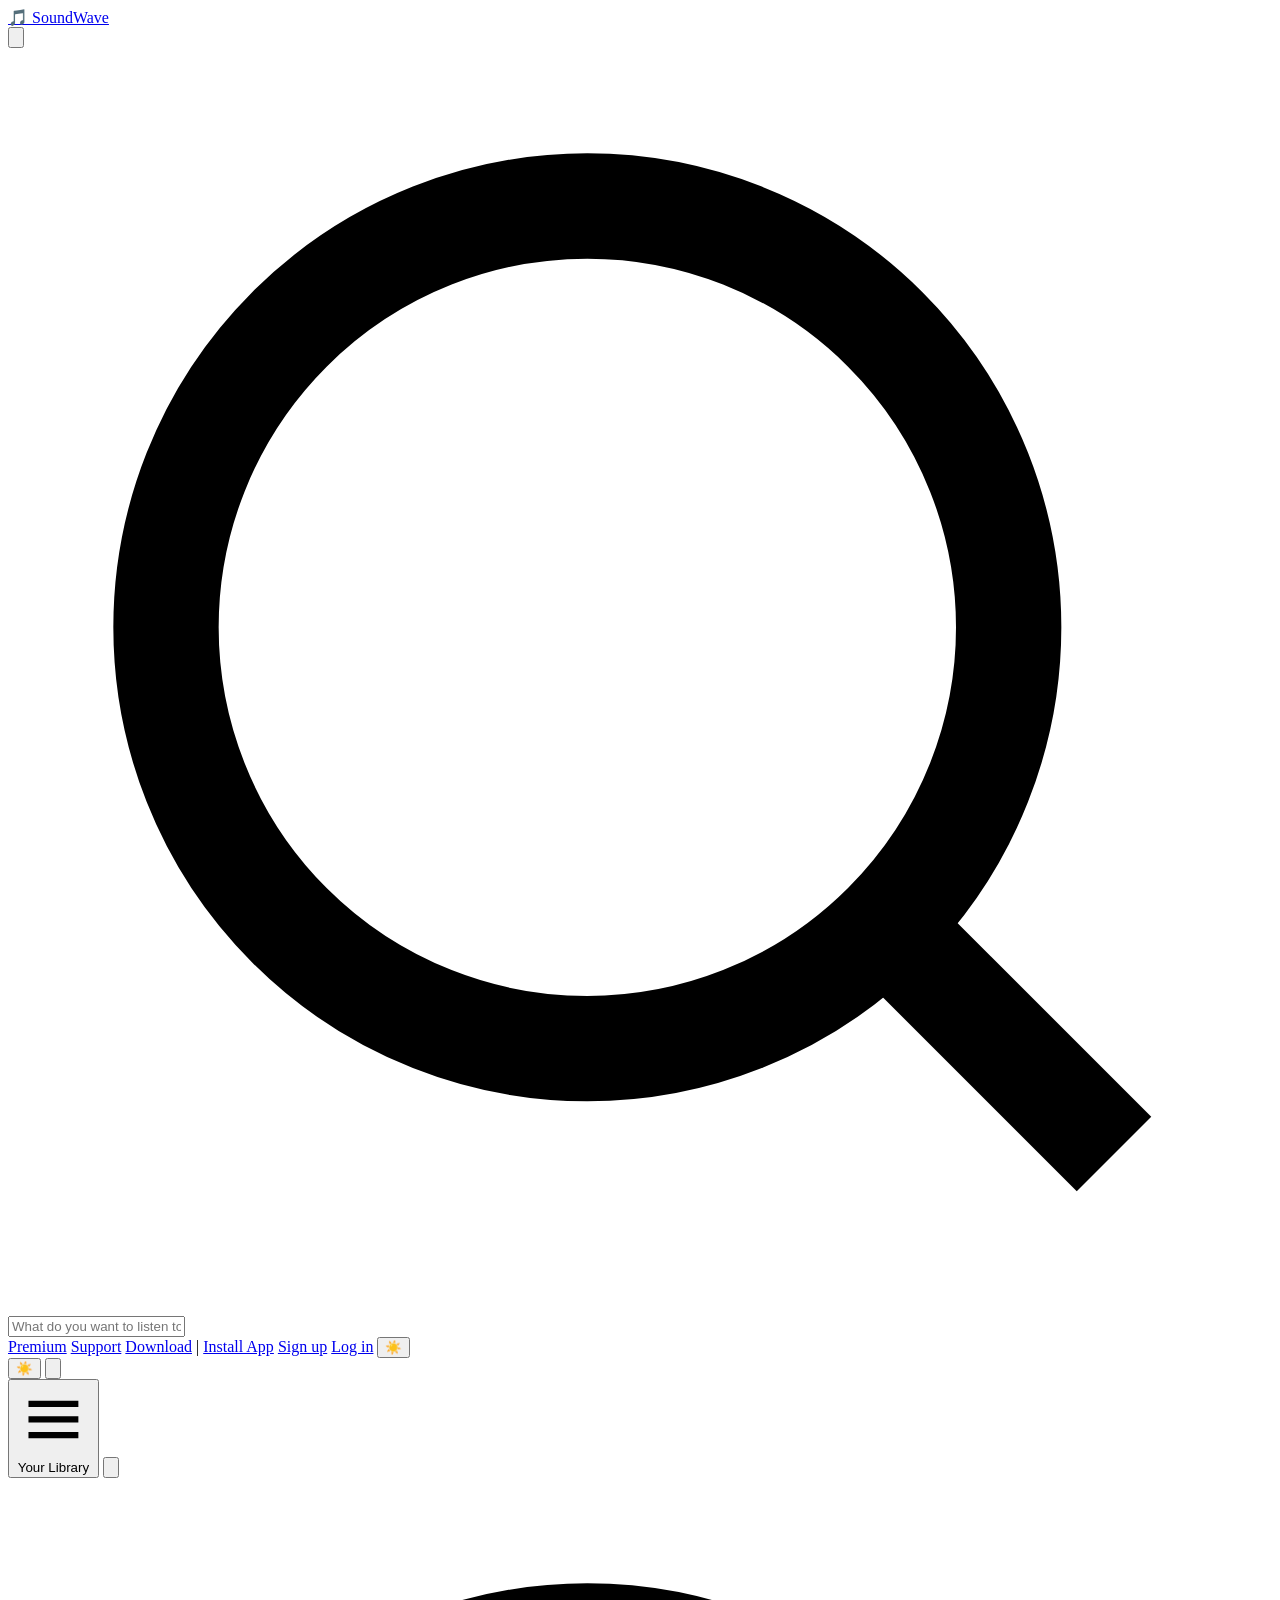
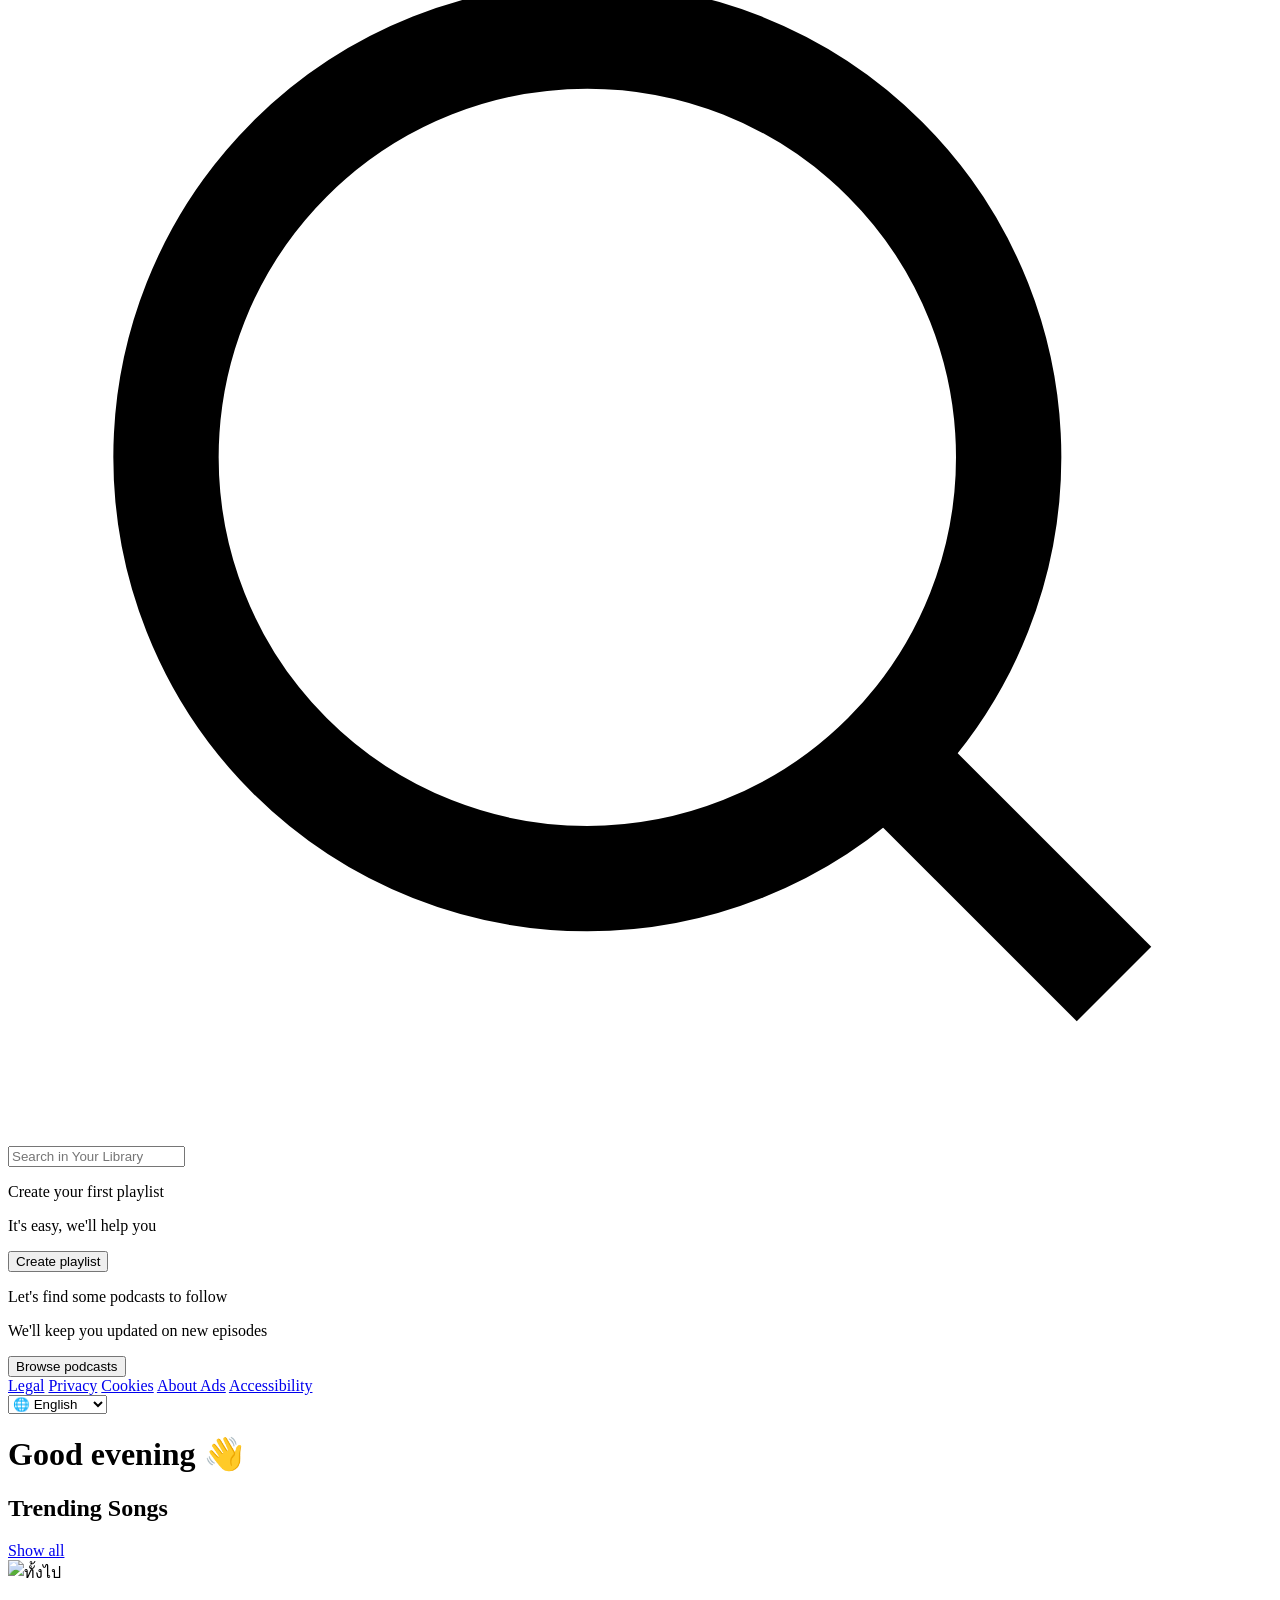
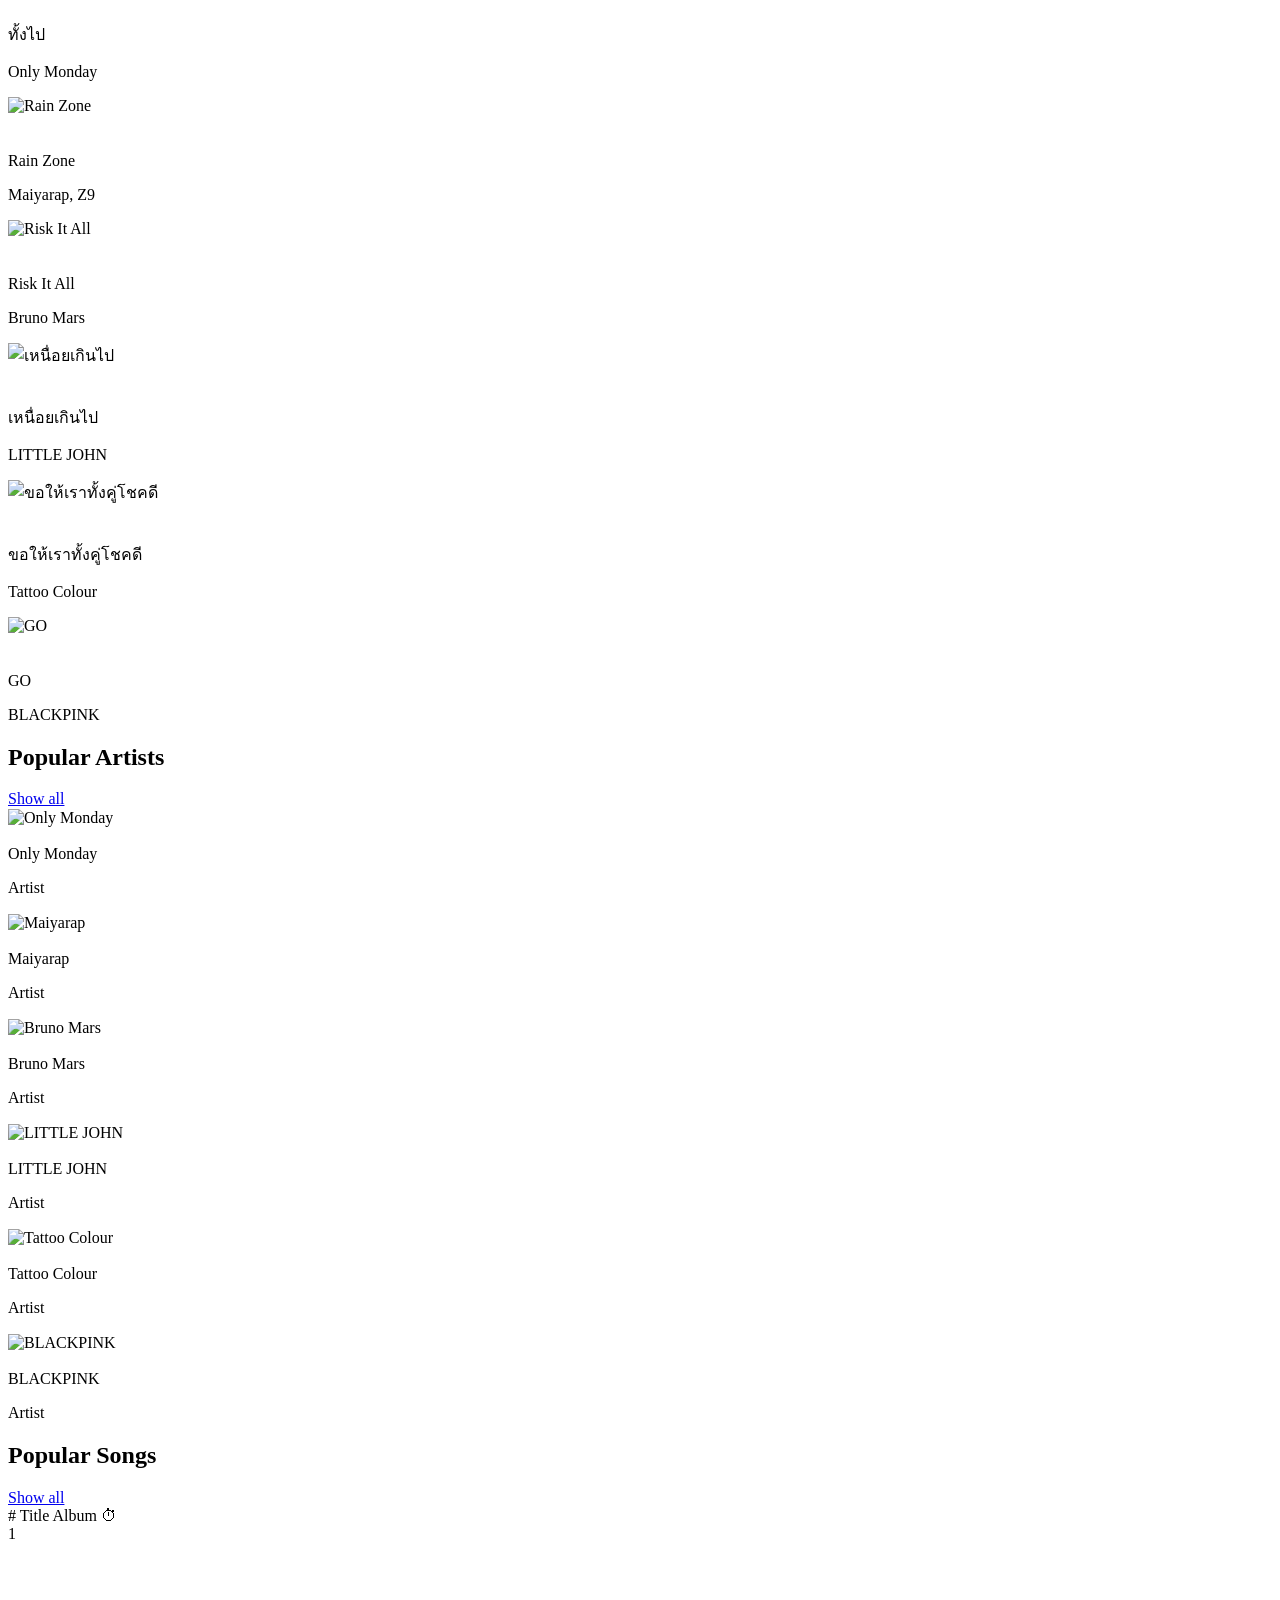
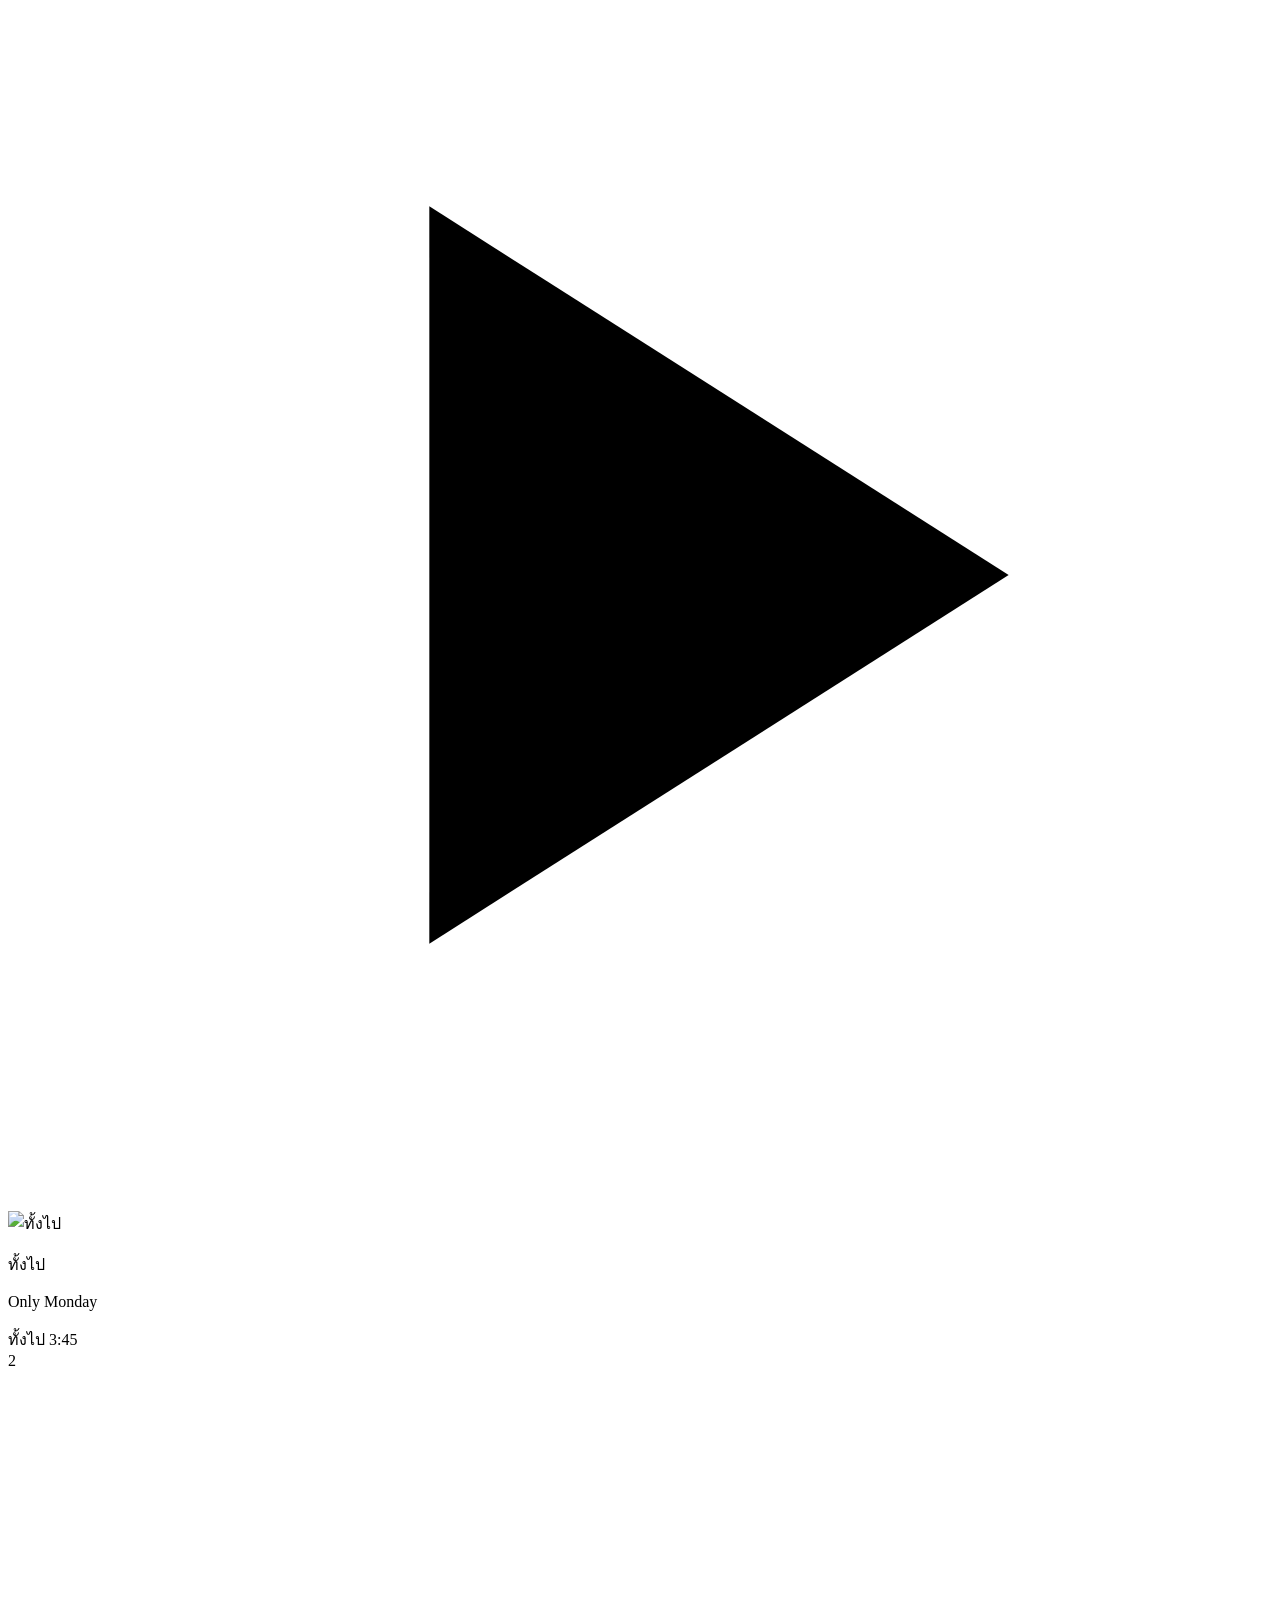
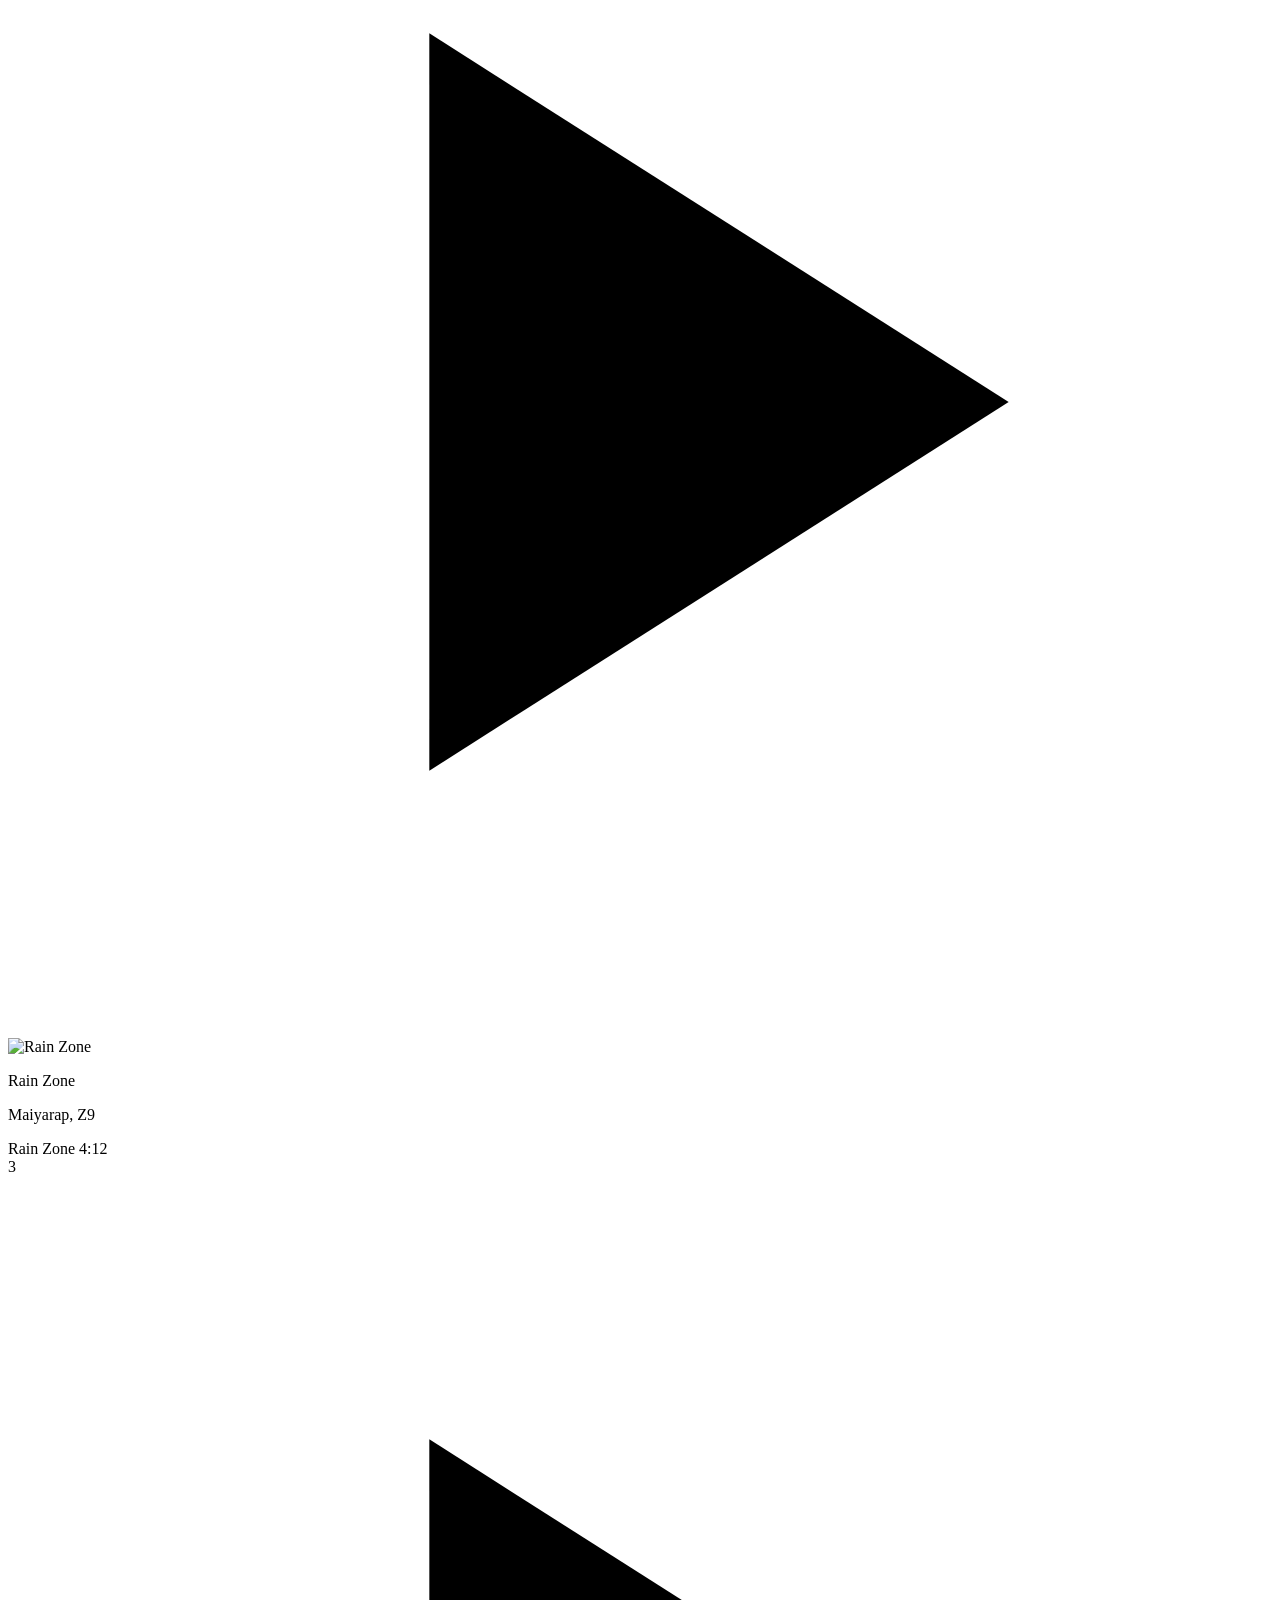
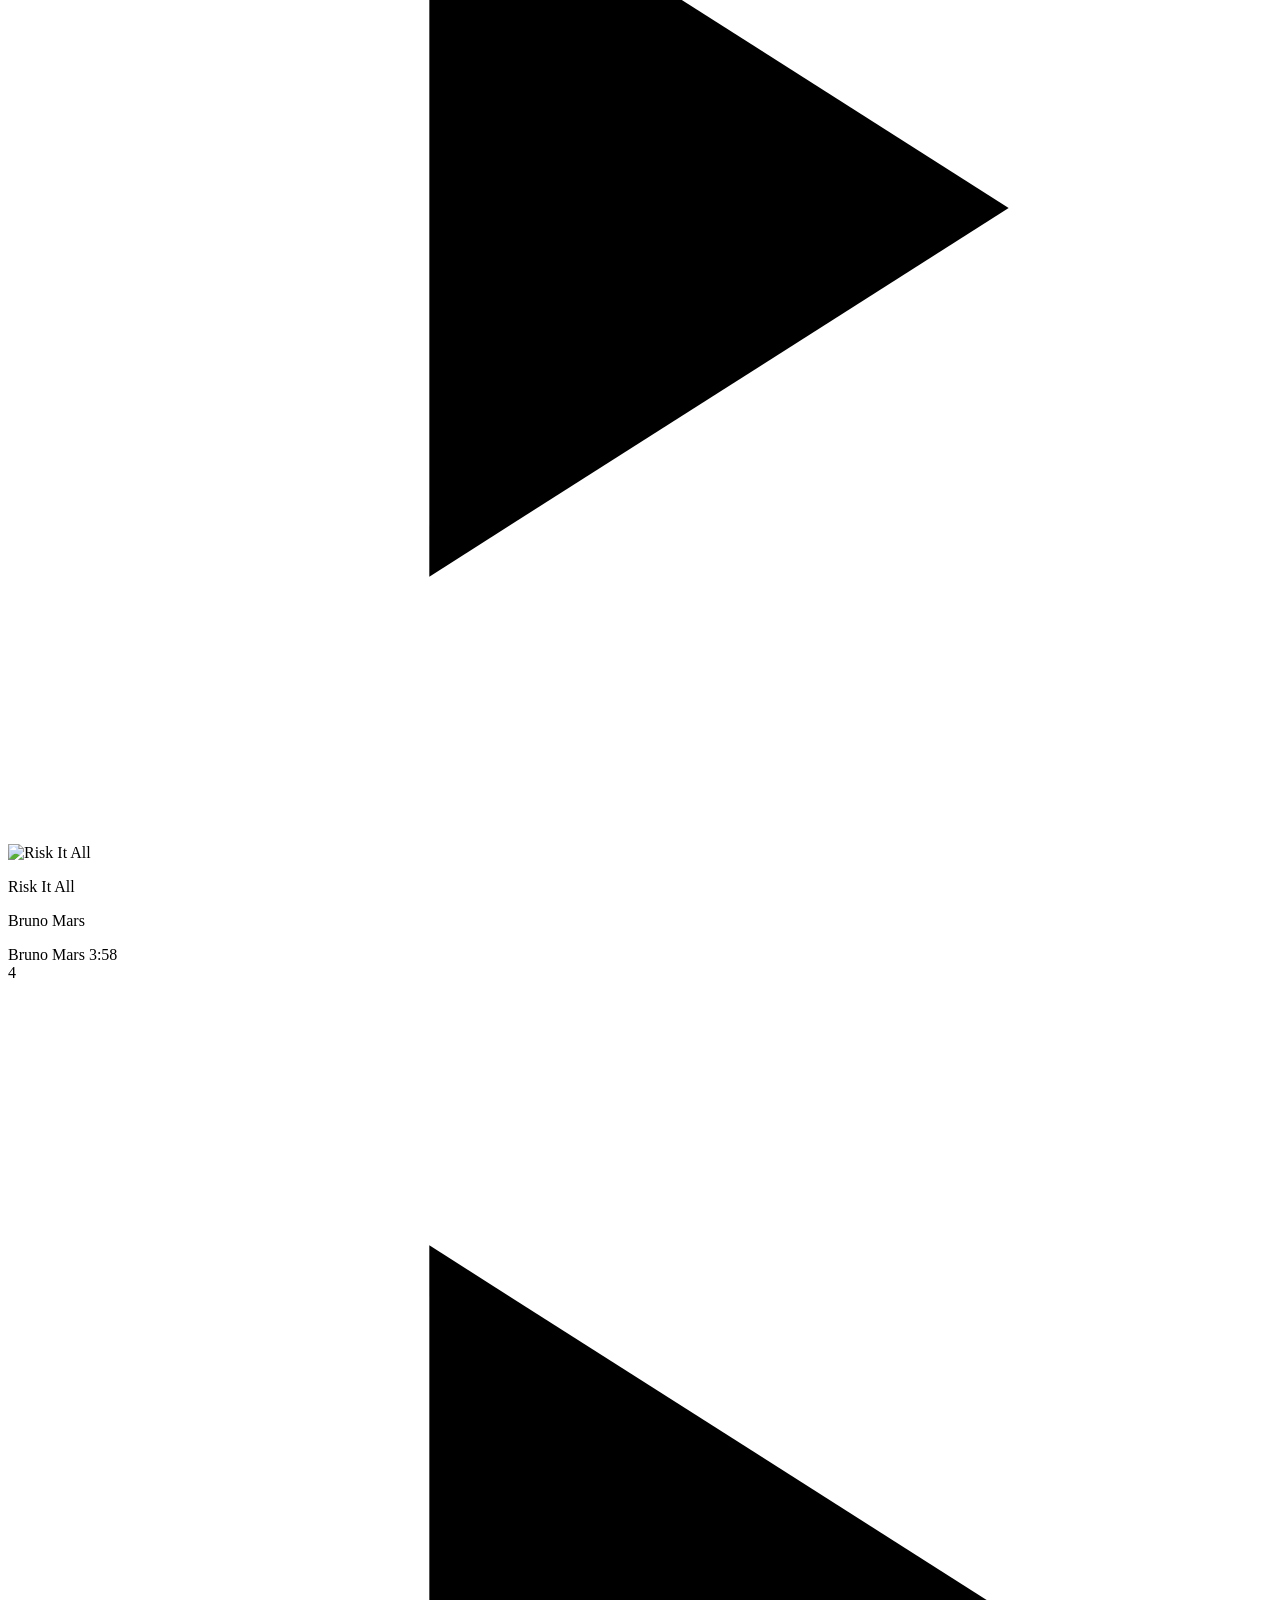
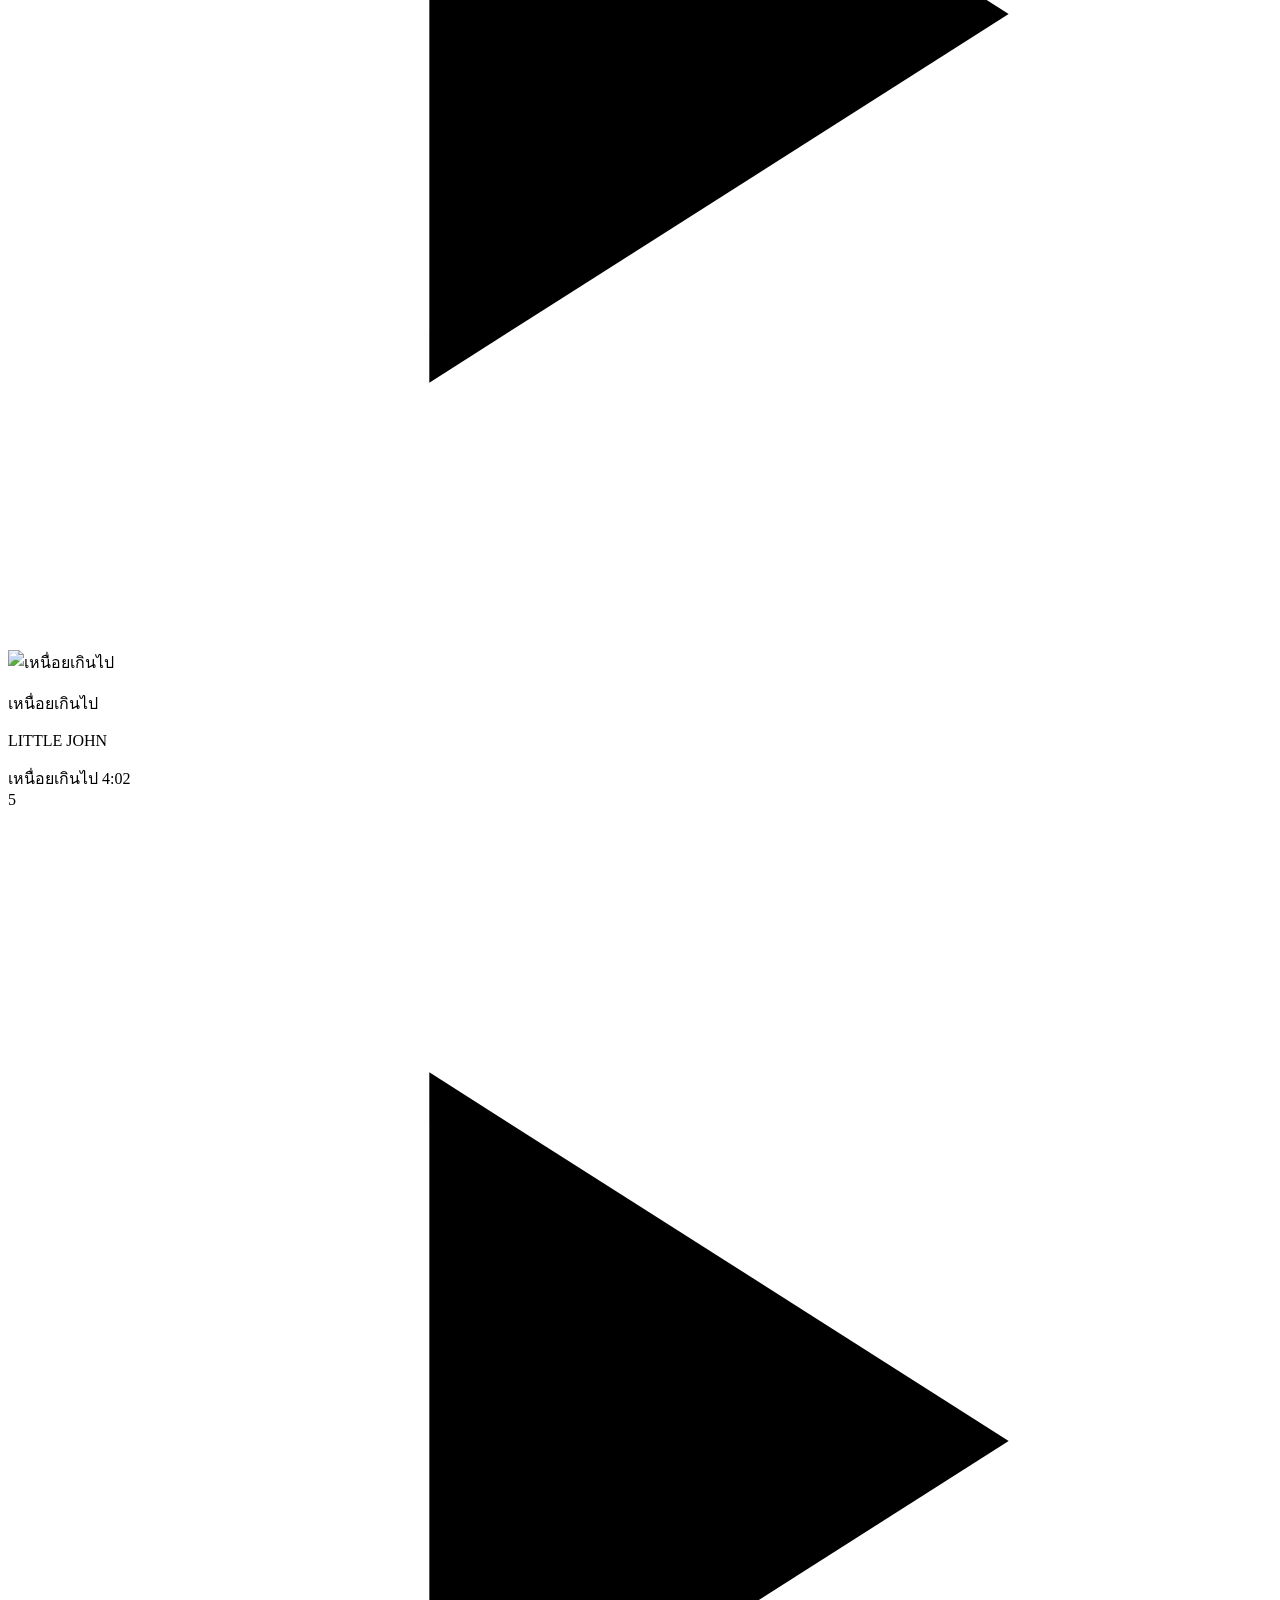
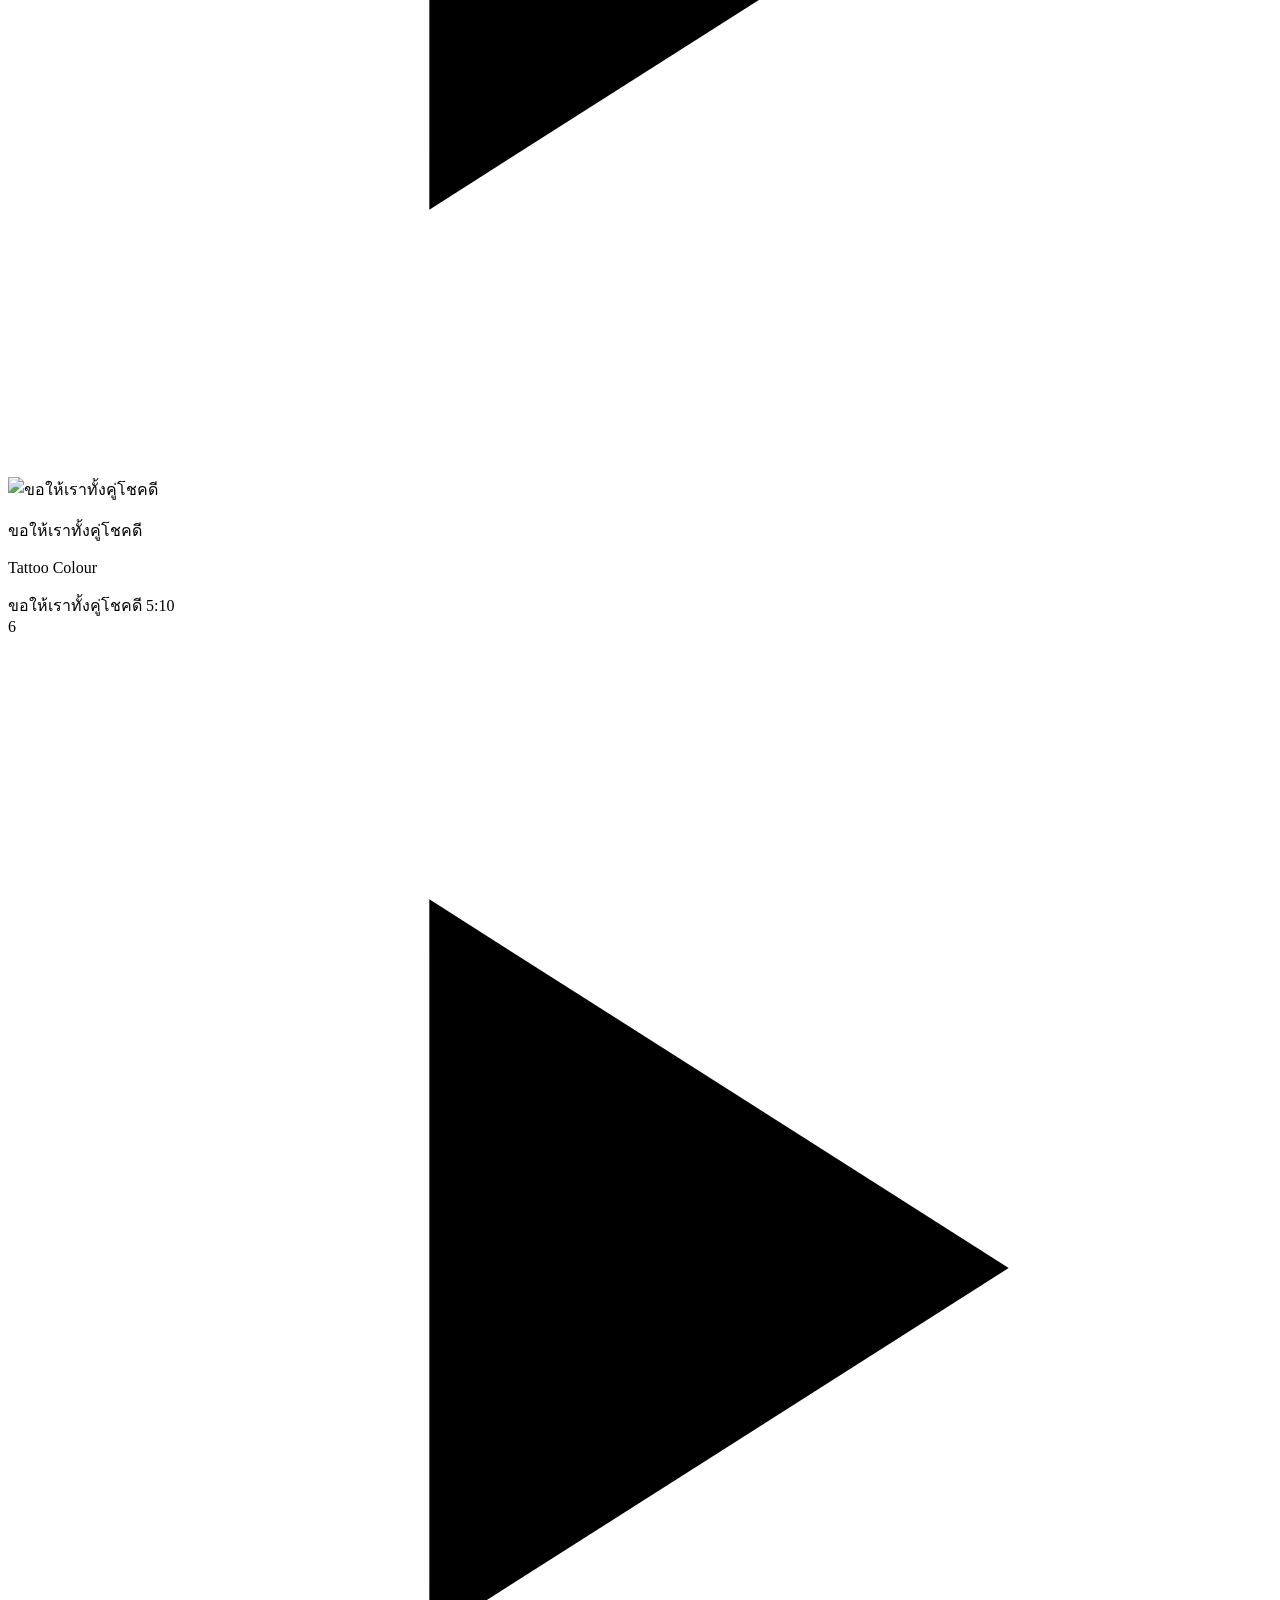
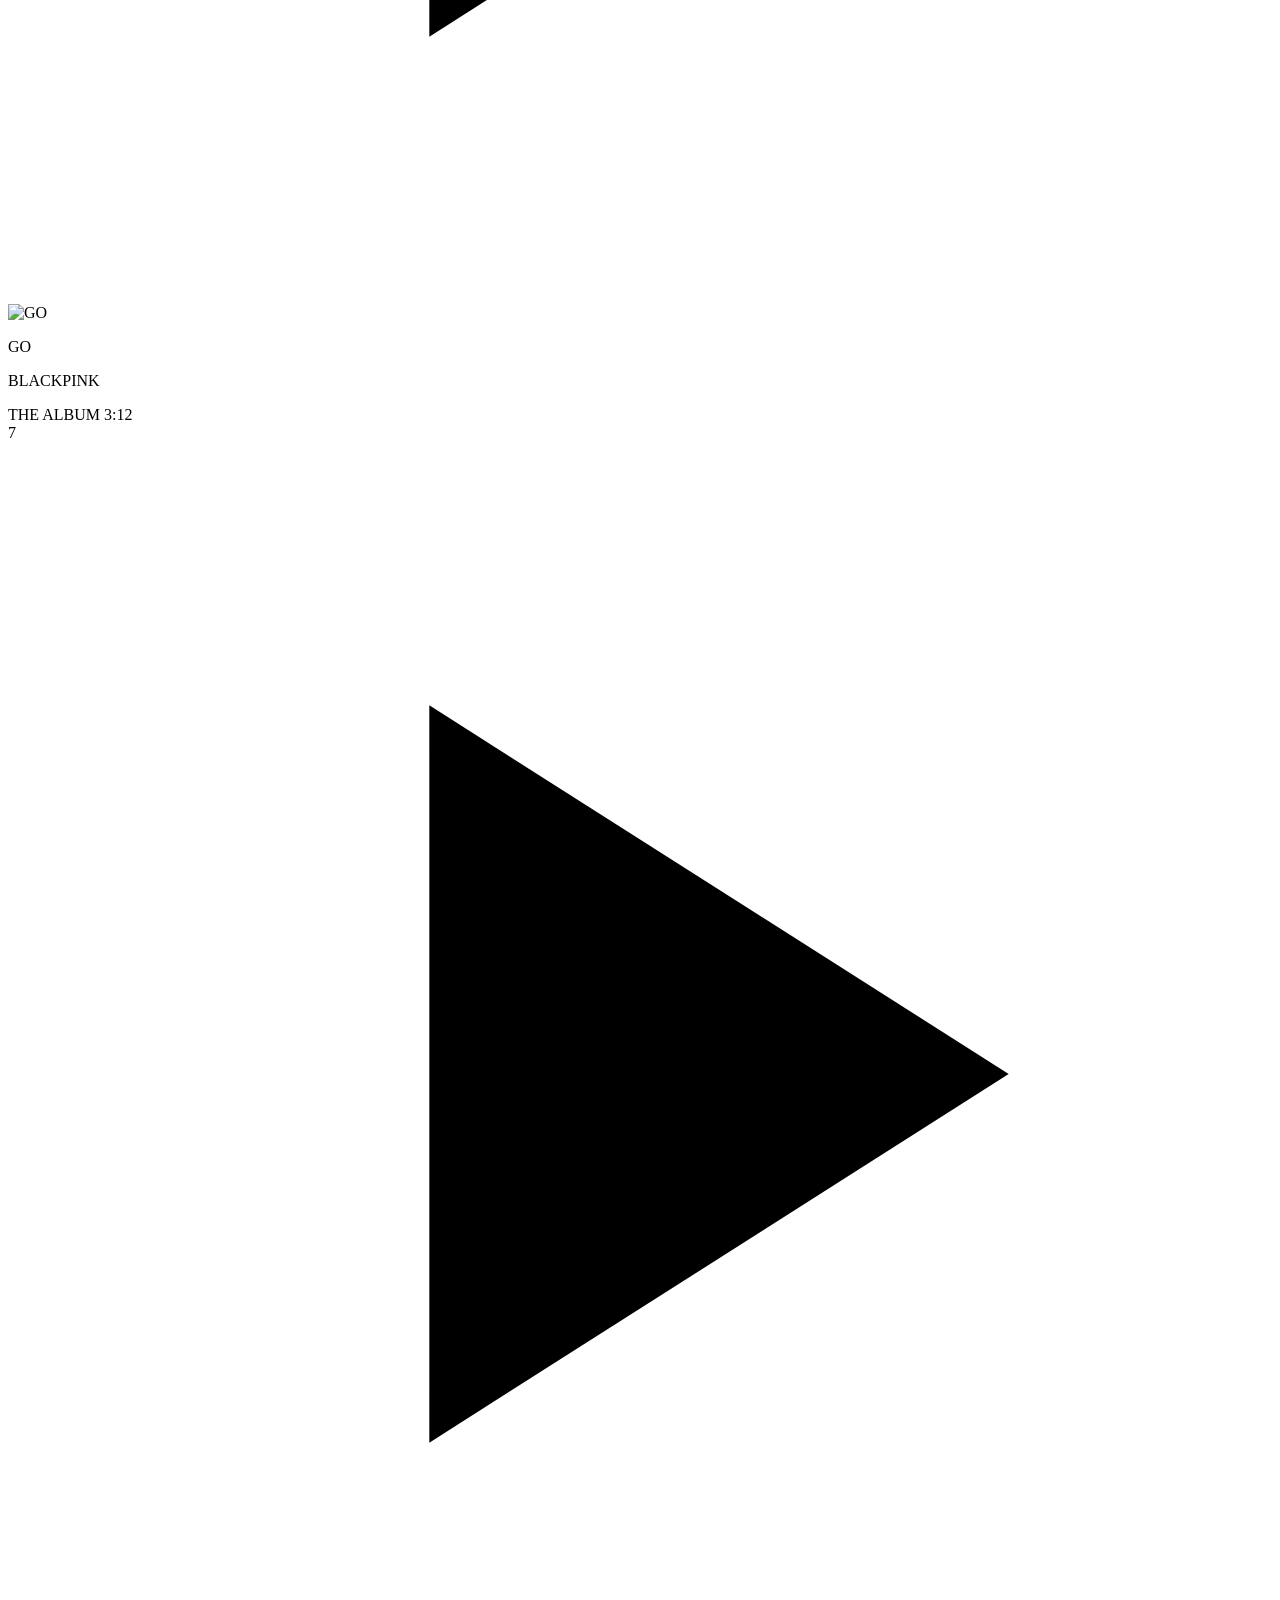
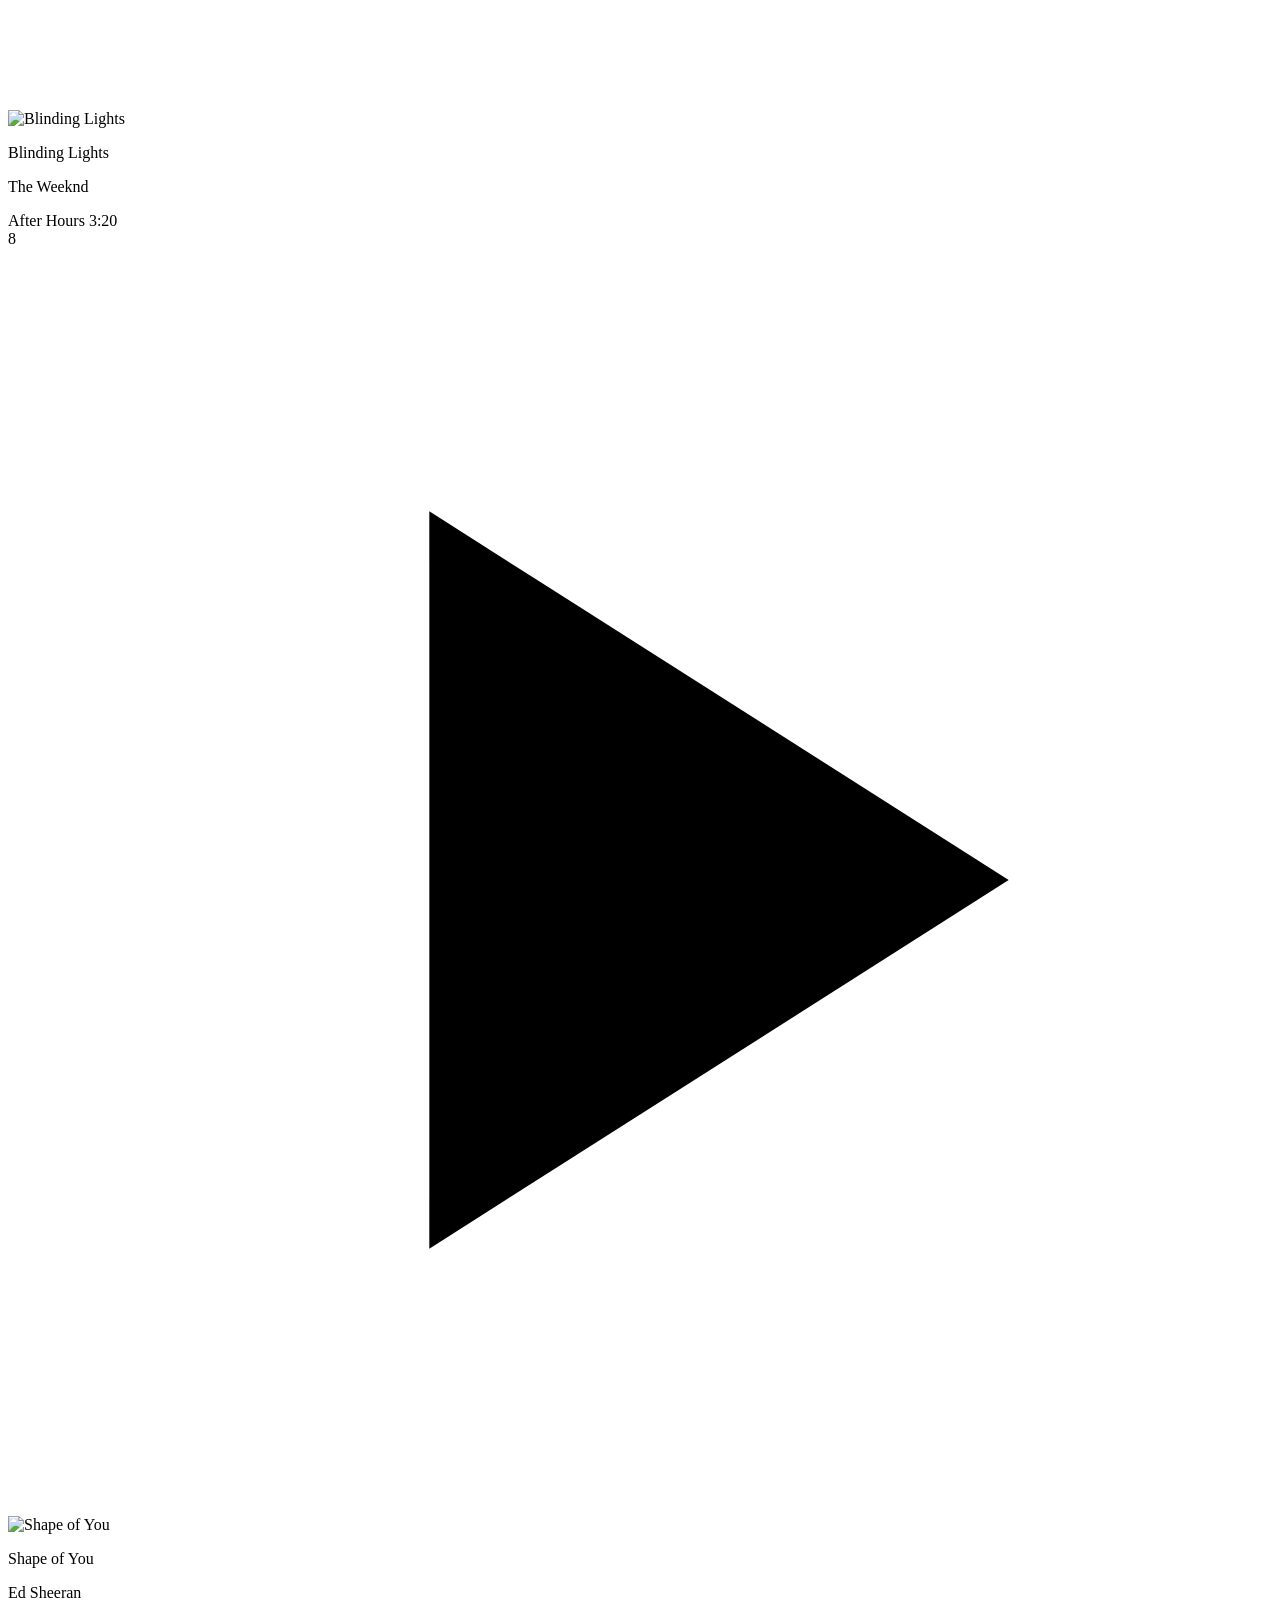
==== index.html @ 981ab018 "Add SoundWave music streaming app (3 standalone HTML pages) - index.html: Full landing page with nav" ====
<!DOCTYPE html>
<html lang="en" class="dark">
<head>
  <meta charset="UTF-8" />
  <meta name="viewport" content="width=device-width, initial-scale=1.0" />
  <title>SoundWave – Music for Everyone</title>
  <script src="https://cdn.tailwindcss.com"></script>
  <script>
    tailwind.config = {
      darkMode: 'class',
      theme: {
        extend: {
          colors: {
            brand: '#1DB954',
          },
        },
      },
    };
  </script>
  <style>
    /* Custom scrollbar */
    ::-webkit-scrollbar { width: 6px; height: 6px; }
    ::-webkit-scrollbar-track { background: transparent; }
    ::-webkit-scrollbar-thumb { background: #535353; border-radius: 3px; }
    ::-webkit-scrollbar-thumb:hover { background: #b3b3b3; }

    /* Horizontal scroll hide scrollbar visually but keep functional */
    .scroll-x { scrollbar-width: thin; scrollbar-color: #535353 transparent; }

    /* Progress bar */
    input[type="range"] { -webkit-appearance: none; appearance: none; height: 4px; border-radius: 2px; outline: none; cursor: pointer; }
    input[type="range"]::-webkit-slider-thumb { -webkit-appearance: none; width: 12px; height: 12px; border-radius: 50%; background: #fff; cursor: pointer; }
    input[type="range"].volume::-webkit-slider-thumb { background: #1DB954; }

    /* Smooth transition for theme */
    *, *::before, *::after { transition-property: background-color, border-color, color; transition-duration: 300ms; transition-timing-function: ease; }
    /* But not transforms/opacity for perf */
    img, button, a, .no-transition { transition: all 0.3s ease; }

    /* Song card hover play overlay */
    .song-card:hover .play-overlay { opacity: 1; transform: translateY(0); }
    .play-overlay { opacity: 0; transform: translateY(8px); transition: all 0.2s ease; }

    /* Artist card */
    .artist-card:hover .artist-play { opacity: 1; }
    .artist-play { opacity: 0; transition: opacity 0.2s ease; }

    /* Bottom player progress */
    #progress-bar { background: linear-gradient(to right, #1DB954 0%, #535353 0%); }

    /* Mobile nav dropdown */
    #mobile-menu { max-height: 0; overflow: hidden; transition: max-height 0.35s ease; }
    #mobile-menu.open { max-height: 400px; }

    /* Sidebar hidden on mobile by default */
    @media (max-width: 1023px) {
      #sidebar { display: none; }
    }
  </style>
</head>

<body class="dark:bg-[#121212] bg-gray-100 dark:text-white text-gray-900 font-sans min-h-screen flex flex-col">

  <!-- ═══════════════════════════ TOP NAVBAR ═══════════════════════════ -->
  <nav class="fixed top-0 left-0 right-0 z-50 dark:bg-black bg-white shadow-md px-4 py-3">
    <div class="flex items-center justify-between max-w-screen-2xl mx-auto">

      <!-- Logo -->
      <a href="index.html" class="flex items-center gap-2 font-bold text-xl text-brand shrink-0">
        <span class="text-2xl">🎵</span>
        <span class="hidden sm:inline">SoundWave</span>
      </a>

      <!-- Center: Home + Search -->
      <div class="flex items-center gap-3 flex-1 max-w-xl mx-4">
        <button class="dark:bg-[#282828] bg-gray-200 rounded-full p-2 hover:scale-105" title="Home">
          <svg class="w-5 h-5" fill="currentColor" viewBox="0 0 24 24">
            <path d="M10 20v-6h4v6h5v-8h3L12 3 2 12h3v8z"/>
          </svg>
        </button>
        <div class="relative flex-1">
          <svg class="absolute left-3 top-1/2 -translate-y-1/2 w-4 h-4 text-gray-400" fill="none" stroke="currentColor" stroke-width="2" viewBox="0 0 24 24">
            <circle cx="11" cy="11" r="8"/><path d="m21 21-4.35-4.35"/>
          </svg>
          <input id="search-input" type="text" placeholder="What do you want to listen to?"
            class="w-full pl-10 pr-4 py-2 rounded-full dark:bg-[#242424] bg-gray-200 dark:text-white text-gray-900 placeholder-gray-400 focus:outline-none focus:ring-2 focus:ring-white text-sm"
          />
        </div>
      </div>

      <!-- Right nav links (desktop) -->
      <div class="hidden lg:flex items-center gap-4 text-sm font-semibold shrink-0">
        <a href="#" class="dark:text-gray-300 text-gray-600 hover:text-brand">Premium</a>
        <a href="#" class="dark:text-gray-300 text-gray-600 hover:text-brand">Support</a>
        <a href="#" class="dark:text-gray-300 text-gray-600 hover:text-brand">Download</a>
        <span class="dark:text-gray-600 text-gray-300">|</span>
        <a href="#" class="dark:text-gray-300 text-gray-600 hover:text-brand">Install App</a>
        <a href="signup.html" class="border border-gray-400 dark:border-gray-500 px-4 py-1.5 rounded-full hover:border-white hover:scale-105">Sign up</a>
        <a href="login.html" class="bg-white text-black px-5 py-1.5 rounded-full font-bold hover:scale-105 hover:bg-gray-200">Log in</a>
        <!-- Theme Toggle -->
        <button id="theme-btn" onclick="toggleTheme()" class="dark:bg-[#282828] bg-gray-200 rounded-full p-2 hover:scale-110" title="Toggle theme">
          <span id="theme-icon">☀️</span>
        </button>
      </div>

      <!-- Mobile: theme + hamburger -->
      <div class="flex lg:hidden items-center gap-2">
        <button onclick="toggleTheme()" class="dark:bg-[#282828] bg-gray-200 rounded-full p-2">
          <span id="theme-icon-mobile">☀️</span>
        </button>
        <button id="hamburger" onclick="toggleMobileMenu()" class="dark:bg-[#282828] bg-gray-200 rounded-full p-2">
          <svg class="w-5 h-5" fill="none" stroke="currentColor" stroke-width="2" viewBox="0 0 24 24">
            <path stroke-linecap="round" d="M4 6h16M4 12h16M4 18h16"/>
          </svg>
        </button>
      </div>
    </div>

    <!-- Mobile Dropdown Menu -->
    <div id="mobile-menu" class="lg:hidden overflow-hidden">
      <div class="pt-3 pb-2 px-2 flex flex-col gap-2 text-sm font-semibold border-t dark:border-gray-800 border-gray-200 mt-3">
        <a href="#" class="py-2 px-3 rounded-lg hover:dark:bg-[#282828] hover:bg-gray-200">🏠 Home</a>
        <a href="#" class="py-2 px-3 rounded-lg hover:dark:bg-[#282828] hover:bg-gray-200">💎 Premium</a>
        <a href="#" class="py-2 px-3 rounded-lg hover:dark:bg-[#282828] hover:bg-gray-200">❓ Support</a>
        <a href="#" class="py-2 px-3 rounded-lg hover:dark:bg-[#282828] hover:bg-gray-200">⬇️ Download</a>
        <div class="border-t dark:border-gray-700 border-gray-300 my-1"></div>
        <a href="signup.html" class="py-2 px-3 rounded-lg border dark:border-gray-500 border-gray-400 text-center">Sign up</a>
        <a href="login.html" class="py-2 px-3 rounded-lg bg-white text-black text-center font-bold">Log in</a>
      </div>
    </div>
  </nav>

  <!-- ═══════════════════════════ LAYOUT WRAPPER ═══════════════════════════ -->
  <div class="flex flex-1 pt-[64px] pb-[90px]">

    <!-- ═══════════════════════════ LEFT SIDEBAR ═══════════════════════════ -->
    <aside id="sidebar" class="fixed left-0 top-[64px] bottom-[90px] w-64 dark:bg-black bg-white flex flex-col overflow-y-auto z-30 lg:block">

      <!-- Your Library header -->
      <div class="flex items-center justify-between px-4 pt-4 pb-2">
        <button class="flex items-center gap-2 font-bold text-sm dark:text-gray-300 text-gray-700 hover:text-brand">
          <svg class="w-5 h-5" fill="currentColor" viewBox="0 0 24 24">
            <path d="M4 6h16v2H4zm0 5h16v2H4zm0 5h16v2H4z"/>
          </svg>
          Your Library
        </button>
        <button class="dark:bg-[#282828] bg-gray-100 rounded-full p-1.5 hover:bg-brand hover:text-black" title="Create playlist">
          <svg class="w-4 h-4" fill="currentColor" viewBox="0 0 24 24">
            <path d="M19 13H13v6h-2v-6H5v-2h6V5h2v6h6v2z"/>
          </svg>
        </button>
      </div>

      <!-- Search / filter -->
      <div class="px-4 pb-3">
        <div class="relative">
          <svg class="absolute left-2.5 top-1/2 -translate-y-1/2 w-3.5 h-3.5 text-gray-400" fill="none" stroke="currentColor" stroke-width="2" viewBox="0 0 24 24">
            <circle cx="11" cy="11" r="8"/><path d="m21 21-4.35-4.35"/>
          </svg>
          <input type="text" placeholder="Search in Your Library"
            class="w-full pl-8 pr-3 py-1.5 rounded-md dark:bg-[#242424] bg-gray-100 placeholder-gray-500 text-xs focus:outline-none focus:ring-1 focus:ring-brand"
          />
        </div>
      </div>

      <!-- Library items placeholder -->
      <div class="px-3 space-y-1 flex-1">
        <!-- Promo card 1 -->
        <div class="dark:bg-[#242424] bg-gray-100 rounded-xl p-4 mb-3">
          <p class="font-bold text-sm mb-1">Create your first playlist</p>
          <p class="text-xs dark:text-gray-400 text-gray-500 mb-3">It's easy, we'll help you</p>
          <button class="bg-white text-black text-xs font-bold px-4 py-1.5 rounded-full hover:scale-105">Create playlist</button>
        </div>

        <!-- Promo card 2 -->
        <div class="dark:bg-[#242424] bg-gray-100 rounded-xl p-4">
          <p class="font-bold text-sm mb-1">Let's find some podcasts to follow</p>
          <p class="text-xs dark:text-gray-400 text-gray-500 mb-3">We'll keep you updated on new episodes</p>
          <button class="bg-white text-black text-xs font-bold px-4 py-1.5 rounded-full hover:scale-105">Browse podcasts</button>
        </div>
      </div>

      <!-- Sidebar footer -->
      <div class="px-4 py-4 mt-auto">
        <div class="flex flex-wrap gap-x-3 gap-y-1 text-xs dark:text-gray-500 text-gray-400 mb-3">
          <a href="#" class="hover:text-white">Legal</a>
          <a href="#" class="hover:text-white">Privacy</a>
          <a href="#" class="hover:text-white">Cookies</a>
          <a href="#" class="hover:text-white">About Ads</a>
          <a href="#" class="hover:text-white">Accessibility</a>
        </div>
        <!-- Language selector -->
        <select class="border dark:border-gray-600 border-gray-300 dark:bg-transparent bg-white text-xs px-3 py-1.5 rounded-full dark:text-white text-gray-700 focus:outline-none focus:ring-1 focus:ring-brand">
          <option>🌐 English</option>
          <option>🇹🇭 ภาษาไทย</option>
          <option>🇯🇵 日本語</option>
          <option>🇰🇷 한국어</option>
          <option>🇪🇸 Español</option>
        </select>
      </div>
    </aside>

    <!-- ═══════════════════════════ MAIN CONTENT ═══════════════════════════ -->
    <main class="flex-1 lg:ml-64 px-4 md:px-6 py-6 overflow-y-auto max-w-full">

      <!-- Greeting -->
      <div class="mb-6">
        <h1 class="text-2xl font-bold">Good evening 👋</h1>
      </div>

      <!-- ─── TRENDING SONGS ─── -->
      <section class="mb-10">
        <div class="flex items-center justify-between mb-4">
          <h2 class="text-xl font-bold">Trending Songs</h2>
          <a href="#" class="text-xs font-bold dark:text-gray-400 text-gray-500 hover:text-brand hover:underline uppercase tracking-wider">Show all</a>
        </div>

        <!-- Horizontal scrollable row -->
        <div id="trending-scroll" class="flex gap-4 overflow-x-auto scroll-x pb-3">

          <!-- Song Cards (6) -->
          <div class="song-card cursor-pointer shrink-0 w-40 dark:bg-[#181818] bg-white rounded-xl p-3 hover:dark:bg-[#282828] hover:bg-gray-100" onclick="playTrack(0)">
            <div class="relative rounded-lg overflow-hidden mb-3">
              <img src="https://picsum.photos/200?random=1" alt="ทั้งไป" class="w-full aspect-square object-cover"/>
              <div class="play-overlay absolute bottom-2 right-2">
                <button class="bg-brand text-black rounded-full p-2 shadow-lg hover:scale-110">
                  <svg class="w-5 h-5" fill="currentColor" viewBox="0 0 24 24"><path d="M8 5v14l11-7z"/></svg>
                </button>
              </div>
            </div>
            <p class="font-bold text-sm truncate">ทั้งไป</p>
            <p class="text-xs dark:text-gray-400 text-gray-500 truncate">Only Monday</p>
          </div>

          <div class="song-card cursor-pointer shrink-0 w-40 dark:bg-[#181818] bg-white rounded-xl p-3 hover:dark:bg-[#282828] hover:bg-gray-100" onclick="playTrack(1)">
            <div class="relative rounded-lg overflow-hidden mb-3">
              <img src="https://picsum.photos/200?random=2" alt="Rain Zone" class="w-full aspect-square object-cover"/>
              <div class="play-overlay absolute bottom-2 right-2">
                <button class="bg-brand text-black rounded-full p-2 shadow-lg hover:scale-110">
                  <svg class="w-5 h-5" fill="currentColor" viewBox="0 0 24 24"><path d="M8 5v14l11-7z"/></svg>
                </button>
              </div>
            </div>
            <p class="font-bold text-sm truncate">Rain Zone</p>
            <p class="text-xs dark:text-gray-400 text-gray-500 truncate">Maiyarap, Z9</p>
          </div>

          <div class="song-card cursor-pointer shrink-0 w-40 dark:bg-[#181818] bg-white rounded-xl p-3 hover:dark:bg-[#282828] hover:bg-gray-100" onclick="playTrack(2)">
            <div class="relative rounded-lg overflow-hidden mb-3">
              <img src="https://picsum.photos/200?random=3" alt="Risk It All" class="w-full aspect-square object-cover"/>
              <div class="play-overlay absolute bottom-2 right-2">
                <button class="bg-brand text-black rounded-full p-2 shadow-lg hover:scale-110">
                  <svg class="w-5 h-5" fill="currentColor" viewBox="0 0 24 24"><path d="M8 5v14l11-7z"/></svg>
                </button>
              </div>
            </div>
            <p class="font-bold text-sm truncate">Risk It All</p>
            <p class="text-xs dark:text-gray-400 text-gray-500 truncate">Bruno Mars</p>
          </div>

          <div class="song-card cursor-pointer shrink-0 w-40 dark:bg-[#181818] bg-white rounded-xl p-3 hover:dark:bg-[#282828] hover:bg-gray-100" onclick="playTrack(3)">
            <div class="relative rounded-lg overflow-hidden mb-3">
              <img src="https://picsum.photos/200?random=4" alt="เหนื่อยเกินไป" class="w-full aspect-square object-cover"/>
              <div class="play-overlay absolute bottom-2 right-2">
                <button class="bg-brand text-black rounded-full p-2 shadow-lg hover:scale-110">
                  <svg class="w-5 h-5" fill="currentColor" viewBox="0 0 24 24"><path d="M8 5v14l11-7z"/></svg>
                </button>
              </div>
            </div>
            <p class="font-bold text-sm truncate">เหนื่อยเกินไป</p>
            <p class="text-xs dark:text-gray-400 text-gray-500 truncate">LITTLE JOHN</p>
          </div>

          <div class="song-card cursor-pointer shrink-0 w-40 dark:bg-[#181818] bg-white rounded-xl p-3 hover:dark:bg-[#282828] hover:bg-gray-100" onclick="playTrack(4)">
            <div class="relative rounded-lg overflow-hidden mb-3">
              <img src="https://picsum.photos/200?random=5" alt="ขอให้เราทั้งคู่โชคดี" class="w-full aspect-square object-cover"/>
              <div class="play-overlay absolute bottom-2 right-2">
                <button class="bg-brand text-black rounded-full p-2 shadow-lg hover:scale-110">
                  <svg class="w-5 h-5" fill="currentColor" viewBox="0 0 24 24"><path d="M8 5v14l11-7z"/></svg>
                </button>
              </div>
            </div>
            <p class="font-bold text-sm truncate">ขอให้เราทั้งคู่โชคดี</p>
            <p class="text-xs dark:text-gray-400 text-gray-500 truncate">Tattoo Colour</p>
          </div>

          <div class="song-card cursor-pointer shrink-0 w-40 dark:bg-[#181818] bg-white rounded-xl p-3 hover:dark:bg-[#282828] hover:bg-gray-100" onclick="playTrack(5)">
            <div class="relative rounded-lg overflow-hidden mb-3">
              <img src="https://picsum.photos/200?random=6" alt="GO" class="w-full aspect-square object-cover"/>
              <div class="play-overlay absolute bottom-2 right-2">
                <button class="bg-brand text-black rounded-full p-2 shadow-lg hover:scale-110">
                  <svg class="w-5 h-5" fill="currentColor" viewBox="0 0 24 24"><path d="M8 5v14l11-7z"/></svg>
                </button>
              </div>
            </div>
            <p class="font-bold text-sm truncate">GO</p>
            <p class="text-xs dark:text-gray-400 text-gray-500 truncate">BLACKPINK</p>
          </div>

        </div>
      </section>

      <!-- ─── POPULAR ARTISTS ─── -->
      <section class="mb-10">
        <div class="flex items-center justify-between mb-4">
          <h2 class="text-xl font-bold">Popular Artists</h2>
          <a href="#" class="text-xs font-bold dark:text-gray-400 text-gray-500 hover:text-brand hover:underline uppercase tracking-wider">Show all</a>
        </div>

        <div id="artists-scroll" class="flex gap-6 overflow-x-auto scroll-x pb-3">

          <!-- Artist Cards (6) -->
          <div class="artist-card cursor-pointer shrink-0 w-36 dark:bg-[#181818] bg-white rounded-xl p-3 text-center hover:dark:bg-[#282828] hover:bg-gray-100">
            <div class="relative mx-auto w-24 h-24 mb-3">
              <img src="https://picsum.photos/200?random=7" alt="Only Monday" class="w-24 h-24 rounded-full object-cover"/>
              <button class="artist-play absolute bottom-0 right-0 bg-brand text-black rounded-full p-2 shadow-lg hover:scale-110">
                <svg class="w-4 h-4" fill="currentColor" viewBox="0 0 24 24"><path d="M8 5v14l11-7z"/></svg>
              </button>
            </div>
            <p class="font-bold text-sm truncate">Only Monday</p>
            <p class="text-xs dark:text-gray-400 text-gray-500">Artist</p>
          </div>

          <div class="artist-card cursor-pointer shrink-0 w-36 dark:bg-[#181818] bg-white rounded-xl p-3 text-center hover:dark:bg-[#282828] hover:bg-gray-100">
            <div class="relative mx-auto w-24 h-24 mb-3">
              <img src="https://picsum.photos/200?random=8" alt="Maiyarap" class="w-24 h-24 rounded-full object-cover"/>
              <button class="artist-play absolute bottom-0 right-0 bg-brand text-black rounded-full p-2 shadow-lg hover:scale-110">
                <svg class="w-4 h-4" fill="currentColor" viewBox="0 0 24 24"><path d="M8 5v14l11-7z"/></svg>
              </button>
            </div>
            <p class="font-bold text-sm truncate">Maiyarap</p>
            <p class="text-xs dark:text-gray-400 text-gray-500">Artist</p>
          </div>

          <div class="artist-card cursor-pointer shrink-0 w-36 dark:bg-[#181818] bg-white rounded-xl p-3 text-center hover:dark:bg-[#282828] hover:bg-gray-100">
            <div class="relative mx-auto w-24 h-24 mb-3">
              <img src="https://picsum.photos/200?random=9" alt="Bruno Mars" class="w-24 h-24 rounded-full object-cover"/>
              <button class="artist-play absolute bottom-0 right-0 bg-brand text-black rounded-full p-2 shadow-lg hover:scale-110">
                <svg class="w-4 h-4" fill="currentColor" viewBox="0 0 24 24"><path d="M8 5v14l11-7z"/></svg>
              </button>
            </div>
            <p class="font-bold text-sm truncate">Bruno Mars</p>
            <p class="text-xs dark:text-gray-400 text-gray-500">Artist</p>
          </div>

          <div class="artist-card cursor-pointer shrink-0 w-36 dark:bg-[#181818] bg-white rounded-xl p-3 text-center hover:dark:bg-[#282828] hover:bg-gray-100">
            <div class="relative mx-auto w-24 h-24 mb-3">
              <img src="https://picsum.photos/200?random=10" alt="LITTLE JOHN" class="w-24 h-24 rounded-full object-cover"/>
              <button class="artist-play absolute bottom-0 right-0 bg-brand text-black rounded-full p-2 shadow-lg hover:scale-110">
                <svg class="w-4 h-4" fill="currentColor" viewBox="0 0 24 24"><path d="M8 5v14l11-7z"/></svg>
              </button>
            </div>
            <p class="font-bold text-sm truncate">LITTLE JOHN</p>
            <p class="text-xs dark:text-gray-400 text-gray-500">Artist</p>
          </div>

          <div class="artist-card cursor-pointer shrink-0 w-36 dark:bg-[#181818] bg-white rounded-xl p-3 text-center hover:dark:bg-[#282828] hover:bg-gray-100">
            <div class="relative mx-auto w-24 h-24 mb-3">
              <img src="https://picsum.photos/200?random=11" alt="Tattoo Colour" class="w-24 h-24 rounded-full object-cover"/>
              <button class="artist-play absolute bottom-0 right-0 bg-brand text-black rounded-full p-2 shadow-lg hover:scale-110">
                <svg class="w-4 h-4" fill="currentColor" viewBox="0 0 24 24"><path d="M8 5v14l11-7z"/></svg>
              </button>
            </div>
            <p class="font-bold text-sm truncate">Tattoo Colour</p>
            <p class="text-xs dark:text-gray-400 text-gray-500">Artist</p>
          </div>

          <div class="artist-card cursor-pointer shrink-0 w-36 dark:bg-[#181818] bg-white rounded-xl p-3 text-center hover:dark:bg-[#282828] hover:bg-gray-100">
            <div class="relative mx-auto w-24 h-24 mb-3">
              <img src="https://picsum.photos/200?random=12" alt="BLACKPINK" class="w-24 h-24 rounded-full object-cover"/>
              <button class="artist-play absolute bottom-0 right-0 bg-brand text-black rounded-full p-2 shadow-lg hover:scale-110">
                <svg class="w-4 h-4" fill="currentColor" viewBox="0 0 24 24"><path d="M8 5v14l11-7z"/></svg>
              </button>
            </div>
            <p class="font-bold text-sm truncate">BLACKPINK</p>
            <p class="text-xs dark:text-gray-400 text-gray-500">Artist</p>
          </div>

        </div>
      </section>

      <!-- ─── POPULAR SONGS LIST TABLE ─── -->
      <section class="mb-10">
        <div class="flex items-center justify-between mb-4">
          <h2 class="text-xl font-bold">Popular Songs</h2>
          <a href="#" class="text-xs font-bold dark:text-gray-400 text-gray-500 hover:text-brand hover:underline uppercase tracking-wider">Show all</a>
        </div>

        <div class="dark:bg-[#181818] bg-white rounded-xl overflow-hidden">
          <!-- Table header -->
          <div class="grid grid-cols-[40px_1fr_1fr_80px] md:grid-cols-[40px_1fr_1fr_1fr_80px] gap-3 px-4 py-2 border-b dark:border-gray-800 border-gray-200 text-xs font-semibold dark:text-gray-400 text-gray-500 uppercase tracking-wider">
            <span class="text-center">#</span>
            <span>Title</span>
            <span class="hidden md:block">Album</span>
            <span class="hidden md:block"></span>
            <span class="text-right">⏱</span>
          </div>

          <!-- Table body -->
          <div id="song-table-body">
            <!-- Rows injected by JS -->
          </div>
        </div>
      </section>

    </main>
  </div>

  <!-- ═══════════════════════════ BOTTOM MUSIC PLAYER ═══════════════════════════ -->
  <div class="fixed bottom-0 left-0 right-0 z-50 dark:bg-[#181818] bg-white border-t dark:border-gray-800 border-gray-200 px-4 py-3">
    <div class="flex items-center justify-between max-w-screen-2xl mx-auto gap-4">

      <!-- Left: current track info -->
      <div class="flex items-center gap-3 w-48 md:w-56 shrink-0">
        <img id="player-thumb" src="https://picsum.photos/200?random=1" alt="Now Playing"
          class="w-12 h-12 rounded-md object-cover"/>
        <div class="min-w-0">
          <p id="player-title" class="font-semibold text-sm truncate">ทั้งไป</p>
          <p id="player-artist" class="text-xs dark:text-gray-400 text-gray-500 truncate">Only Monday</p>
        </div>
        <button id="heart-btn" onclick="toggleHeart()" class="dark:text-gray-400 text-gray-400 hover:text-brand ml-1 hidden sm:block" title="Like">
          <svg id="heart-icon" class="w-4 h-4" fill="none" stroke="currentColor" stroke-width="2" viewBox="0 0 24 24">
            <path d="M20.84 4.61a5.5 5.5 0 0 0-7.78 0L12 5.67l-1.06-1.06a5.5 5.5 0 0 0-7.78 7.78l1.06 1.06L12 21.23l7.78-7.78 1.06-1.06a5.5 5.5 0 0 0 0-7.78z"/>
          </svg>
        </button>
      </div>

      <!-- Center: controls + progress -->
      <div class="flex flex-col items-center gap-1 flex-1 max-w-xl">
        <!-- Control buttons -->
        <div class="flex items-center gap-4">
          <button class="dark:text-gray-400 text-gray-400 hover:dark:text-white hover:text-black" title="Shuffle">
            <svg class="w-4 h-4" fill="currentColor" viewBox="0 0 24 24">
              <path d="M10.59 9.17L5.41 4 4 5.41l5.17 5.17 1.42-1.41zM14.5 4l2.04 2.04L4 18.59 5.41 20 17.96 7.46 20 9.5V4h-5.5zm.33 9.41l-1.41 1.41 3.13 3.13L14.5 20H20v-5.5l-2.04 2.04-3.13-3.13z"/>
            </svg>
          </button>
          <button onclick="prevTrack()" class="dark:text-gray-300 text-gray-600 hover:dark:text-white hover:text-black" title="Previous">
            <svg class="w-5 h-5" fill="currentColor" viewBox="0 0 24 24"><path d="M6 6h2v12H6zm3.5 6l8.5 6V6z"/></svg>
          </button>
          <button id="play-btn" onclick="togglePlay()"
            class="bg-white dark:bg-white text-black rounded-full p-2 hover:scale-110 shadow-md" title="Play/Pause">
            <svg id="play-icon" class="w-5 h-5" fill="currentColor" viewBox="0 0 24 24"><path d="M8 5v14l11-7z"/></svg>
          </button>
          <button onclick="nextTrack()" class="dark:text-gray-300 text-gray-600 hover:dark:text-white hover:text-black" title="Next">
            <svg class="w-5 h-5" fill="currentColor" viewBox="0 0 24 24"><path d="M6 18l8.5-6L6 6v12zM16 6v12h2V6h-2z"/></svg>
          </button>
          <button class="dark:text-gray-400 text-gray-400 hover:dark:text-white hover:text-black" title="Repeat">
            <svg class="w-4 h-4" fill="currentColor" viewBox="0 0 24 24">
              <path d="M7 7h10v3l4-4-4-4v3H5v6h2V7zm10 10H7v-3l-4 4 4 4v-3h12v-6h-2v4z"/>
            </svg>
          </button>
        </div>
        <!-- Progress bar -->
        <div class="flex items-center gap-2 w-full text-xs dark:text-gray-400 text-gray-500">
          <span id="current-time">0:00</span>
          <input id="progress-bar" type="range" min="0" max="100" value="0"
            class="flex-1 accent-brand h-1 rounded-full cursor-pointer"
            oninput="seekTrack(this.value)"/>
          <span id="total-time">3:45</span>
        </div>
      </div>

      <!-- Right: volume -->
      <div class="hidden md:flex items-center gap-2 w-36 shrink-0 justify-end">
        <svg class="w-4 h-4 dark:text-gray-400 text-gray-400 shrink-0" fill="currentColor" viewBox="0 0 24 24">
          <path d="M3 9v6h4l5 5V4L7 9H3zm13.5 3c0-1.77-1.02-3.29-2.5-4.03v8.05c1.48-.73 2.5-2.25 2.5-4.02zM14 3.23v2.06c2.89.86 5 3.54 5 6.71s-2.11 5.85-5 6.71v2.06c4.01-.91 7-4.49 7-8.77s-2.99-7.86-7-8.77z"/>
        </svg>
        <input type="range" min="0" max="100" value="70"
          class="volume flex-1 accent-brand h-1 rounded-full cursor-pointer"
          oninput="setVolume(this.value)"/>
      </div>

    </div>
  </div>

  <!-- ═══════════════════════════ JAVASCRIPT ═══════════════════════════ -->
  <script>
    // ── Song data ──
    const songs = [
      { title: 'ทั้งไป',               artist: 'Only Monday',     album: 'ทั้งไป',                 duration: '3:45', img: 'https://picsum.photos/200?random=1'  },
      { title: 'Rain Zone',            artist: 'Maiyarap, Z9',    album: 'Rain Zone',               duration: '4:12', img: 'https://picsum.photos/200?random=2'  },
      { title: 'Risk It All',          artist: 'Bruno Mars',      album: 'Bruno Mars',              duration: '3:58', img: 'https://picsum.photos/200?random=3'  },
      { title: 'เหนื่อยเกินไป',        artist: 'LITTLE JOHN',     album: 'เหนื่อยเกินไป',           duration: '4:02', img: 'https://picsum.photos/200?random=4'  },
      { title: 'ขอให้เราทั้งคู่โชคดี', artist: 'Tattoo Colour',  album: 'ขอให้เราทั้งคู่โชคดี',    duration: '5:10', img: 'https://picsum.photos/200?random=5'  },
      { title: 'GO',                   artist: 'BLACKPINK',       album: 'THE ALBUM',               duration: '3:12', img: 'https://picsum.photos/200?random=6'  },
      { title: 'Blinding Lights',      artist: 'The Weeknd',      album: 'After Hours',             duration: '3:20', img: 'https://picsum.photos/200?random=13' },
      { title: 'Shape of You',         artist: 'Ed Sheeran',      album: '÷ (Divide)',              duration: '3:54', img: 'https://picsum.photos/200?random=14' },
      { title: 'Levitating',           artist: 'Dua Lipa',        album: 'Future Nostalgia',        duration: '3:23', img: 'https://picsum.photos/200?random=15' },
      { title: 'Stay',                 artist: 'The Kid LAROI',   album: 'F*CK LOVE 3',             duration: '2:22', img: 'https://picsum.photos/200?random=16' },
    ];

    let currentTrack = 0;
    let isPlaying = false;
    let isLiked = false;
    let progressInterval = null;
    let progressValue = 0;

    // ── Theme ──
    function initTheme() {
      const saved = localStorage.getItem('sw-theme');
      const html = document.documentElement;
      if (saved === 'light') {
        html.classList.remove('dark');
      } else {
        html.classList.add('dark');
      }
      updateThemeIcon();
    }

    function toggleTheme() {
      const html = document.documentElement;
      if (html.classList.contains('dark')) {
        html.classList.remove('dark');
        localStorage.setItem('sw-theme', 'light');
      } else {
        html.classList.add('dark');
        localStorage.setItem('sw-theme', 'dark');
      }
      updateThemeIcon();
    }

    function updateThemeIcon() {
      const isDark = document.documentElement.classList.contains('dark');
      const icon = isDark ? '☀️' : '🌙';
      const el1 = document.getElementById('theme-icon');
      const el2 = document.getElementById('theme-icon-mobile');
      if (el1) el1.textContent = icon;
      if (el2) el2.textContent = icon;
    }

    // ── Mobile menu ──
    function toggleMobileMenu() {
      document.getElementById('mobile-menu').classList.toggle('open');
    }

    // ── Render song table ──
    function renderSongTable(filter = '') {
      const tbody = document.getElementById('song-table-body');
      const lower = filter.toLowerCase();
      const filtered = songs.map((s, i) => ({ ...s, originalIndex: i }))
        .filter(s => s.title.toLowerCase().includes(lower) || s.artist.toLowerCase().includes(lower) || s.album.toLowerCase().includes(lower));

      if (filtered.length === 0) {
        tbody.innerHTML = `<div class="px-4 py-8 text-center dark:text-gray-500 text-gray-400">No songs found</div>`;
        return;
      }

      tbody.innerHTML = filtered.map((s, visIdx) => `
        <div id="row-${s.originalIndex}"
          class="song-row grid grid-cols-[40px_1fr_1fr_80px] md:grid-cols-[40px_1fr_1fr_1fr_80px] gap-3 px-4 py-2 items-center cursor-pointer
                 hover:dark:bg-[#282828] hover:bg-gray-100 group ${currentTrack === s.originalIndex ? 'bg-brand/10 dark:bg-brand/10' : ''}"
          onclick="playTrack(${s.originalIndex})">
          <span class="text-center text-sm dark:text-gray-400 text-gray-500 group-hover:hidden ${currentTrack === s.originalIndex ? 'text-brand' : ''}">${visIdx + 1}</span>
          <span class="text-center hidden group-hover:flex justify-center">
            <svg class="w-4 h-4 text-brand" fill="currentColor" viewBox="0 0 24 24"><path d="M8 5v14l11-7z"/></svg>
          </span>
          <div class="flex items-center gap-3 min-w-0">
            <img src="${s.img}" alt="${s.title}" class="w-9 h-9 rounded object-cover shrink-0"/>
            <div class="min-w-0">
              <p class="font-semibold text-sm truncate ${currentTrack === s.originalIndex ? 'text-brand' : ''}">${s.title}</p>
              <p class="text-xs dark:text-gray-400 text-gray-500 truncate">${s.artist}</p>
            </div>
          </div>
          <span class="hidden md:block text-sm dark:text-gray-400 text-gray-500 truncate">${s.album}</span>
          <span class="hidden md:block"></span>
          <span class="text-sm dark:text-gray-400 text-gray-500 text-right">${s.duration}</span>
        </div>
      `).join('');
    }

    // ── Play a track ──
    function playTrack(index) {
      currentTrack = index;
      const s = songs[index];

      // Update player UI
      document.getElementById('player-thumb').src = s.img;
      document.getElementById('player-title').textContent = s.title;
      document.getElementById('player-artist').textContent = s.artist;
      document.getElementById('total-time').textContent = s.duration;

      // Reset progress
      progressValue = 0;
      document.getElementById('progress-bar').value = 0;
      document.getElementById('current-time').textContent = '0:00';

      isPlaying = true;
      updatePlayIcon();
      startProgress(s.duration);
      renderSongTable(document.getElementById('search-input').value);
    }

    // ── Toggle play/pause ──
    function togglePlay() {
      isPlaying = !isPlaying;
      updatePlayIcon();
      if (isPlaying) {
        startProgress(songs[currentTrack].duration);
      } else {
        clearInterval(progressInterval);
      }
    }

    function updatePlayIcon() {
      const icon = document.getElementById('play-icon');
      icon.innerHTML = isPlaying
        ? '<path d="M6 19h4V5H6v14zm8-14v14h4V5h-4z"/>'   // pause icon
        : '<path d="M8 5v14l11-7z"/>';                      // play icon
    }

    // ── Progress simulation ──
    function startProgress(durationStr) {
      clearInterval(progressInterval);
      const [m, s] = durationStr.split(':').map(Number);
      const totalSec = m * 60 + s;
      const step = 100 / totalSec;

      progressInterval = setInterval(() => {
        if (!isPlaying) return;
        progressValue = Math.min(progressValue + step, 100);
        document.getElementById('progress-bar').value = progressValue;
        updateProgressBar(progressValue);

        const elapsed = Math.round((progressValue / 100) * totalSec);
        document.getElementById('current-time').textContent =
          `${Math.floor(elapsed / 60)}:${String(elapsed % 60).padStart(2, '0')}`;

        if (progressValue >= 100) {
          clearInterval(progressInterval);
          nextTrack();
        }
      }, 1000);
    }

    function updateProgressBar(val) {
      const bar = document.getElementById('progress-bar');
      bar.style.background = `linear-gradient(to right, #1DB954 ${val}%, #535353 ${val}%)`;
    }

    function seekTrack(val) {
      progressValue = parseFloat(val);
      updateProgressBar(progressValue);
      const s = songs[currentTrack];
      const [m, sec] = s.duration.split(':').map(Number);
      const totalSec = m * 60 + sec;
      const elapsed = Math.round((progressValue / 100) * totalSec);
      document.getElementById('current-time').textContent =
        `${Math.floor(elapsed / 60)}:${String(elapsed % 60).padStart(2, '0')}`;
    }

    // ── Prev / Next ──
    function prevTrack() {
      currentTrack = (currentTrack - 1 + songs.length) % songs.length;
      playTrack(currentTrack);
    }

    function nextTrack() {
      currentTrack = (currentTrack + 1) % songs.length;
      playTrack(currentTrack);
    }

    // ── Volume ──
    function setVolume(val) { /* UI only — no real audio */ }

    // ── Heart / Like ──
    function toggleHeart() {
      isLiked = !isLiked;
      const icon = document.getElementById('heart-icon');
      if (isLiked) {
        icon.setAttribute('fill', '#1DB954');
        icon.setAttribute('stroke', '#1DB954');
      } else {
        icon.setAttribute('fill', 'none');
        icon.setAttribute('stroke', 'currentColor');
      }
    }

    // ── Search filter ──
    document.addEventListener('DOMContentLoaded', () => {
      initTheme();
      renderSongTable();

      document.getElementById('search-input').addEventListener('input', e => {
        renderSongTable(e.target.value);
      });

      // Horizontal scroll with mousewheel for trending and artists
      ['trending-scroll', 'artists-scroll'].forEach(id => {
        const el = document.getElementById(id);
        if (el) {
          el.addEventListener('wheel', e => {
            e.preventDefault();
            el.scrollLeft += e.deltaY;
          }, { passive: false });
        }
      });
    });
  </script>
</body>
</html>
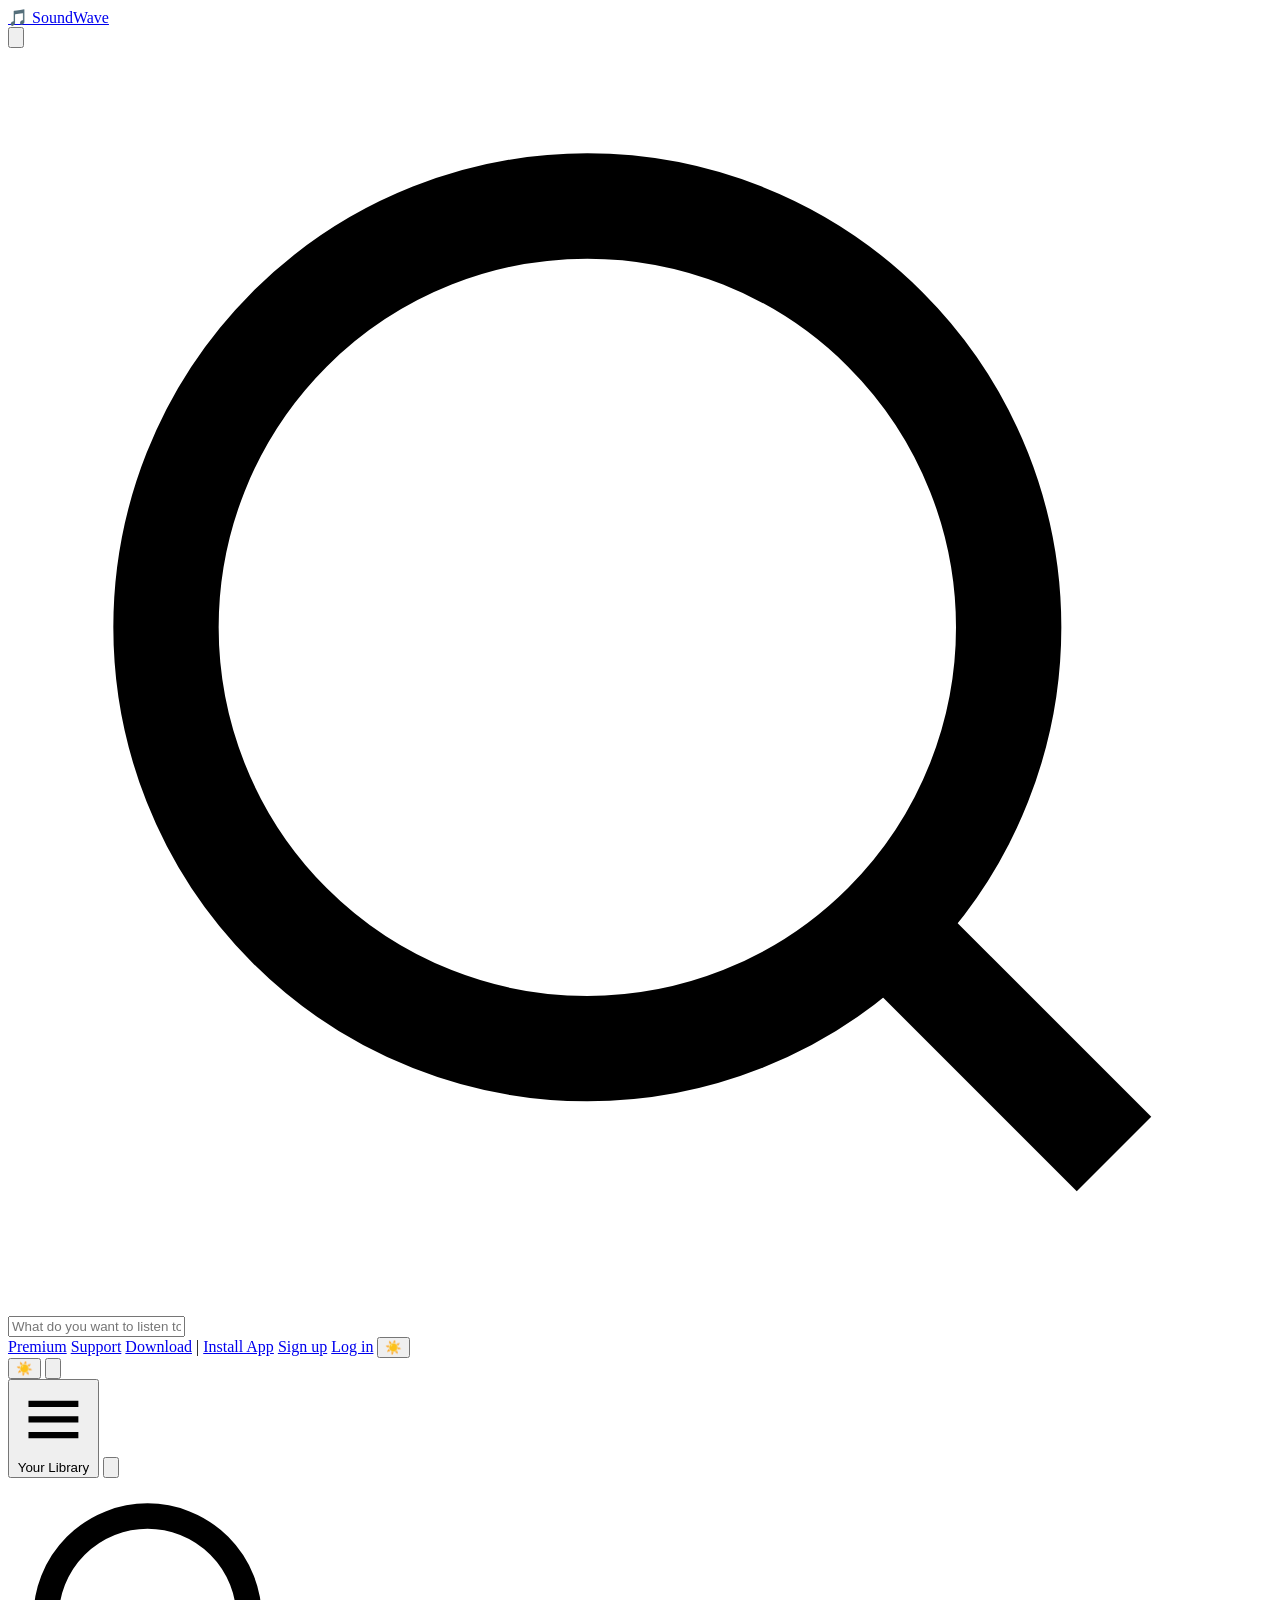
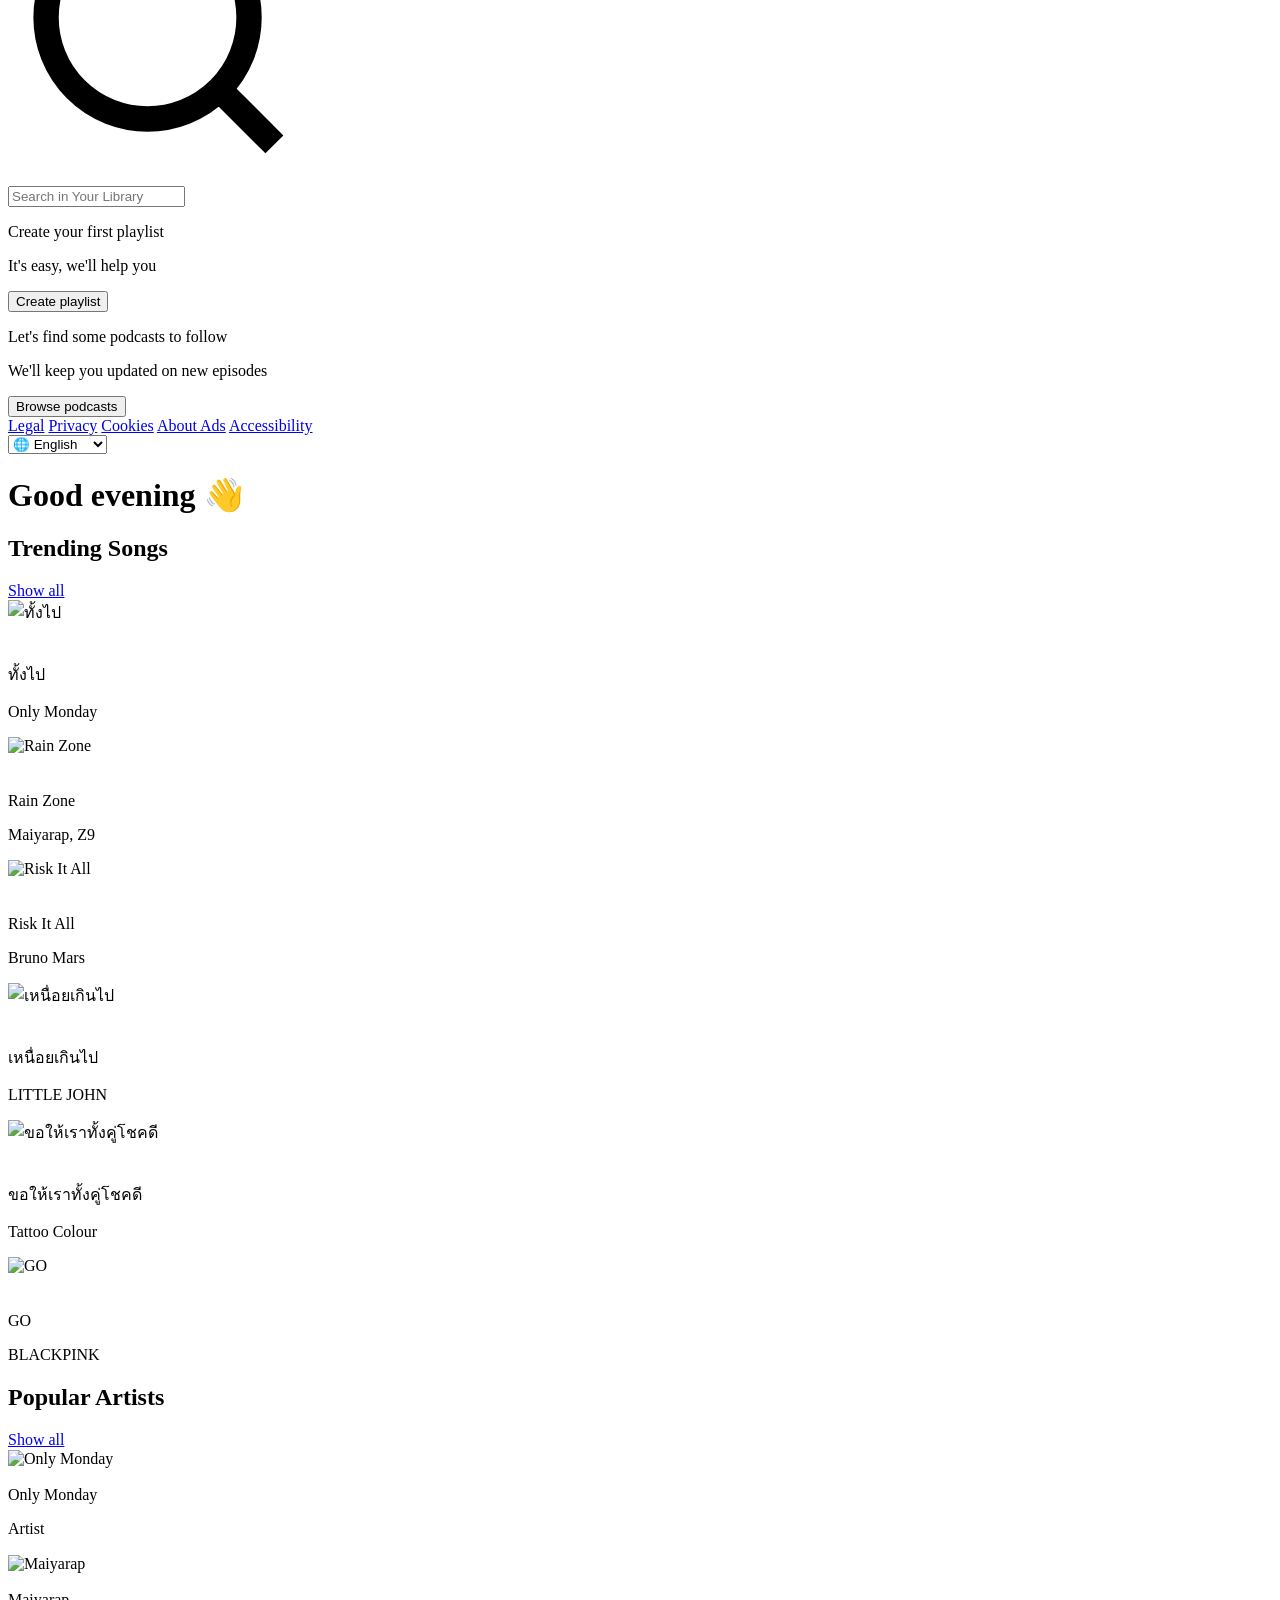
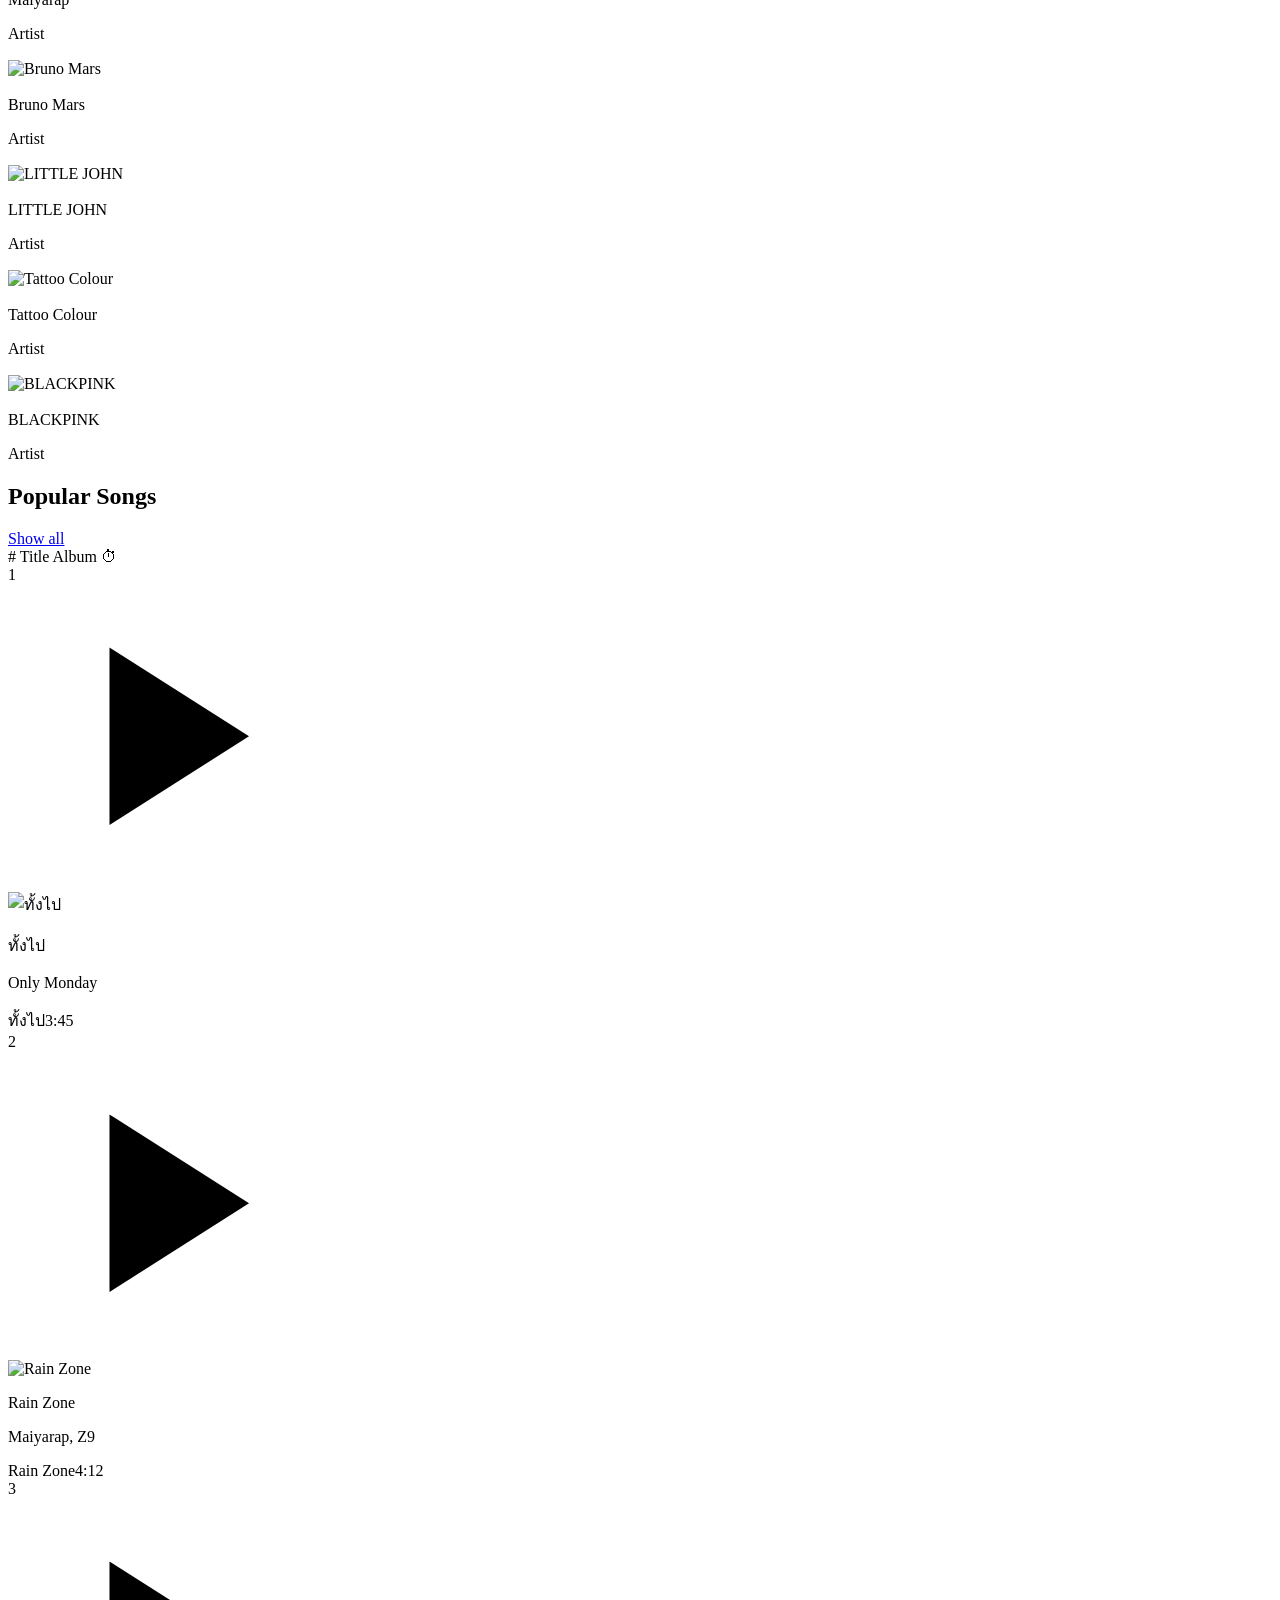
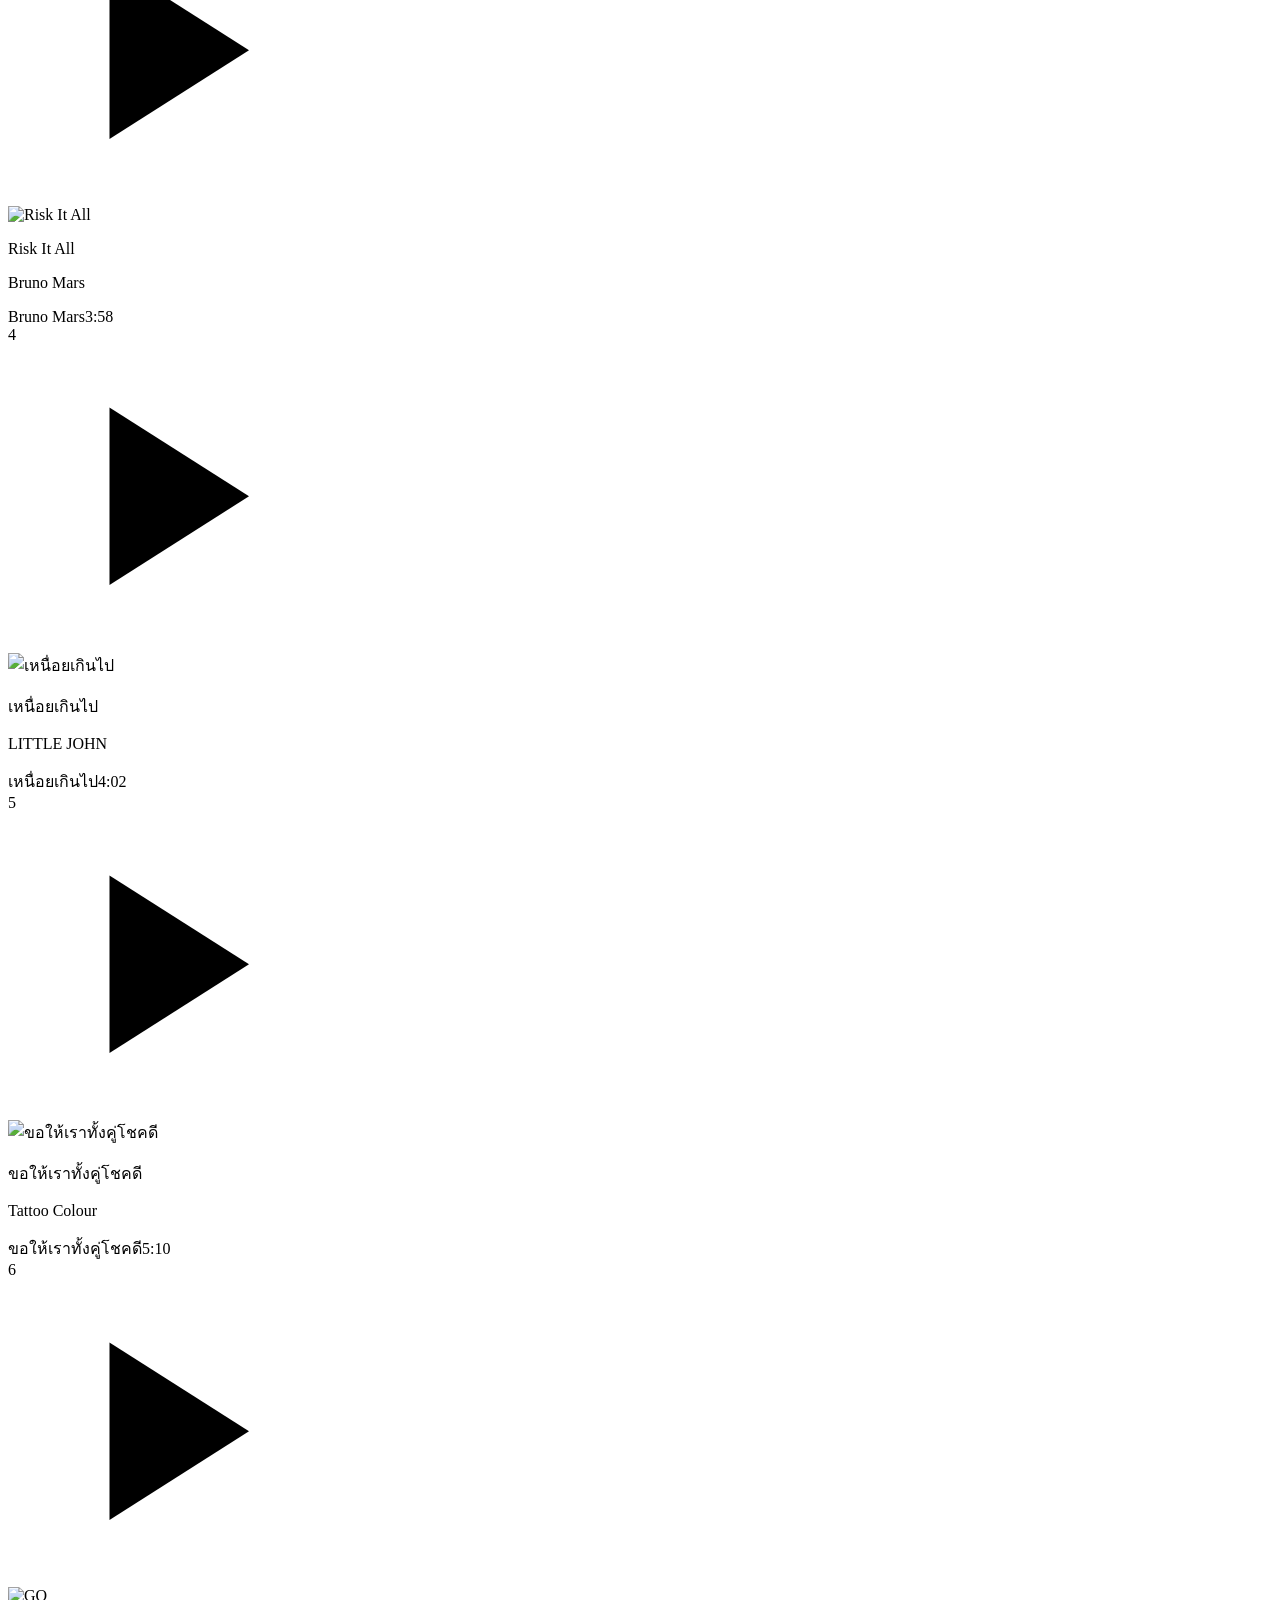
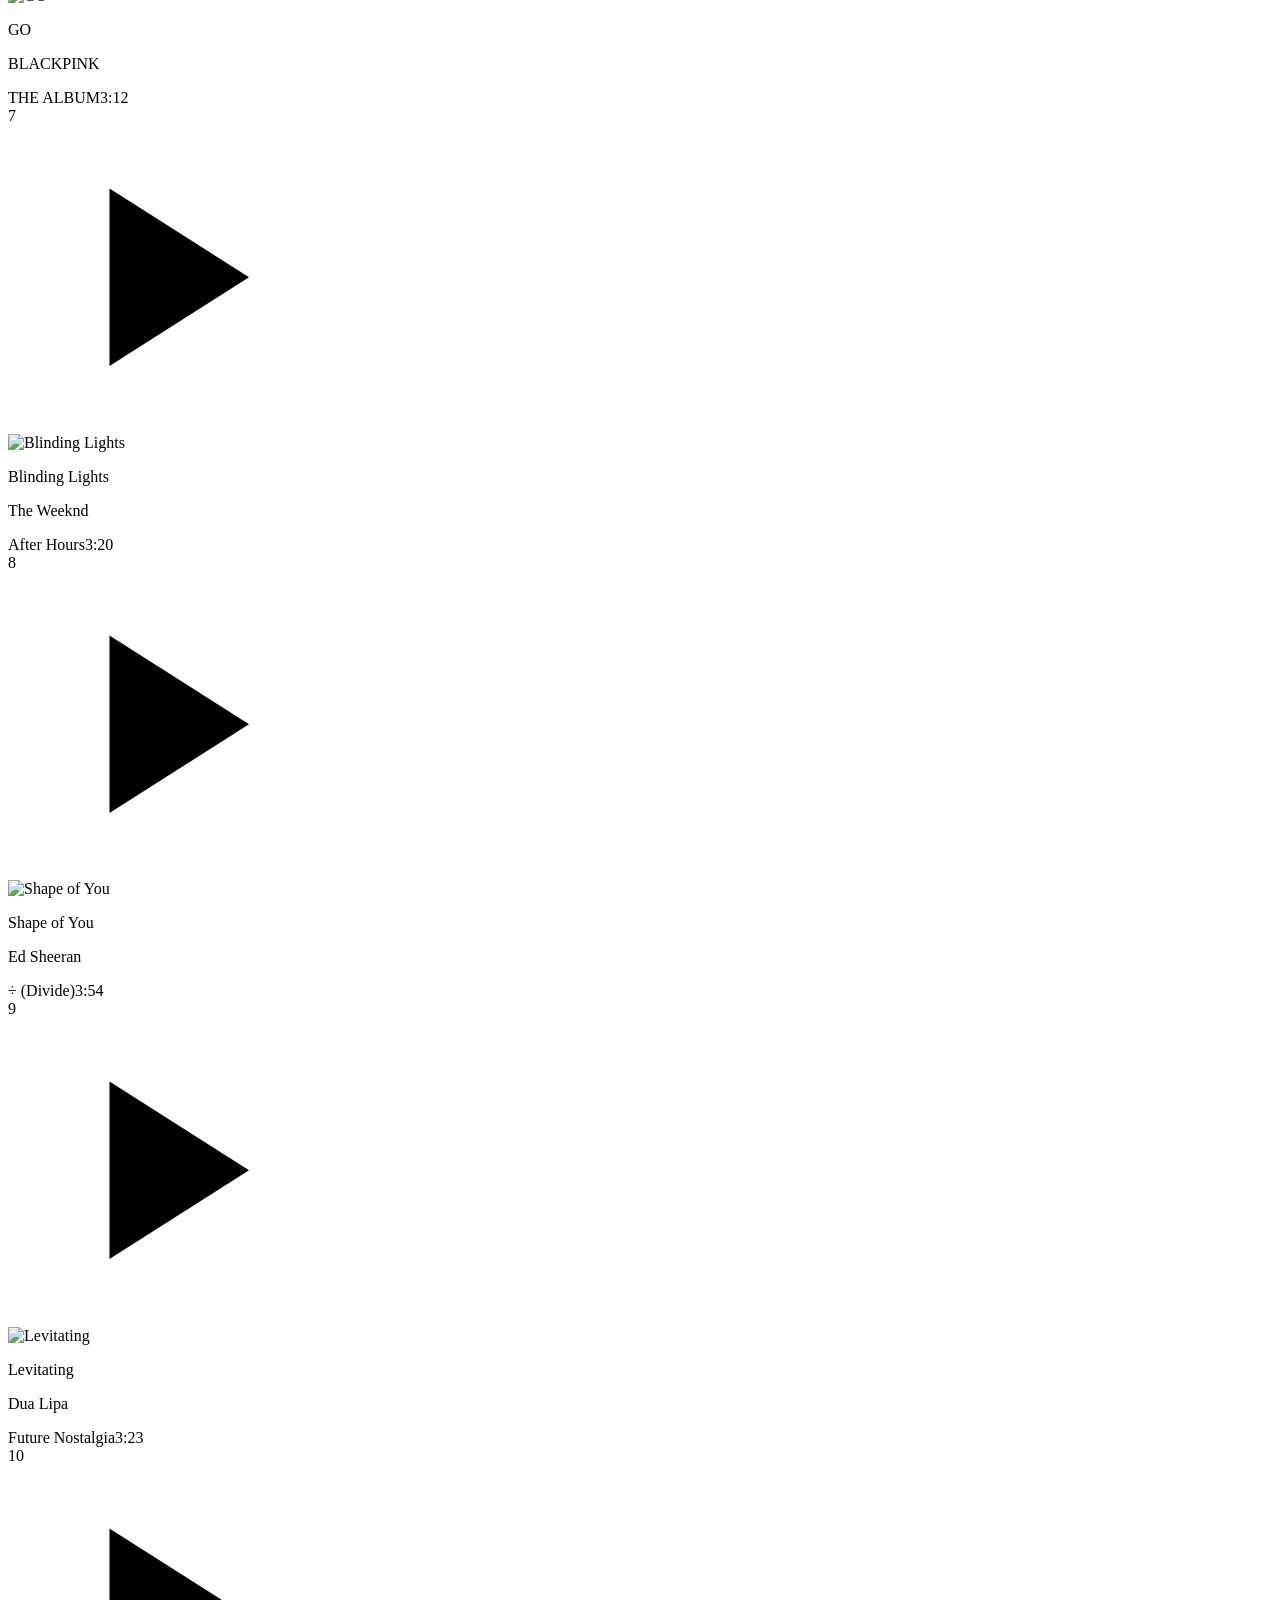
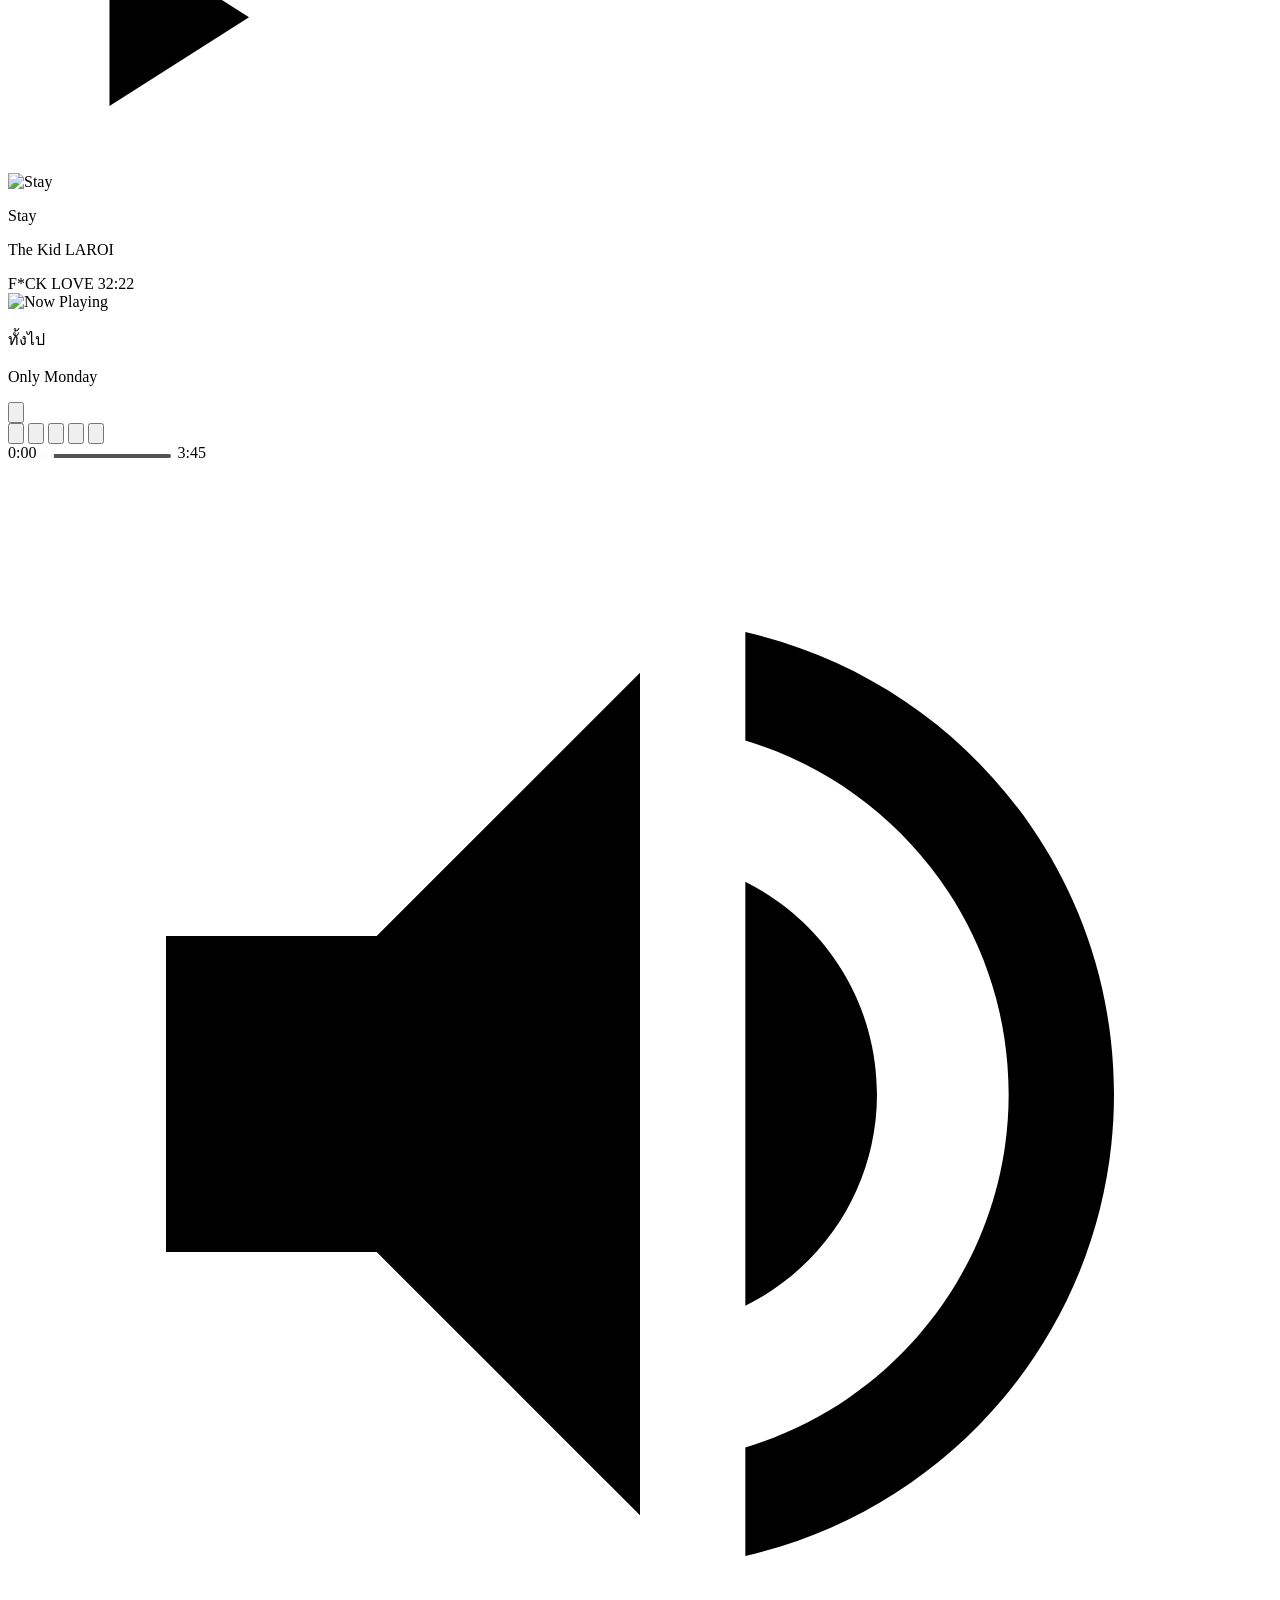
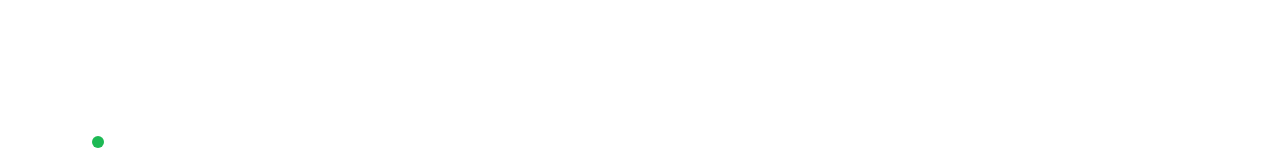
==== commit 75f36ba7: "Consolidate 3 pages into single HTML, extract CSS to styles.css and JS to app.js Co-authored-by: rin" ====
--- a/index.html
+++ b/index.html
@@ -17,63 +17,26 @@
       },
     };
   </script>
-  <style>
-    /* Custom scrollbar */
-    ::-webkit-scrollbar { width: 6px; height: 6px; }
-    ::-webkit-scrollbar-track { background: transparent; }
-    ::-webkit-scrollbar-thumb { background: #535353; border-radius: 3px; }
-    ::-webkit-scrollbar-thumb:hover { background: #b3b3b3; }
-
-    /* Horizontal scroll hide scrollbar visually but keep functional */
-    .scroll-x { scrollbar-width: thin; scrollbar-color: #535353 transparent; }
-
-    /* Progress bar */
-    input[type="range"] { -webkit-appearance: none; appearance: none; height: 4px; border-radius: 2px; outline: none; cursor: pointer; }
-    input[type="range"]::-webkit-slider-thumb { -webkit-appearance: none; width: 12px; height: 12px; border-radius: 50%; background: #fff; cursor: pointer; }
-    input[type="range"].volume::-webkit-slider-thumb { background: #1DB954; }
-
-    /* Smooth transition for theme */
-    *, *::before, *::after { transition-property: background-color, border-color, color; transition-duration: 300ms; transition-timing-function: ease; }
-    /* But not transforms/opacity for perf */
-    img, button, a, .no-transition { transition: all 0.3s ease; }
-
-    /* Song card hover play overlay */
-    .song-card:hover .play-overlay { opacity: 1; transform: translateY(0); }
-    .play-overlay { opacity: 0; transform: translateY(8px); transition: all 0.2s ease; }
-
-    /* Artist card */
-    .artist-card:hover .artist-play { opacity: 1; }
-    .artist-play { opacity: 0; transition: opacity 0.2s ease; }
-
-    /* Bottom player progress */
-    #progress-bar { background: linear-gradient(to right, #1DB954 0%, #535353 0%); }
-
-    /* Mobile nav dropdown */
-    #mobile-menu { max-height: 0; overflow: hidden; transition: max-height 0.35s ease; }
-    #mobile-menu.open { max-height: 400px; }
-
-    /* Sidebar hidden on mobile by default */
-    @media (max-width: 1023px) {
-      #sidebar { display: none; }
-    }
-  </style>
+  <link rel="stylesheet" href="styles.css" />
 </head>
 
 <body class="dark:bg-[#121212] bg-gray-100 dark:text-white text-gray-900 font-sans min-h-screen flex flex-col">
 
-  <!-- ═══════════════════════════ TOP NAVBAR ═══════════════════════════ -->
+  <!-- ═══════════════════════════════════════════════════
+       TOP NAVBAR
+       ═══════════════════════════════════════════════════ -->
   <nav class="fixed top-0 left-0 right-0 z-50 dark:bg-black bg-white shadow-md px-4 py-3">
     <div class="flex items-center justify-between max-w-screen-2xl mx-auto">
 
       <!-- Logo -->
-      <a href="index.html" class="flex items-center gap-2 font-bold text-xl text-brand shrink-0">
+      <a href="#/" class="flex items-center gap-2 font-bold text-xl text-brand shrink-0">
         <span class="text-2xl">🎵</span>
         <span class="hidden sm:inline">SoundWave</span>
       </a>
 
       <!-- Center: Home + Search -->
       <div class="flex items-center gap-3 flex-1 max-w-xl mx-4">
-        <button class="dark:bg-[#282828] bg-gray-200 rounded-full p-2 hover:scale-105" title="Home">
+        <button onclick="location.hash='#/'" class="dark:bg-[#282828] bg-gray-200 rounded-full p-2 hover:scale-105" title="Home">
           <svg class="w-5 h-5" fill="currentColor" viewBox="0 0 24 24">
             <path d="M10 20v-6h4v6h5v-8h3L12 3 2 12h3v8z"/>
           </svg>
@@ -95,20 +58,20 @@
         <a href="#" class="dark:text-gray-300 text-gray-600 hover:text-brand">Download</a>
         <span class="dark:text-gray-600 text-gray-300">|</span>
         <a href="#" class="dark:text-gray-300 text-gray-600 hover:text-brand">Install App</a>
-        <a href="signup.html" class="border border-gray-400 dark:border-gray-500 px-4 py-1.5 rounded-full hover:border-white hover:scale-105">Sign up</a>
-        <a href="login.html" class="bg-white text-black px-5 py-1.5 rounded-full font-bold hover:scale-105 hover:bg-gray-200">Log in</a>
+        <a href="#/signup" class="border border-gray-400 dark:border-gray-500 px-4 py-1.5 rounded-full hover:border-white hover:scale-105">Sign up</a>
+        <a href="#/login" class="bg-white text-black px-5 py-1.5 rounded-full font-bold hover:scale-105 hover:bg-gray-200">Log in</a>
         <!-- Theme Toggle -->
-        <button id="theme-btn" onclick="toggleTheme()" class="dark:bg-[#282828] bg-gray-200 rounded-full p-2 hover:scale-110" title="Toggle theme">
-          <span id="theme-icon">☀️</span>
+        <button onclick="toggleTheme()" class="dark:bg-[#282828] bg-gray-200 rounded-full p-2 hover:scale-110" title="Toggle theme">
+          <span class="theme-icon">☀️</span>
         </button>
       </div>
 
       <!-- Mobile: theme + hamburger -->
       <div class="flex lg:hidden items-center gap-2">
         <button onclick="toggleTheme()" class="dark:bg-[#282828] bg-gray-200 rounded-full p-2">
-          <span id="theme-icon-mobile">☀️</span>
-        </button>
-        <button id="hamburger" onclick="toggleMobileMenu()" class="dark:bg-[#282828] bg-gray-200 rounded-full p-2">
+          <span class="theme-icon">☀️</span>
+        </button>
+        <button onclick="toggleMobileMenu()" class="dark:bg-[#282828] bg-gray-200 rounded-full p-2">
           <svg class="w-5 h-5" fill="none" stroke="currentColor" stroke-width="2" viewBox="0 0 24 24">
             <path stroke-linecap="round" d="M4 6h16M4 12h16M4 18h16"/>
           </svg>
@@ -119,295 +82,288 @@
     <!-- Mobile Dropdown Menu -->
     <div id="mobile-menu" class="lg:hidden overflow-hidden">
       <div class="pt-3 pb-2 px-2 flex flex-col gap-2 text-sm font-semibold border-t dark:border-gray-800 border-gray-200 mt-3">
-        <a href="#" class="py-2 px-3 rounded-lg hover:dark:bg-[#282828] hover:bg-gray-200">🏠 Home</a>
+        <a href="#/" class="py-2 px-3 rounded-lg hover:dark:bg-[#282828] hover:bg-gray-200">🏠 Home</a>
         <a href="#" class="py-2 px-3 rounded-lg hover:dark:bg-[#282828] hover:bg-gray-200">💎 Premium</a>
         <a href="#" class="py-2 px-3 rounded-lg hover:dark:bg-[#282828] hover:bg-gray-200">❓ Support</a>
         <a href="#" class="py-2 px-3 rounded-lg hover:dark:bg-[#282828] hover:bg-gray-200">⬇️ Download</a>
         <div class="border-t dark:border-gray-700 border-gray-300 my-1"></div>
-        <a href="signup.html" class="py-2 px-3 rounded-lg border dark:border-gray-500 border-gray-400 text-center">Sign up</a>
-        <a href="login.html" class="py-2 px-3 rounded-lg bg-white text-black text-center font-bold">Log in</a>
+        <a href="#/signup" class="py-2 px-3 rounded-lg border dark:border-gray-500 border-gray-400 text-center">Sign up</a>
+        <a href="#/login" class="py-2 px-3 rounded-lg bg-white text-black text-center font-bold">Log in</a>
       </div>
     </div>
   </nav>
 
-  <!-- ═══════════════════════════ LAYOUT WRAPPER ═══════════════════════════ -->
-  <div class="flex flex-1 pt-[64px] pb-[90px]">
-
-    <!-- ═══════════════════════════ LEFT SIDEBAR ═══════════════════════════ -->
-    <aside id="sidebar" class="fixed left-0 top-[64px] bottom-[90px] w-64 dark:bg-black bg-white flex flex-col overflow-y-auto z-30 lg:block">
-
-      <!-- Your Library header -->
-      <div class="flex items-center justify-between px-4 pt-4 pb-2">
-        <button class="flex items-center gap-2 font-bold text-sm dark:text-gray-300 text-gray-700 hover:text-brand">
-          <svg class="w-5 h-5" fill="currentColor" viewBox="0 0 24 24">
-            <path d="M4 6h16v2H4zm0 5h16v2H4zm0 5h16v2H4z"/>
-          </svg>
-          Your Library
-        </button>
-        <button class="dark:bg-[#282828] bg-gray-100 rounded-full p-1.5 hover:bg-brand hover:text-black" title="Create playlist">
-          <svg class="w-4 h-4" fill="currentColor" viewBox="0 0 24 24">
-            <path d="M19 13H13v6h-2v-6H5v-2h6V5h2v6h6v2z"/>
-          </svg>
-        </button>
-      </div>
-
-      <!-- Search / filter -->
-      <div class="px-4 pb-3">
-        <div class="relative">
-          <svg class="absolute left-2.5 top-1/2 -translate-y-1/2 w-3.5 h-3.5 text-gray-400" fill="none" stroke="currentColor" stroke-width="2" viewBox="0 0 24 24">
-            <circle cx="11" cy="11" r="8"/><path d="m21 21-4.35-4.35"/>
-          </svg>
-          <input type="text" placeholder="Search in Your Library"
-            class="w-full pl-8 pr-3 py-1.5 rounded-md dark:bg-[#242424] bg-gray-100 placeholder-gray-500 text-xs focus:outline-none focus:ring-1 focus:ring-brand"
-          />
-        </div>
-      </div>
-
-      <!-- Library items placeholder -->
-      <div class="px-3 space-y-1 flex-1">
-        <!-- Promo card 1 -->
-        <div class="dark:bg-[#242424] bg-gray-100 rounded-xl p-4 mb-3">
-          <p class="font-bold text-sm mb-1">Create your first playlist</p>
-          <p class="text-xs dark:text-gray-400 text-gray-500 mb-3">It's easy, we'll help you</p>
-          <button class="bg-white text-black text-xs font-bold px-4 py-1.5 rounded-full hover:scale-105">Create playlist</button>
-        </div>
-
-        <!-- Promo card 2 -->
-        <div class="dark:bg-[#242424] bg-gray-100 rounded-xl p-4">
-          <p class="font-bold text-sm mb-1">Let's find some podcasts to follow</p>
-          <p class="text-xs dark:text-gray-400 text-gray-500 mb-3">We'll keep you updated on new episodes</p>
-          <button class="bg-white text-black text-xs font-bold px-4 py-1.5 rounded-full hover:scale-105">Browse podcasts</button>
-        </div>
-      </div>
-
-      <!-- Sidebar footer -->
-      <div class="px-4 py-4 mt-auto">
-        <div class="flex flex-wrap gap-x-3 gap-y-1 text-xs dark:text-gray-500 text-gray-400 mb-3">
-          <a href="#" class="hover:text-white">Legal</a>
-          <a href="#" class="hover:text-white">Privacy</a>
-          <a href="#" class="hover:text-white">Cookies</a>
-          <a href="#" class="hover:text-white">About Ads</a>
-          <a href="#" class="hover:text-white">Accessibility</a>
-        </div>
-        <!-- Language selector -->
-        <select class="border dark:border-gray-600 border-gray-300 dark:bg-transparent bg-white text-xs px-3 py-1.5 rounded-full dark:text-white text-gray-700 focus:outline-none focus:ring-1 focus:ring-brand">
-          <option>🌐 English</option>
-          <option>🇹🇭 ภาษาไทย</option>
-          <option>🇯🇵 日本語</option>
-          <option>🇰🇷 한국어</option>
-          <option>🇪🇸 Español</option>
-        </select>
-      </div>
-    </aside>
-
-    <!-- ═══════════════════════════ MAIN CONTENT ═══════════════════════════ -->
-    <main class="flex-1 lg:ml-64 px-4 md:px-6 py-6 overflow-y-auto max-w-full">
-
-      <!-- Greeting -->
-      <div class="mb-6">
-        <h1 class="text-2xl font-bold">Good evening 👋</h1>
-      </div>
-
-      <!-- ─── TRENDING SONGS ─── -->
-      <section class="mb-10">
-        <div class="flex items-center justify-between mb-4">
-          <h2 class="text-xl font-bold">Trending Songs</h2>
-          <a href="#" class="text-xs font-bold dark:text-gray-400 text-gray-500 hover:text-brand hover:underline uppercase tracking-wider">Show all</a>
-        </div>
-
-        <!-- Horizontal scrollable row -->
-        <div id="trending-scroll" class="flex gap-4 overflow-x-auto scroll-x pb-3">
-
-          <!-- Song Cards (6) -->
-          <div class="song-card cursor-pointer shrink-0 w-40 dark:bg-[#181818] bg-white rounded-xl p-3 hover:dark:bg-[#282828] hover:bg-gray-100" onclick="playTrack(0)">
-            <div class="relative rounded-lg overflow-hidden mb-3">
-              <img src="https://picsum.photos/200?random=1" alt="ทั้งไป" class="w-full aspect-square object-cover"/>
-              <div class="play-overlay absolute bottom-2 right-2">
-                <button class="bg-brand text-black rounded-full p-2 shadow-lg hover:scale-110">
-                  <svg class="w-5 h-5" fill="currentColor" viewBox="0 0 24 24"><path d="M8 5v14l11-7z"/></svg>
+  <!-- ═══════════════════════════════════════════════════
+       VIEW: MAIN LANDING PAGE
+       ═══════════════════════════════════════════════════ -->
+  <div id="view-main" class="view active flex flex-col flex-1 pt-[64px] pb-[90px]">
+    <div class="flex flex-1">
+
+      <!-- LEFT SIDEBAR -->
+      <aside id="sidebar" class="fixed left-0 top-[64px] bottom-[90px] w-64 dark:bg-black bg-white flex flex-col overflow-y-auto z-30 lg:block">
+
+        <!-- Your Library header -->
+        <div class="flex items-center justify-between px-4 pt-4 pb-2">
+          <button class="flex items-center gap-2 font-bold text-sm dark:text-gray-300 text-gray-700 hover:text-brand">
+            <svg class="w-5 h-5" fill="currentColor" viewBox="0 0 24 24">
+              <path d="M4 6h16v2H4zm0 5h16v2H4zm0 5h16v2H4z"/>
+            </svg>
+            Your Library
+          </button>
+          <button class="dark:bg-[#282828] bg-gray-100 rounded-full p-1.5 hover:bg-brand hover:text-black" title="Create playlist">
+            <svg class="w-4 h-4" fill="currentColor" viewBox="0 0 24 24">
+              <path d="M19 13H13v6h-2v-6H5v-2h6V5h2v6h6v2z"/>
+            </svg>
+          </button>
+        </div>
+
+        <!-- Search / filter -->
+        <div class="px-4 pb-3">
+          <div class="relative">
+            <svg class="absolute left-2.5 top-1/2 -translate-y-1/2 w-3.5 h-3.5 text-gray-400" fill="none" stroke="currentColor" stroke-width="2" viewBox="0 0 24 24">
+              <circle cx="11" cy="11" r="8"/><path d="m21 21-4.35-4.35"/>
+            </svg>
+            <input type="text" placeholder="Search in Your Library"
+              class="w-full pl-8 pr-3 py-1.5 rounded-md dark:bg-[#242424] bg-gray-100 placeholder-gray-500 text-xs focus:outline-none focus:ring-1 focus:ring-brand"
+            />
+          </div>
+        </div>
+
+        <!-- Promo cards -->
+        <div class="px-3 space-y-1 flex-1">
+          <div class="dark:bg-[#242424] bg-gray-100 rounded-xl p-4 mb-3">
+            <p class="font-bold text-sm mb-1">Create your first playlist</p>
+            <p class="text-xs dark:text-gray-400 text-gray-500 mb-3">It's easy, we'll help you</p>
+            <button class="bg-white text-black text-xs font-bold px-4 py-1.5 rounded-full hover:scale-105">Create playlist</button>
+          </div>
+          <div class="dark:bg-[#242424] bg-gray-100 rounded-xl p-4">
+            <p class="font-bold text-sm mb-1">Let's find some podcasts to follow</p>
+            <p class="text-xs dark:text-gray-400 text-gray-500 mb-3">We'll keep you updated on new episodes</p>
+            <button class="bg-white text-black text-xs font-bold px-4 py-1.5 rounded-full hover:scale-105">Browse podcasts</button>
+          </div>
+        </div>
+
+        <!-- Sidebar footer -->
+        <div class="px-4 py-4 mt-auto">
+          <div class="flex flex-wrap gap-x-3 gap-y-1 text-xs dark:text-gray-500 text-gray-400 mb-3">
+            <a href="#" class="hover:text-white">Legal</a>
+            <a href="#" class="hover:text-white">Privacy</a>
+            <a href="#" class="hover:text-white">Cookies</a>
+            <a href="#" class="hover:text-white">About Ads</a>
+            <a href="#" class="hover:text-white">Accessibility</a>
+          </div>
+          <select class="border dark:border-gray-600 border-gray-300 dark:bg-transparent bg-white text-xs px-3 py-1.5 rounded-full dark:text-white text-gray-700 focus:outline-none focus:ring-1 focus:ring-brand">
+            <option>🌐 English</option>
+            <option>🇹🇭 ภาษาไทย</option>
+            <option>🇯🇵 日本語</option>
+            <option>🇰🇷 한국어</option>
+            <option>🇪🇸 Español</option>
+          </select>
+        </div>
+      </aside>
+
+      <!-- MAIN CONTENT -->
+      <main class="flex-1 lg:ml-64 px-4 md:px-6 py-6 overflow-y-auto max-w-full">
+
+        <!-- Greeting -->
+        <div class="mb-6">
+          <h1 class="text-2xl font-bold">Good evening 👋</h1>
+        </div>
+
+        <!-- TRENDING SONGS -->
+        <section class="mb-10">
+          <div class="flex items-center justify-between mb-4">
+            <h2 class="text-xl font-bold">Trending Songs</h2>
+            <a href="#" class="text-xs font-bold dark:text-gray-400 text-gray-500 hover:text-brand hover:underline uppercase tracking-wider">Show all</a>
+          </div>
+          <div id="trending-scroll" class="flex gap-4 overflow-x-auto scroll-x pb-3">
+
+            <div class="song-card cursor-pointer shrink-0 w-40 dark:bg-[#181818] bg-white rounded-xl p-3 hover:dark:bg-[#282828] hover:bg-gray-100" onclick="playTrack(0)">
+              <div class="relative rounded-lg overflow-hidden mb-3">
+                <img src="https://picsum.photos/200?random=1" alt="ทั้งไป" class="w-full aspect-square object-cover"/>
+                <div class="play-overlay absolute bottom-2 right-2">
+                  <button class="bg-brand text-black rounded-full p-2 shadow-lg hover:scale-110">
+                    <svg class="w-5 h-5" fill="currentColor" viewBox="0 0 24 24"><path d="M8 5v14l11-7z"/></svg>
+                  </button>
+                </div>
+              </div>
+              <p class="font-bold text-sm truncate">ทั้งไป</p>
+              <p class="text-xs dark:text-gray-400 text-gray-500 truncate">Only Monday</p>
+            </div>
+
+            <div class="song-card cursor-pointer shrink-0 w-40 dark:bg-[#181818] bg-white rounded-xl p-3 hover:dark:bg-[#282828] hover:bg-gray-100" onclick="playTrack(1)">
+              <div class="relative rounded-lg overflow-hidden mb-3">
+                <img src="https://picsum.photos/200?random=2" alt="Rain Zone" class="w-full aspect-square object-cover"/>
+                <div class="play-overlay absolute bottom-2 right-2">
+                  <button class="bg-brand text-black rounded-full p-2 shadow-lg hover:scale-110">
+                    <svg class="w-5 h-5" fill="currentColor" viewBox="0 0 24 24"><path d="M8 5v14l11-7z"/></svg>
+                  </button>
+                </div>
+              </div>
+              <p class="font-bold text-sm truncate">Rain Zone</p>
+              <p class="text-xs dark:text-gray-400 text-gray-500 truncate">Maiyarap, Z9</p>
+            </div>
+
+            <div class="song-card cursor-pointer shrink-0 w-40 dark:bg-[#181818] bg-white rounded-xl p-3 hover:dark:bg-[#282828] hover:bg-gray-100" onclick="playTrack(2)">
+              <div class="relative rounded-lg overflow-hidden mb-3">
+                <img src="https://picsum.photos/200?random=3" alt="Risk It All" class="w-full aspect-square object-cover"/>
+                <div class="play-overlay absolute bottom-2 right-2">
+                  <button class="bg-brand text-black rounded-full p-2 shadow-lg hover:scale-110">
+                    <svg class="w-5 h-5" fill="currentColor" viewBox="0 0 24 24"><path d="M8 5v14l11-7z"/></svg>
+                  </button>
+                </div>
+              </div>
+              <p class="font-bold text-sm truncate">Risk It All</p>
+              <p class="text-xs dark:text-gray-400 text-gray-500 truncate">Bruno Mars</p>
+            </div>
+
+            <div class="song-card cursor-pointer shrink-0 w-40 dark:bg-[#181818] bg-white rounded-xl p-3 hover:dark:bg-[#282828] hover:bg-gray-100" onclick="playTrack(3)">
+              <div class="relative rounded-lg overflow-hidden mb-3">
+                <img src="https://picsum.photos/200?random=4" alt="เหนื่อยเกินไป" class="w-full aspect-square object-cover"/>
+                <div class="play-overlay absolute bottom-2 right-2">
+                  <button class="bg-brand text-black rounded-full p-2 shadow-lg hover:scale-110">
+                    <svg class="w-5 h-5" fill="currentColor" viewBox="0 0 24 24"><path d="M8 5v14l11-7z"/></svg>
+                  </button>
+                </div>
+              </div>
+              <p class="font-bold text-sm truncate">เหนื่อยเกินไป</p>
+              <p class="text-xs dark:text-gray-400 text-gray-500 truncate">LITTLE JOHN</p>
+            </div>
+
+            <div class="song-card cursor-pointer shrink-0 w-40 dark:bg-[#181818] bg-white rounded-xl p-3 hover:dark:bg-[#282828] hover:bg-gray-100" onclick="playTrack(4)">
+              <div class="relative rounded-lg overflow-hidden mb-3">
+                <img src="https://picsum.photos/200?random=5" alt="ขอให้เราทั้งคู่โชคดี" class="w-full aspect-square object-cover"/>
+                <div class="play-overlay absolute bottom-2 right-2">
+                  <button class="bg-brand text-black rounded-full p-2 shadow-lg hover:scale-110">
+                    <svg class="w-5 h-5" fill="currentColor" viewBox="0 0 24 24"><path d="M8 5v14l11-7z"/></svg>
+                  </button>
+                </div>
+              </div>
+              <p class="font-bold text-sm truncate">ขอให้เราทั้งคู่โชคดี</p>
+              <p class="text-xs dark:text-gray-400 text-gray-500 truncate">Tattoo Colour</p>
+            </div>
+
+            <div class="song-card cursor-pointer shrink-0 w-40 dark:bg-[#181818] bg-white rounded-xl p-3 hover:dark:bg-[#282828] hover:bg-gray-100" onclick="playTrack(5)">
+              <div class="relative rounded-lg overflow-hidden mb-3">
+                <img src="https://picsum.photos/200?random=6" alt="GO" class="w-full aspect-square object-cover"/>
+                <div class="play-overlay absolute bottom-2 right-2">
+                  <button class="bg-brand text-black rounded-full p-2 shadow-lg hover:scale-110">
+                    <svg class="w-5 h-5" fill="currentColor" viewBox="0 0 24 24"><path d="M8 5v14l11-7z"/></svg>
+                  </button>
+                </div>
+              </div>
+              <p class="font-bold text-sm truncate">GO</p>
+              <p class="text-xs dark:text-gray-400 text-gray-500 truncate">BLACKPINK</p>
+            </div>
+
+          </div>
+        </section>
+
+        <!-- POPULAR ARTISTS -->
+        <section class="mb-10">
+          <div class="flex items-center justify-between mb-4">
+            <h2 class="text-xl font-bold">Popular Artists</h2>
+            <a href="#" class="text-xs font-bold dark:text-gray-400 text-gray-500 hover:text-brand hover:underline uppercase tracking-wider">Show all</a>
+          </div>
+          <div id="artists-scroll" class="flex gap-6 overflow-x-auto scroll-x pb-3">
+
+            <div class="artist-card cursor-pointer shrink-0 w-36 dark:bg-[#181818] bg-white rounded-xl p-3 text-center hover:dark:bg-[#282828] hover:bg-gray-100">
+              <div class="relative mx-auto w-24 h-24 mb-3">
+                <img src="https://picsum.photos/200?random=7" alt="Only Monday" class="w-24 h-24 rounded-full object-cover"/>
+                <button class="artist-play absolute bottom-0 right-0 bg-brand text-black rounded-full p-2 shadow-lg hover:scale-110">
+                  <svg class="w-4 h-4" fill="currentColor" viewBox="0 0 24 24"><path d="M8 5v14l11-7z"/></svg>
                 </button>
               </div>
-            </div>
-            <p class="font-bold text-sm truncate">ทั้งไป</p>
-            <p class="text-xs dark:text-gray-400 text-gray-500 truncate">Only Monday</p>
-          </div>
-
-          <div class="song-card cursor-pointer shrink-0 w-40 dark:bg-[#181818] bg-white rounded-xl p-3 hover:dark:bg-[#282828] hover:bg-gray-100" onclick="playTrack(1)">
-            <div class="relative rounded-lg overflow-hidden mb-3">
-              <img src="https://picsum.photos/200?random=2" alt="Rain Zone" class="w-full aspect-square object-cover"/>
-              <div class="play-overlay absolute bottom-2 right-2">
-                <button class="bg-brand text-black rounded-full p-2 shadow-lg hover:scale-110">
-                  <svg class="w-5 h-5" fill="currentColor" viewBox="0 0 24 24"><path d="M8 5v14l11-7z"/></svg>
+              <p class="font-bold text-sm truncate">Only Monday</p>
+              <p class="text-xs dark:text-gray-400 text-gray-500">Artist</p>
+            </div>
+
+            <div class="artist-card cursor-pointer shrink-0 w-36 dark:bg-[#181818] bg-white rounded-xl p-3 text-center hover:dark:bg-[#282828] hover:bg-gray-100">
+              <div class="relative mx-auto w-24 h-24 mb-3">
+                <img src="https://picsum.photos/200?random=8" alt="Maiyarap" class="w-24 h-24 rounded-full object-cover"/>
+                <button class="artist-play absolute bottom-0 right-0 bg-brand text-black rounded-full p-2 shadow-lg hover:scale-110">
+                  <svg class="w-4 h-4" fill="currentColor" viewBox="0 0 24 24"><path d="M8 5v14l11-7z"/></svg>
                 </button>
               </div>
-            </div>
-            <p class="font-bold text-sm truncate">Rain Zone</p>
-            <p class="text-xs dark:text-gray-400 text-gray-500 truncate">Maiyarap, Z9</p>
-          </div>
-
-          <div class="song-card cursor-pointer shrink-0 w-40 dark:bg-[#181818] bg-white rounded-xl p-3 hover:dark:bg-[#282828] hover:bg-gray-100" onclick="playTrack(2)">
-            <div class="relative rounded-lg overflow-hidden mb-3">
-              <img src="https://picsum.photos/200?random=3" alt="Risk It All" class="w-full aspect-square object-cover"/>
-              <div class="play-overlay absolute bottom-2 right-2">
-                <button class="bg-brand text-black rounded-full p-2 shadow-lg hover:scale-110">
-                  <svg class="w-5 h-5" fill="currentColor" viewBox="0 0 24 24"><path d="M8 5v14l11-7z"/></svg>
+              <p class="font-bold text-sm truncate">Maiyarap</p>
+              <p class="text-xs dark:text-gray-400 text-gray-500">Artist</p>
+            </div>
+
+            <div class="artist-card cursor-pointer shrink-0 w-36 dark:bg-[#181818] bg-white rounded-xl p-3 text-center hover:dark:bg-[#282828] hover:bg-gray-100">
+              <div class="relative mx-auto w-24 h-24 mb-3">
+                <img src="https://picsum.photos/200?random=9" alt="Bruno Mars" class="w-24 h-24 rounded-full object-cover"/>
+                <button class="artist-play absolute bottom-0 right-0 bg-brand text-black rounded-full p-2 shadow-lg hover:scale-110">
+                  <svg class="w-4 h-4" fill="currentColor" viewBox="0 0 24 24"><path d="M8 5v14l11-7z"/></svg>
                 </button>
               </div>
-            </div>
-            <p class="font-bold text-sm truncate">Risk It All</p>
-            <p class="text-xs dark:text-gray-400 text-gray-500 truncate">Bruno Mars</p>
-          </div>
-
-          <div class="song-card cursor-pointer shrink-0 w-40 dark:bg-[#181818] bg-white rounded-xl p-3 hover:dark:bg-[#282828] hover:bg-gray-100" onclick="playTrack(3)">
-            <div class="relative rounded-lg overflow-hidden mb-3">
-              <img src="https://picsum.photos/200?random=4" alt="เหนื่อยเกินไป" class="w-full aspect-square object-cover"/>
-              <div class="play-overlay absolute bottom-2 right-2">
-                <button class="bg-brand text-black rounded-full p-2 shadow-lg hover:scale-110">
-                  <svg class="w-5 h-5" fill="currentColor" viewBox="0 0 24 24"><path d="M8 5v14l11-7z"/></svg>
+              <p class="font-bold text-sm truncate">Bruno Mars</p>
+              <p class="text-xs dark:text-gray-400 text-gray-500">Artist</p>
+            </div>
+
+            <div class="artist-card cursor-pointer shrink-0 w-36 dark:bg-[#181818] bg-white rounded-xl p-3 text-center hover:dark:bg-[#282828] hover:bg-gray-100">
+              <div class="relative mx-auto w-24 h-24 mb-3">
+                <img src="https://picsum.photos/200?random=10" alt="LITTLE JOHN" class="w-24 h-24 rounded-full object-cover"/>
+                <button class="artist-play absolute bottom-0 right-0 bg-brand text-black rounded-full p-2 shadow-lg hover:scale-110">
+                  <svg class="w-4 h-4" fill="currentColor" viewBox="0 0 24 24"><path d="M8 5v14l11-7z"/></svg>
                 </button>
               </div>
-            </div>
-            <p class="font-bold text-sm truncate">เหนื่อยเกินไป</p>
-            <p class="text-xs dark:text-gray-400 text-gray-500 truncate">LITTLE JOHN</p>
-          </div>
-
-          <div class="song-card cursor-pointer shrink-0 w-40 dark:bg-[#181818] bg-white rounded-xl p-3 hover:dark:bg-[#282828] hover:bg-gray-100" onclick="playTrack(4)">
-            <div class="relative rounded-lg overflow-hidden mb-3">
-              <img src="https://picsum.photos/200?random=5" alt="ขอให้เราทั้งคู่โชคดี" class="w-full aspect-square object-cover"/>
-              <div class="play-overlay absolute bottom-2 right-2">
-                <button class="bg-brand text-black rounded-full p-2 shadow-lg hover:scale-110">
-                  <svg class="w-5 h-5" fill="currentColor" viewBox="0 0 24 24"><path d="M8 5v14l11-7z"/></svg>
+              <p class="font-bold text-sm truncate">LITTLE JOHN</p>
+              <p class="text-xs dark:text-gray-400 text-gray-500">Artist</p>
+            </div>
+
+            <div class="artist-card cursor-pointer shrink-0 w-36 dark:bg-[#181818] bg-white rounded-xl p-3 text-center hover:dark:bg-[#282828] hover:bg-gray-100">
+              <div class="relative mx-auto w-24 h-24 mb-3">
+                <img src="https://picsum.photos/200?random=11" alt="Tattoo Colour" class="w-24 h-24 rounded-full object-cover"/>
+                <button class="artist-play absolute bottom-0 right-0 bg-brand text-black rounded-full p-2 shadow-lg hover:scale-110">
+                  <svg class="w-4 h-4" fill="currentColor" viewBox="0 0 24 24"><path d="M8 5v14l11-7z"/></svg>
                 </button>
               </div>
-            </div>
-            <p class="font-bold text-sm truncate">ขอให้เราทั้งคู่โชคดี</p>
-            <p class="text-xs dark:text-gray-400 text-gray-500 truncate">Tattoo Colour</p>
-          </div>
-
-          <div class="song-card cursor-pointer shrink-0 w-40 dark:bg-[#181818] bg-white rounded-xl p-3 hover:dark:bg-[#282828] hover:bg-gray-100" onclick="playTrack(5)">
-            <div class="relative rounded-lg overflow-hidden mb-3">
-              <img src="https://picsum.photos/200?random=6" alt="GO" class="w-full aspect-square object-cover"/>
-              <div class="play-overlay absolute bottom-2 right-2">
-                <button class="bg-brand text-black rounded-full p-2 shadow-lg hover:scale-110">
-                  <svg class="w-5 h-5" fill="currentColor" viewBox="0 0 24 24"><path d="M8 5v14l11-7z"/></svg>
+              <p class="font-bold text-sm truncate">Tattoo Colour</p>
+              <p class="text-xs dark:text-gray-400 text-gray-500">Artist</p>
+            </div>
+
+            <div class="artist-card cursor-pointer shrink-0 w-36 dark:bg-[#181818] bg-white rounded-xl p-3 text-center hover:dark:bg-[#282828] hover:bg-gray-100">
+              <div class="relative mx-auto w-24 h-24 mb-3">
+                <img src="https://picsum.photos/200?random=12" alt="BLACKPINK" class="w-24 h-24 rounded-full object-cover"/>
+                <button class="artist-play absolute bottom-0 right-0 bg-brand text-black rounded-full p-2 shadow-lg hover:scale-110">
+                  <svg class="w-4 h-4" fill="currentColor" viewBox="0 0 24 24"><path d="M8 5v14l11-7z"/></svg>
                 </button>
               </div>
-            </div>
-            <p class="font-bold text-sm truncate">GO</p>
-            <p class="text-xs dark:text-gray-400 text-gray-500 truncate">BLACKPINK</p>
-          </div>
-
-        </div>
-      </section>
-
-      <!-- ─── POPULAR ARTISTS ─── -->
-      <section class="mb-10">
-        <div class="flex items-center justify-between mb-4">
-          <h2 class="text-xl font-bold">Popular Artists</h2>
-          <a href="#" class="text-xs font-bold dark:text-gray-400 text-gray-500 hover:text-brand hover:underline uppercase tracking-wider">Show all</a>
-        </div>
-
-        <div id="artists-scroll" class="flex gap-6 overflow-x-auto scroll-x pb-3">
-
-          <!-- Artist Cards (6) -->
-          <div class="artist-card cursor-pointer shrink-0 w-36 dark:bg-[#181818] bg-white rounded-xl p-3 text-center hover:dark:bg-[#282828] hover:bg-gray-100">
-            <div class="relative mx-auto w-24 h-24 mb-3">
-              <img src="https://picsum.photos/200?random=7" alt="Only Monday" class="w-24 h-24 rounded-full object-cover"/>
-              <button class="artist-play absolute bottom-0 right-0 bg-brand text-black rounded-full p-2 shadow-lg hover:scale-110">
-                <svg class="w-4 h-4" fill="currentColor" viewBox="0 0 24 24"><path d="M8 5v14l11-7z"/></svg>
-              </button>
-            </div>
-            <p class="font-bold text-sm truncate">Only Monday</p>
-            <p class="text-xs dark:text-gray-400 text-gray-500">Artist</p>
-          </div>
-
-          <div class="artist-card cursor-pointer shrink-0 w-36 dark:bg-[#181818] bg-white rounded-xl p-3 text-center hover:dark:bg-[#282828] hover:bg-gray-100">
-            <div class="relative mx-auto w-24 h-24 mb-3">
-              <img src="https://picsum.photos/200?random=8" alt="Maiyarap" class="w-24 h-24 rounded-full object-cover"/>
-              <button class="artist-play absolute bottom-0 right-0 bg-brand text-black rounded-full p-2 shadow-lg hover:scale-110">
-                <svg class="w-4 h-4" fill="currentColor" viewBox="0 0 24 24"><path d="M8 5v14l11-7z"/></svg>
-              </button>
-            </div>
-            <p class="font-bold text-sm truncate">Maiyarap</p>
-            <p class="text-xs dark:text-gray-400 text-gray-500">Artist</p>
-          </div>
-
-          <div class="artist-card cursor-pointer shrink-0 w-36 dark:bg-[#181818] bg-white rounded-xl p-3 text-center hover:dark:bg-[#282828] hover:bg-gray-100">
-            <div class="relative mx-auto w-24 h-24 mb-3">
-              <img src="https://picsum.photos/200?random=9" alt="Bruno Mars" class="w-24 h-24 rounded-full object-cover"/>
-              <button class="artist-play absolute bottom-0 right-0 bg-brand text-black rounded-full p-2 shadow-lg hover:scale-110">
-                <svg class="w-4 h-4" fill="currentColor" viewBox="0 0 24 24"><path d="M8 5v14l11-7z"/></svg>
-              </button>
-            </div>
-            <p class="font-bold text-sm truncate">Bruno Mars</p>
-            <p class="text-xs dark:text-gray-400 text-gray-500">Artist</p>
-          </div>
-
-          <div class="artist-card cursor-pointer shrink-0 w-36 dark:bg-[#181818] bg-white rounded-xl p-3 text-center hover:dark:bg-[#282828] hover:bg-gray-100">
-            <div class="relative mx-auto w-24 h-24 mb-3">
-              <img src="https://picsum.photos/200?random=10" alt="LITTLE JOHN" class="w-24 h-24 rounded-full object-cover"/>
-              <button class="artist-play absolute bottom-0 right-0 bg-brand text-black rounded-full p-2 shadow-lg hover:scale-110">
-                <svg class="w-4 h-4" fill="currentColor" viewBox="0 0 24 24"><path d="M8 5v14l11-7z"/></svg>
-              </button>
-            </div>
-            <p class="font-bold text-sm truncate">LITTLE JOHN</p>
-            <p class="text-xs dark:text-gray-400 text-gray-500">Artist</p>
-          </div>
-
-          <div class="artist-card cursor-pointer shrink-0 w-36 dark:bg-[#181818] bg-white rounded-xl p-3 text-center hover:dark:bg-[#282828] hover:bg-gray-100">
-            <div class="relative mx-auto w-24 h-24 mb-3">
-              <img src="https://picsum.photos/200?random=11" alt="Tattoo Colour" class="w-24 h-24 rounded-full object-cover"/>
-              <button class="artist-play absolute bottom-0 right-0 bg-brand text-black rounded-full p-2 shadow-lg hover:scale-110">
-                <svg class="w-4 h-4" fill="currentColor" viewBox="0 0 24 24"><path d="M8 5v14l11-7z"/></svg>
-              </button>
-            </div>
-            <p class="font-bold text-sm truncate">Tattoo Colour</p>
-            <p class="text-xs dark:text-gray-400 text-gray-500">Artist</p>
-          </div>
-
-          <div class="artist-card cursor-pointer shrink-0 w-36 dark:bg-[#181818] bg-white rounded-xl p-3 text-center hover:dark:bg-[#282828] hover:bg-gray-100">
-            <div class="relative mx-auto w-24 h-24 mb-3">
-              <img src="https://picsum.photos/200?random=12" alt="BLACKPINK" class="w-24 h-24 rounded-full object-cover"/>
-              <button class="artist-play absolute bottom-0 right-0 bg-brand text-black rounded-full p-2 shadow-lg hover:scale-110">
-                <svg class="w-4 h-4" fill="currentColor" viewBox="0 0 24 24"><path d="M8 5v14l11-7z"/></svg>
-              </button>
-            </div>
-            <p class="font-bold text-sm truncate">BLACKPINK</p>
-            <p class="text-xs dark:text-gray-400 text-gray-500">Artist</p>
-          </div>
-
-        </div>
-      </section>
-
-      <!-- ─── POPULAR SONGS LIST TABLE ─── -->
-      <section class="mb-10">
-        <div class="flex items-center justify-between mb-4">
-          <h2 class="text-xl font-bold">Popular Songs</h2>
-          <a href="#" class="text-xs font-bold dark:text-gray-400 text-gray-500 hover:text-brand hover:underline uppercase tracking-wider">Show all</a>
-        </div>
-
-        <div class="dark:bg-[#181818] bg-white rounded-xl overflow-hidden">
-          <!-- Table header -->
-          <div class="grid grid-cols-[40px_1fr_1fr_80px] md:grid-cols-[40px_1fr_1fr_1fr_80px] gap-3 px-4 py-2 border-b dark:border-gray-800 border-gray-200 text-xs font-semibold dark:text-gray-400 text-gray-500 uppercase tracking-wider">
-            <span class="text-center">#</span>
-            <span>Title</span>
-            <span class="hidden md:block">Album</span>
-            <span class="hidden md:block"></span>
-            <span class="text-right">⏱</span>
-          </div>
-
-          <!-- Table body -->
-          <div id="song-table-body">
-            <!-- Rows injected by JS -->
-          </div>
-        </div>
-      </section>
-
-    </main>
+              <p class="font-bold text-sm truncate">BLACKPINK</p>
+              <p class="text-xs dark:text-gray-400 text-gray-500">Artist</p>
+            </div>
+
+          </div>
+        </section>
+
+        <!-- POPULAR SONGS LIST TABLE -->
+        <section class="mb-10">
+          <div class="flex items-center justify-between mb-4">
+            <h2 class="text-xl font-bold">Popular Songs</h2>
+            <a href="#" class="text-xs font-bold dark:text-gray-400 text-gray-500 hover:text-brand hover:underline uppercase tracking-wider">Show all</a>
+          </div>
+          <div class="dark:bg-[#181818] bg-white rounded-xl overflow-hidden">
+            <div class="grid grid-cols-[40px_1fr_1fr_80px] md:grid-cols-[40px_1fr_1fr_1fr_80px] gap-3 px-4 py-2 border-b dark:border-gray-800 border-gray-200 text-xs font-semibold dark:text-gray-400 text-gray-500 uppercase tracking-wider">
+              <span class="text-center">#</span>
+              <span>Title</span>
+              <span class="hidden md:block">Album</span>
+              <span class="hidden md:block"></span>
+              <span class="text-right">⏱</span>
+            </div>
+            <div id="song-table-body">
+              <!-- Rows injected by JS -->
+            </div>
+          </div>
+        </section>
+
+      </main>
+    </div>
   </div>
 
-  <!-- ═══════════════════════════ BOTTOM MUSIC PLAYER ═══════════════════════════ -->
-  <div class="fixed bottom-0 left-0 right-0 z-50 dark:bg-[#181818] bg-white border-t dark:border-gray-800 border-gray-200 px-4 py-3">
+  <!-- ═══════════════════════════════════════════════════
+       BOTTOM MUSIC PLAYER BAR
+       ═══════════════════════════════════════════════════ -->
+  <div id="player-bar" class="fixed bottom-0 left-0 right-0 z-50 dark:bg-[#181818] bg-white border-t dark:border-gray-800 border-gray-200 px-4 py-3">
     <div class="flex items-center justify-between max-w-screen-2xl mx-auto gap-4">
 
       <!-- Left: current track info -->
@@ -418,7 +374,7 @@
           <p id="player-title" class="font-semibold text-sm truncate">ทั้งไป</p>
           <p id="player-artist" class="text-xs dark:text-gray-400 text-gray-500 truncate">Only Monday</p>
         </div>
-        <button id="heart-btn" onclick="toggleHeart()" class="dark:text-gray-400 text-gray-400 hover:text-brand ml-1 hidden sm:block" title="Like">
+        <button onclick="toggleHeart()" class="dark:text-gray-400 text-gray-400 hover:text-brand ml-1 hidden sm:block" title="Like">
           <svg id="heart-icon" class="w-4 h-4" fill="none" stroke="currentColor" stroke-width="2" viewBox="0 0 24 24">
             <path d="M20.84 4.61a5.5 5.5 0 0 0-7.78 0L12 5.67l-1.06-1.06a5.5 5.5 0 0 0-7.78 7.78l1.06 1.06L12 21.23l7.78-7.78 1.06-1.06a5.5 5.5 0 0 0 0-7.78z"/>
           </svg>
@@ -427,7 +383,6 @@
 
       <!-- Center: controls + progress -->
       <div class="flex flex-col items-center gap-1 flex-1 max-w-xl">
-        <!-- Control buttons -->
         <div class="flex items-center gap-4">
           <button class="dark:text-gray-400 text-gray-400 hover:dark:text-white hover:text-black" title="Shuffle">
             <svg class="w-4 h-4" fill="currentColor" viewBox="0 0 24 24">
@@ -437,7 +392,7 @@
           <button onclick="prevTrack()" class="dark:text-gray-300 text-gray-600 hover:dark:text-white hover:text-black" title="Previous">
             <svg class="w-5 h-5" fill="currentColor" viewBox="0 0 24 24"><path d="M6 6h2v12H6zm3.5 6l8.5 6V6z"/></svg>
           </button>
-          <button id="play-btn" onclick="togglePlay()"
+          <button onclick="togglePlay()"
             class="bg-white dark:bg-white text-black rounded-full p-2 hover:scale-110 shadow-md" title="Play/Pause">
             <svg id="play-icon" class="w-5 h-5" fill="currentColor" viewBox="0 0 24 24"><path d="M8 5v14l11-7z"/></svg>
           </button>
@@ -450,7 +405,6 @@
             </svg>
           </button>
         </div>
-        <!-- Progress bar -->
         <div class="flex items-center gap-2 w-full text-xs dark:text-gray-400 text-gray-500">
           <span id="current-time">0:00</span>
           <input id="progress-bar" type="range" min="0" max="100" value="0"
@@ -473,228 +427,339 @@
     </div>
   </div>
 
-  <!-- ═══════════════════════════ JAVASCRIPT ═══════════════════════════ -->
-  <script>
-    // ── Song data ──
-    const songs = [
-      { title: 'ทั้งไป',               artist: 'Only Monday',     album: 'ทั้งไป',                 duration: '3:45', img: 'https://picsum.photos/200?random=1'  },
-      { title: 'Rain Zone',            artist: 'Maiyarap, Z9',    album: 'Rain Zone',               duration: '4:12', img: 'https://picsum.photos/200?random=2'  },
-      { title: 'Risk It All',          artist: 'Bruno Mars',      album: 'Bruno Mars',              duration: '3:58', img: 'https://picsum.photos/200?random=3'  },
-      { title: 'เหนื่อยเกินไป',        artist: 'LITTLE JOHN',     album: 'เหนื่อยเกินไป',           duration: '4:02', img: 'https://picsum.photos/200?random=4'  },
-      { title: 'ขอให้เราทั้งคู่โชคดี', artist: 'Tattoo Colour',  album: 'ขอให้เราทั้งคู่โชคดี',    duration: '5:10', img: 'https://picsum.photos/200?random=5'  },
-      { title: 'GO',                   artist: 'BLACKPINK',       album: 'THE ALBUM',               duration: '3:12', img: 'https://picsum.photos/200?random=6'  },
-      { title: 'Blinding Lights',      artist: 'The Weeknd',      album: 'After Hours',             duration: '3:20', img: 'https://picsum.photos/200?random=13' },
-      { title: 'Shape of You',         artist: 'Ed Sheeran',      album: '÷ (Divide)',              duration: '3:54', img: 'https://picsum.photos/200?random=14' },
-      { title: 'Levitating',           artist: 'Dua Lipa',        album: 'Future Nostalgia',        duration: '3:23', img: 'https://picsum.photos/200?random=15' },
-      { title: 'Stay',                 artist: 'The Kid LAROI',   album: 'F*CK LOVE 3',             duration: '2:22', img: 'https://picsum.photos/200?random=16' },
-    ];
-
-    let currentTrack = 0;
-    let isPlaying = false;
-    let isLiked = false;
-    let progressInterval = null;
-    let progressValue = 0;
-
-    // ── Theme ──
-    function initTheme() {
-      const saved = localStorage.getItem('sw-theme');
-      const html = document.documentElement;
-      if (saved === 'light') {
-        html.classList.remove('dark');
-      } else {
-        html.classList.add('dark');
-      }
-      updateThemeIcon();
-    }
-
-    function toggleTheme() {
-      const html = document.documentElement;
-      if (html.classList.contains('dark')) {
-        html.classList.remove('dark');
-        localStorage.setItem('sw-theme', 'light');
-      } else {
-        html.classList.add('dark');
-        localStorage.setItem('sw-theme', 'dark');
-      }
-      updateThemeIcon();
-    }
-
-    function updateThemeIcon() {
-      const isDark = document.documentElement.classList.contains('dark');
-      const icon = isDark ? '☀️' : '🌙';
-      const el1 = document.getElementById('theme-icon');
-      const el2 = document.getElementById('theme-icon-mobile');
-      if (el1) el1.textContent = icon;
-      if (el2) el2.textContent = icon;
-    }
-
-    // ── Mobile menu ──
-    function toggleMobileMenu() {
-      document.getElementById('mobile-menu').classList.toggle('open');
-    }
-
-    // ── Render song table ──
-    function renderSongTable(filter = '') {
-      const tbody = document.getElementById('song-table-body');
-      const lower = filter.toLowerCase();
-      const filtered = songs.map((s, i) => ({ ...s, originalIndex: i }))
-        .filter(s => s.title.toLowerCase().includes(lower) || s.artist.toLowerCase().includes(lower) || s.album.toLowerCase().includes(lower));
-
-      if (filtered.length === 0) {
-        tbody.innerHTML = `<div class="px-4 py-8 text-center dark:text-gray-500 text-gray-400">No songs found</div>`;
-        return;
-      }
-
-      tbody.innerHTML = filtered.map((s, visIdx) => `
-        <div id="row-${s.originalIndex}"
-          class="song-row grid grid-cols-[40px_1fr_1fr_80px] md:grid-cols-[40px_1fr_1fr_1fr_80px] gap-3 px-4 py-2 items-center cursor-pointer
-                 hover:dark:bg-[#282828] hover:bg-gray-100 group ${currentTrack === s.originalIndex ? 'bg-brand/10 dark:bg-brand/10' : ''}"
-          onclick="playTrack(${s.originalIndex})">
-          <span class="text-center text-sm dark:text-gray-400 text-gray-500 group-hover:hidden ${currentTrack === s.originalIndex ? 'text-brand' : ''}">${visIdx + 1}</span>
-          <span class="text-center hidden group-hover:flex justify-center">
-            <svg class="w-4 h-4 text-brand" fill="currentColor" viewBox="0 0 24 24"><path d="M8 5v14l11-7z"/></svg>
+  <!-- ═══════════════════════════════════════════════════
+       VIEW: LOGIN PAGE
+       ═══════════════════════════════════════════════════ -->
+  <div id="view-login" class="view flex-col flex-1 items-center justify-center px-4 py-12 pt-24">
+
+    <!-- Logo -->
+    <a href="#/" class="flex items-center gap-2 mb-8 group mx-auto w-fit">
+      <span class="text-4xl group-hover:scale-110 inline-block transition-transform">🎵</span>
+      <span class="text-2xl font-bold text-brand">SoundWave</span>
+    </a>
+
+    <!-- Card -->
+    <div class="w-full max-w-md dark:bg-[#242424] bg-white rounded-2xl shadow-2xl px-8 py-10 mx-auto">
+
+      <h1 class="text-3xl font-bold text-center mb-8">Log in to SoundWave</h1>
+
+      <!-- Social Login Buttons -->
+      <div class="space-y-3 mb-6">
+        <button class="social-btn w-full flex items-center justify-center gap-3 border dark:border-gray-600 border-gray-300
+          dark:bg-transparent bg-white rounded-full py-3 px-5 font-semibold text-sm
+          hover:dark:border-white hover:border-gray-900 transition-all duration-200">
+          <svg class="w-5 h-5 shrink-0" viewBox="0 0 24 24" xmlns="http://www.w3.org/2000/svg">
+            <path d="M22.56 12.25c0-.78-.07-1.53-.2-2.25H12v4.26h5.92c-.26 1.37-1.04 2.53-2.21 3.31v2.77h3.57c2.08-1.92 3.28-4.74 3.28-8.09z" fill="#4285F4"/>
+            <path d="M12 23c2.97 0 5.46-.98 7.28-2.66l-3.57-2.77c-.98.66-2.23 1.06-3.71 1.06-2.86 0-5.29-1.93-6.16-4.53H2.18v2.84C3.99 20.53 7.7 23 12 23z" fill="#34A853"/>
+            <path d="M5.84 14.09c-.22-.66-.35-1.36-.35-2.09s.13-1.43.35-2.09V7.07H2.18C1.43 8.55 1 10.22 1 12s.43 3.45 1.18 4.93l2.85-2.22.81-.62z" fill="#FBBC05"/>
+            <path d="M12 5.38c1.62 0 3.06.56 4.21 1.64l3.15-3.15C17.45 2.09 14.97 1 12 1 7.7 1 3.99 3.47 2.18 7.07l3.66 2.84c.87-2.6 3.3-4.53 6.16-4.53z" fill="#EA4335"/>
+          </svg>
+          Continue with Google
+        </button>
+        <button class="social-btn w-full flex items-center justify-center gap-3 border dark:border-gray-600 border-gray-300
+          dark:bg-transparent bg-white rounded-full py-3 px-5 font-semibold text-sm
+          hover:dark:border-white hover:border-gray-900 transition-all duration-200">
+          <svg class="w-5 h-5 shrink-0" viewBox="0 0 24 24" fill="#1877F2" xmlns="http://www.w3.org/2000/svg">
+            <path d="M24 12.073C24 5.406 18.627 0 12 0S0 5.406 0 12.073C0 18.1 4.388 23.094 10.125 24v-8.437H7.078v-3.49h3.047V9.41c0-3.025 1.792-4.697 4.533-4.697 1.312 0 2.686.236 2.686.236v2.97h-1.513c-1.491 0-1.956.93-1.956 1.886v2.268h3.328l-.532 3.49h-2.796V24C19.612 23.094 24 18.1 24 12.073z"/>
+          </svg>
+          Continue with Facebook
+        </button>
+      </div>
+
+      <!-- Divider -->
+      <div class="flex items-center gap-3 my-6">
+        <div class="flex-1 h-px dark:bg-gray-700 bg-gray-300"></div>
+        <span class="text-xs font-bold dark:text-gray-400 text-gray-500 tracking-widest">OR</span>
+        <div class="flex-1 h-px dark:bg-gray-700 bg-gray-300"></div>
+      </div>
+
+      <!-- Login Form -->
+      <form onsubmit="handleLogin(event)" novalidate class="space-y-4">
+        <div>
+          <label for="login-email" class="block text-sm font-semibold mb-1.5">Email or username</label>
+          <input id="login-email" type="text" placeholder="Email or username"
+            class="sw-input w-full px-4 py-3 rounded-md border dark:border-gray-600 border-gray-300
+              dark:bg-[#3e3e3e] bg-gray-50 dark:placeholder-gray-500 placeholder-gray-400
+              text-sm focus:outline-none focus:border-white dark:focus:border-white focus:border-brand transition-colors"
+          />
+          <p id="login-email-error" class="text-red-400 text-xs mt-1 hidden">Please enter your email or username.</p>
+        </div>
+        <div>
+          <label for="login-password" class="block text-sm font-semibold mb-1.5">Password</label>
+          <div class="relative">
+            <input id="login-password" type="password" placeholder="Password"
+              class="sw-input w-full px-4 py-3 pr-12 rounded-md border dark:border-gray-600 border-gray-300
+                dark:bg-[#3e3e3e] bg-gray-50 dark:placeholder-gray-500 placeholder-gray-400
+                text-sm focus:outline-none focus:border-white dark:focus:border-white focus:border-brand transition-colors"
+            />
+            <button type="button" onclick="togglePasswordVisibility('login-password', 'eye-icon-login')"
+              class="eye-btn absolute right-3 top-1/2 -translate-y-1/2 dark:text-gray-400 text-gray-500 hover:dark:text-white hover:text-black">
+              <svg id="eye-icon-login" class="w-5 h-5" fill="none" stroke="currentColor" stroke-width="2" viewBox="0 0 24 24">
+                <path d="M1 12s4-8 11-8 11 8 11 8-4 8-11 8-11-8-11-8z"/>
+                <circle cx="12" cy="12" r="3"/>
+              </svg>
+            </button>
+          </div>
+          <p id="login-password-error" class="text-red-400 text-xs mt-1 hidden">Please enter your password.</p>
+        </div>
+        <button type="submit"
+          class="w-full bg-brand text-black font-bold py-3.5 rounded-full text-sm
+            hover:scale-[1.02] hover:brightness-110 active:scale-100 transition-all duration-200 mt-2">
+          Log In
+        </button>
+      </form>
+
+      <!-- Forgot Password -->
+      <div class="text-center mt-4">
+        <a href="#" class="text-sm dark:text-white text-gray-700 underline hover:text-brand transition-colors">
+          Forgot your password?
+        </a>
+      </div>
+
+      <div class="h-px dark:bg-gray-700 bg-gray-300 my-6"></div>
+
+      <!-- Sign Up Link -->
+      <p class="text-center text-sm dark:text-gray-400 text-gray-500">
+        Don't have an account?
+        <a href="#/signup" class="dark:text-white text-gray-800 font-bold underline hover:text-brand transition-colors">Sign up</a>
+      </p>
+
+    </div>
+
+    <!-- Footer note -->
+    <p class="mt-8 text-xs dark:text-gray-600 text-gray-400 text-center max-w-xs mx-auto">
+      This site is protected by reCAPTCHA and the Google
+      <a href="#" class="underline hover:text-brand">Privacy Policy</a> and
+      <a href="#" class="underline hover:text-brand">Terms of Service</a> apply.
+    </p>
+
+  </div>
+
+  <!-- ═══════════════════════════════════════════════════
+       VIEW: SIGNUP PAGE
+       ═══════════════════════════════════════════════════ -->
+  <div id="view-signup" class="view flex-col flex-1 items-center justify-start px-4 py-12 pt-24">
+
+    <!-- Logo -->
+    <a href="#/" class="flex items-center gap-2 mb-8 group mx-auto w-fit">
+      <span class="text-4xl group-hover:scale-110 inline-block transition-transform">🎵</span>
+      <span class="text-2xl font-bold text-brand">SoundWave</span>
+    </a>
+
+    <!-- Card -->
+    <div class="w-full max-w-md dark:bg-[#242424] bg-white rounded-2xl shadow-2xl px-8 py-10 mb-10 mx-auto">
+
+      <h1 class="text-3xl font-bold text-center mb-2">Sign up for free</h1>
+      <p class="text-center dark:text-gray-400 text-gray-500 text-sm mb-8">Start listening to millions of songs today.</p>
+
+      <!-- Social Signup Buttons -->
+      <div class="space-y-3 mb-6">
+        <button class="social-btn w-full flex items-center justify-center gap-3 border dark:border-gray-600 border-gray-300
+          dark:bg-transparent bg-white rounded-full py-3 px-5 font-semibold text-sm
+          hover:dark:border-white hover:border-gray-900 transition-all duration-200">
+          <svg class="w-5 h-5 shrink-0" viewBox="0 0 24 24" xmlns="http://www.w3.org/2000/svg">
+            <path d="M22.56 12.25c0-.78-.07-1.53-.2-2.25H12v4.26h5.92c-.26 1.37-1.04 2.53-2.21 3.31v2.77h3.57c2.08-1.92 3.28-4.74 3.28-8.09z" fill="#4285F4"/>
+            <path d="M12 23c2.97 0 5.46-.98 7.28-2.66l-3.57-2.77c-.98.66-2.23 1.06-3.71 1.06-2.86 0-5.29-1.93-6.16-4.53H2.18v2.84C3.99 20.53 7.7 23 12 23z" fill="#34A853"/>
+            <path d="M5.84 14.09c-.22-.66-.35-1.36-.35-2.09s.13-1.43.35-2.09V7.07H2.18C1.43 8.55 1 10.22 1 12s.43 3.45 1.18 4.93l2.85-2.22.81-.62z" fill="#FBBC05"/>
+            <path d="M12 5.38c1.62 0 3.06.56 4.21 1.64l3.15-3.15C17.45 2.09 14.97 1 12 1 7.7 1 3.99 3.47 2.18 7.07l3.66 2.84c.87-2.6 3.3-4.53 6.16-4.53z" fill="#EA4335"/>
+          </svg>
+          Continue with Google
+        </button>
+        <button class="social-btn w-full flex items-center justify-center gap-3 border dark:border-gray-600 border-gray-300
+          dark:bg-transparent bg-white rounded-full py-3 px-5 font-semibold text-sm
+          hover:dark:border-white hover:border-gray-900 transition-all duration-200">
+          <svg class="w-5 h-5 shrink-0" viewBox="0 0 24 24" fill="#1877F2" xmlns="http://www.w3.org/2000/svg">
+            <path d="M24 12.073C24 5.406 18.627 0 12 0S0 5.406 0 12.073C0 18.1 4.388 23.094 10.125 24v-8.437H7.078v-3.49h3.047V9.41c0-3.025 1.792-4.697 4.533-4.697 1.312 0 2.686.236 2.686.236v2.97h-1.513c-1.491 0-1.956.93-1.956 1.886v2.268h3.328l-.532 3.49h-2.796V24C19.612 23.094 24 18.1 24 12.073z"/>
+          </svg>
+          Continue with Facebook
+        </button>
+      </div>
+
+      <!-- Divider -->
+      <div class="flex items-center gap-3 my-6">
+        <div class="flex-1 h-px dark:bg-gray-700 bg-gray-300"></div>
+        <span class="text-xs font-bold dark:text-gray-400 text-gray-500 tracking-widest">OR</span>
+        <div class="flex-1 h-px dark:bg-gray-700 bg-gray-300"></div>
+      </div>
+
+      <!-- Signup Form -->
+      <form onsubmit="handleSignup(event)" novalidate class="space-y-5">
+
+        <!-- Email -->
+        <div>
+          <label for="signup-email" class="block text-sm font-semibold mb-1.5">Email address</label>
+          <input id="signup-email" type="email" placeholder="name@example.com"
+            class="w-full px-4 py-3 rounded-md border dark:border-gray-600 border-gray-300
+              dark:bg-[#3e3e3e] bg-gray-50 dark:placeholder-gray-500 placeholder-gray-400
+              text-sm focus:outline-none focus:border-brand dark:focus:border-white transition-colors"
+            oninput="clearError('signup-email-error')"
+          />
+          <p id="signup-email-error" class="text-red-400 text-xs mt-1 hidden">Please enter a valid email address.</p>
+        </div>
+
+        <!-- Confirm Email -->
+        <div>
+          <label for="signup-confirm-email" class="block text-sm font-semibold mb-1.5">Confirm email address</label>
+          <input id="signup-confirm-email" type="email" placeholder="Confirm your email"
+            class="w-full px-4 py-3 rounded-md border dark:border-gray-600 border-gray-300
+              dark:bg-[#3e3e3e] bg-gray-50 dark:placeholder-gray-500 placeholder-gray-400
+              text-sm focus:outline-none focus:border-brand dark:focus:border-white transition-colors"
+            oninput="clearError('confirm-email-error')"
+          />
+          <p id="confirm-email-error" class="text-red-400 text-xs mt-1 hidden">Emails do not match.</p>
+        </div>
+
+        <!-- Password -->
+        <div>
+          <label for="signup-password" class="block text-sm font-semibold mb-1.5">Create a password</label>
+          <div class="relative">
+            <input id="signup-password" type="password" placeholder="Create a password"
+              class="w-full px-4 py-3 pr-12 rounded-md border dark:border-gray-600 border-gray-300
+                dark:bg-[#3e3e3e] bg-gray-50 dark:placeholder-gray-500 placeholder-gray-400
+                text-sm focus:outline-none focus:border-brand dark:focus:border-white transition-colors"
+              oninput="checkPasswordStrength(this.value); clearError('signup-password-error')"
+            />
+            <button type="button" onclick="togglePasswordVisibility('signup-password', 'eye-icon-signup')"
+              class="absolute right-3 top-1/2 -translate-y-1/2 dark:text-gray-400 text-gray-500 hover:dark:text-white hover:text-black">
+              <svg id="eye-icon-signup" class="w-5 h-5" fill="none" stroke="currentColor" stroke-width="2" viewBox="0 0 24 24">
+                <path d="M1 12s4-8 11-8 11 8 11 8-4 8-11 8-11-8-11-8z"/>
+                <circle cx="12" cy="12" r="3"/>
+              </svg>
+            </button>
+          </div>
+          <p id="signup-password-error" class="text-red-400 text-xs mt-1 hidden">Password must be at least 8 characters.</p>
+          <div class="mt-2 space-y-1" id="strength-container">
+            <div class="flex gap-1.5">
+              <div class="strength-seg" id="seg-1"></div>
+              <div class="strength-seg" id="seg-2"></div>
+              <div class="strength-seg" id="seg-3"></div>
+            </div>
+            <p id="strength-label" class="text-xs dark:text-gray-500 text-gray-400">Enter a password</p>
+          </div>
+        </div>
+
+        <!-- Username -->
+        <div>
+          <label for="signup-username" class="block text-sm font-semibold mb-1.5">
+            Username
+            <span class="font-normal dark:text-gray-400 text-gray-500 ml-1 text-xs">(your profile name)</span>
+          </label>
+          <input id="signup-username" type="text" placeholder="Choose a username"
+            class="w-full px-4 py-3 rounded-md border dark:border-gray-600 border-gray-300
+              dark:bg-[#3e3e3e] bg-gray-50 dark:placeholder-gray-500 placeholder-gray-400
+              text-sm focus:outline-none focus:border-brand dark:focus:border-white transition-colors"
+            oninput="clearError('username-error')"
+          />
+          <p id="username-error" class="text-red-400 text-xs mt-1 hidden">Please choose a username.</p>
+        </div>
+
+        <!-- Date of Birth -->
+        <div>
+          <label class="block text-sm font-semibold mb-1">
+            Date of birth
+            <span class="font-normal dark:text-gray-400 text-gray-500 ml-1 text-xs">Why do we need this? <a href="#" class="underline hover:text-brand">Learn more</a></span>
+          </label>
+          <p class="text-xs dark:text-gray-500 text-gray-400 mb-2">Your date of birth will not be shared publicly.</p>
+          <div class="grid grid-cols-3 gap-2">
+            <div>
+              <label for="dob-day" class="text-xs dark:text-gray-400 text-gray-500 mb-1 block">Day</label>
+              <select id="dob-day" class="sw-select w-full px-3 py-2.5 rounded-md border dark:border-gray-600 border-gray-300
+                dark:bg-[#3e3e3e] bg-gray-50 text-sm focus:outline-none focus:border-brand dark:focus:border-white transition-colors pr-8">
+                <option value="">DD</option>
+              </select>
+            </div>
+            <div>
+              <label for="dob-month" class="text-xs dark:text-gray-400 text-gray-500 mb-1 block">Month</label>
+              <select id="dob-month" class="sw-select w-full px-3 py-2.5 rounded-md border dark:border-gray-600 border-gray-300
+                dark:bg-[#3e3e3e] bg-gray-50 text-sm focus:outline-none focus:border-brand dark:focus:border-white transition-colors pr-8">
+                <option value="">MM</option>
+                <option value="1">January</option>
+                <option value="2">February</option>
+                <option value="3">March</option>
+                <option value="4">April</option>
+                <option value="5">May</option>
+                <option value="6">June</option>
+                <option value="7">July</option>
+                <option value="8">August</option>
+                <option value="9">September</option>
+                <option value="10">October</option>
+                <option value="11">November</option>
+                <option value="12">December</option>
+              </select>
+            </div>
+            <div>
+              <label for="dob-year" class="text-xs dark:text-gray-400 text-gray-500 mb-1 block">Year</label>
+              <select id="dob-year" class="sw-select w-full px-3 py-2.5 rounded-md border dark:border-gray-600 border-gray-300
+                dark:bg-[#3e3e3e] bg-gray-50 text-sm focus:outline-none focus:border-brand dark:focus:border-white transition-colors pr-8">
+                <option value="">YYYY</option>
+              </select>
+            </div>
+          </div>
+          <p id="dob-error" class="text-red-400 text-xs mt-1 hidden">Please enter your date of birth.</p>
+        </div>
+
+        <!-- Gender -->
+        <div>
+          <label class="block text-sm font-semibold mb-3">Gender</label>
+          <p class="text-xs dark:text-gray-500 text-gray-400 mb-2">This helps us personalize recommendations. You can change this anytime.</p>
+          <div class="grid grid-cols-2 gap-2">
+            <label class="gender-radio flex items-center gap-2 cursor-pointer p-3 rounded-lg border dark:border-gray-600 border-gray-300
+              hover:dark:border-gray-400 hover:border-gray-500 has-[:checked]:border-brand has-[:checked]:dark:border-brand transition-colors">
+              <input type="radio" name="gender" value="male" class="w-4 h-4" />
+              <span class="text-sm">Male</span>
+            </label>
+            <label class="gender-radio flex items-center gap-2 cursor-pointer p-3 rounded-lg border dark:border-gray-600 border-gray-300
+              hover:dark:border-gray-400 hover:border-gray-500 has-[:checked]:border-brand has-[:checked]:dark:border-brand transition-colors">
+              <input type="radio" name="gender" value="female" class="w-4 h-4" />
+              <span class="text-sm">Female</span>
+            </label>
+            <label class="gender-radio flex items-center gap-2 cursor-pointer p-3 rounded-lg border dark:border-gray-600 border-gray-300
+              hover:dark:border-gray-400 hover:border-gray-500 has-[:checked]:border-brand has-[:checked]:dark:border-brand transition-colors">
+              <input type="radio" name="gender" value="nonbinary" class="w-4 h-4" />
+              <span class="text-sm">Non-binary</span>
+            </label>
+            <label class="gender-radio flex items-center gap-2 cursor-pointer p-3 rounded-lg border dark:border-gray-600 border-gray-300
+              hover:dark:border-gray-400 hover:border-gray-500 has-[:checked]:border-brand has-[:checked]:dark:border-brand transition-colors">
+              <input type="radio" name="gender" value="other" class="w-4 h-4" />
+              <span class="text-sm">Other</span>
+            </label>
+          </div>
+          <p id="gender-error" class="text-red-400 text-xs mt-1 hidden">Please select your gender.</p>
+        </div>
+
+        <!-- Terms checkbox -->
+        <label class="flex items-start gap-3 cursor-pointer">
+          <input id="terms-check" type="checkbox" class="mt-0.5 w-4 h-4 accent-brand shrink-0" />
+          <span class="text-xs dark:text-gray-400 text-gray-500 leading-relaxed">
+            I agree to the SoundWave
+            <a href="#" class="dark:text-white text-gray-800 underline hover:text-brand">Terms and Conditions of Use</a>
+            and acknowledge the
+            <a href="#" class="dark:text-white text-gray-800 underline hover:text-brand">Privacy Policy</a>.
           </span>
-          <div class="flex items-center gap-3 min-w-0">
-            <img src="${s.img}" alt="${s.title}" class="w-9 h-9 rounded object-cover shrink-0"/>
-            <div class="min-w-0">
-              <p class="font-semibold text-sm truncate ${currentTrack === s.originalIndex ? 'text-brand' : ''}">${s.title}</p>
-              <p class="text-xs dark:text-gray-400 text-gray-500 truncate">${s.artist}</p>
-            </div>
-          </div>
-          <span class="hidden md:block text-sm dark:text-gray-400 text-gray-500 truncate">${s.album}</span>
-          <span class="hidden md:block"></span>
-          <span class="text-sm dark:text-gray-400 text-gray-500 text-right">${s.duration}</span>
-        </div>
-      `).join('');
-    }
-
-    // ── Play a track ──
-    function playTrack(index) {
-      currentTrack = index;
-      const s = songs[index];
-
-      // Update player UI
-      document.getElementById('player-thumb').src = s.img;
-      document.getElementById('player-title').textContent = s.title;
-      document.getElementById('player-artist').textContent = s.artist;
-      document.getElementById('total-time').textContent = s.duration;
-
-      // Reset progress
-      progressValue = 0;
-      document.getElementById('progress-bar').value = 0;
-      document.getElementById('current-time').textContent = '0:00';
-
-      isPlaying = true;
-      updatePlayIcon();
-      startProgress(s.duration);
-      renderSongTable(document.getElementById('search-input').value);
-    }
-
-    // ── Toggle play/pause ──
-    function togglePlay() {
-      isPlaying = !isPlaying;
-      updatePlayIcon();
-      if (isPlaying) {
-        startProgress(songs[currentTrack].duration);
-      } else {
-        clearInterval(progressInterval);
-      }
-    }
-
-    function updatePlayIcon() {
-      const icon = document.getElementById('play-icon');
-      icon.innerHTML = isPlaying
-        ? '<path d="M6 19h4V5H6v14zm8-14v14h4V5h-4z"/>'   // pause icon
-        : '<path d="M8 5v14l11-7z"/>';                      // play icon
-    }
-
-    // ── Progress simulation ──
-    function startProgress(durationStr) {
-      clearInterval(progressInterval);
-      const [m, s] = durationStr.split(':').map(Number);
-      const totalSec = m * 60 + s;
-      const step = 100 / totalSec;
-
-      progressInterval = setInterval(() => {
-        if (!isPlaying) return;
-        progressValue = Math.min(progressValue + step, 100);
-        document.getElementById('progress-bar').value = progressValue;
-        updateProgressBar(progressValue);
-
-        const elapsed = Math.round((progressValue / 100) * totalSec);
-        document.getElementById('current-time').textContent =
-          `${Math.floor(elapsed / 60)}:${String(elapsed % 60).padStart(2, '0')}`;
-
-        if (progressValue >= 100) {
-          clearInterval(progressInterval);
-          nextTrack();
-        }
-      }, 1000);
-    }
-
-    function updateProgressBar(val) {
-      const bar = document.getElementById('progress-bar');
-      bar.style.background = `linear-gradient(to right, #1DB954 ${val}%, #535353 ${val}%)`;
-    }
-
-    function seekTrack(val) {
-      progressValue = parseFloat(val);
-      updateProgressBar(progressValue);
-      const s = songs[currentTrack];
-      const [m, sec] = s.duration.split(':').map(Number);
-      const totalSec = m * 60 + sec;
-      const elapsed = Math.round((progressValue / 100) * totalSec);
-      document.getElementById('current-time').textContent =
-        `${Math.floor(elapsed / 60)}:${String(elapsed % 60).padStart(2, '0')}`;
-    }
-
-    // ── Prev / Next ──
-    function prevTrack() {
-      currentTrack = (currentTrack - 1 + songs.length) % songs.length;
-      playTrack(currentTrack);
-    }
-
-    function nextTrack() {
-      currentTrack = (currentTrack + 1) % songs.length;
-      playTrack(currentTrack);
-    }
-
-    // ── Volume ──
-    function setVolume(val) { /* UI only — no real audio */ }
-
-    // ── Heart / Like ──
-    function toggleHeart() {
-      isLiked = !isLiked;
-      const icon = document.getElementById('heart-icon');
-      if (isLiked) {
-        icon.setAttribute('fill', '#1DB954');
-        icon.setAttribute('stroke', '#1DB954');
-      } else {
-        icon.setAttribute('fill', 'none');
-        icon.setAttribute('stroke', 'currentColor');
-      }
-    }
-
-    // ── Search filter ──
-    document.addEventListener('DOMContentLoaded', () => {
-      initTheme();
-      renderSongTable();
-
-      document.getElementById('search-input').addEventListener('input', e => {
-        renderSongTable(e.target.value);
-      });
-
-      // Horizontal scroll with mousewheel for trending and artists
-      ['trending-scroll', 'artists-scroll'].forEach(id => {
-        const el = document.getElementById(id);
-        if (el) {
-          el.addEventListener('wheel', e => {
-            e.preventDefault();
-            el.scrollLeft += e.deltaY;
-          }, { passive: false });
-        }
-      });
-    });
-  </script>
+        </label>
+        <p id="terms-error" class="text-red-400 text-xs -mt-3 hidden">You must agree to the terms to continue.</p>
+
+        <!-- Create Account Button -->
+        <button type="submit"
+          class="w-full bg-brand text-black font-bold py-3.5 rounded-full text-sm
+            hover:scale-[1.02] hover:brightness-110 active:scale-100 transition-all duration-200 mt-2">
+          Create Account
+        </button>
+
+      </form>
+
+      <div class="h-px dark:bg-gray-700 bg-gray-300 my-6"></div>
+
+      <!-- Log In Link -->
+      <p class="text-center text-sm dark:text-gray-400 text-gray-500">
+        Already have an account?
+        <a href="#/login" class="dark:text-white text-gray-800 font-bold underline hover:text-brand transition-colors">Log in</a>
+      </p>
+
+    </div>
+  </div>
+
+  <!-- Application JavaScript -->
+  <script src="app.js"></script>
 </body>
 </html>
--- a/styles.css
+++ b/styles.css
@@ -0,0 +1,84 @@
+/* ═══════════════════════════════════════════════════
+   SoundWave — Global Styles
+   ═══════════════════════════════════════════════════ */
+
+/* Custom scrollbar */
+::-webkit-scrollbar { width: 6px; height: 6px; }
+::-webkit-scrollbar-track { background: transparent; }
+::-webkit-scrollbar-thumb { background: #535353; border-radius: 3px; }
+::-webkit-scrollbar-thumb:hover { background: #b3b3b3; }
+
+/* Horizontal scroll */
+.scroll-x { scrollbar-width: thin; scrollbar-color: #535353 transparent; }
+
+/* Range inputs */
+input[type="range"] { -webkit-appearance: none; appearance: none; height: 4px; border-radius: 2px; outline: none; cursor: pointer; }
+input[type="range"]::-webkit-slider-thumb { -webkit-appearance: none; width: 12px; height: 12px; border-radius: 50%; background: #fff; cursor: pointer; }
+input[type="range"].volume::-webkit-slider-thumb { background: #1DB954; }
+
+/* Smooth theme transitions */
+*, *::before, *::after {
+  transition-property: background-color, border-color, color, fill, stroke;
+  transition-duration: 300ms;
+  transition-timing-function: ease;
+}
+img, button, a, .no-transition { transition: all 0.3s ease; }
+
+/* Song card hover play overlay */
+.song-card:hover .play-overlay { opacity: 1; transform: translateY(0); }
+.play-overlay { opacity: 0; transform: translateY(8px); transition: all 0.2s ease; }
+
+/* Artist card hover */
+.artist-card:hover .artist-play { opacity: 1; }
+.artist-play { opacity: 0; transition: opacity 0.2s ease; }
+
+/* Bottom player progress bar */
+#progress-bar { background: linear-gradient(to right, #1DB954 0%, #535353 0%); }
+
+/* Mobile nav dropdown */
+#mobile-menu { max-height: 0; overflow: hidden; transition: max-height 0.35s ease; }
+#mobile-menu.open { max-height: 400px; }
+
+/* Sidebar hidden on mobile */
+@media (max-width: 1023px) {
+  #sidebar { display: none; }
+}
+
+/* Social button hover lift */
+.social-btn:hover { transform: translateY(-1px); box-shadow: 0 4px 12px rgba(0,0,0,0.3); }
+
+/* Input focus glow */
+.sw-input:focus { outline: none; border-color: #fff; box-shadow: 0 0 0 2px rgba(255,255,255,0.1); }
+.light .sw-input:focus { border-color: #1DB954; box-shadow: 0 0 0 2px rgba(29,185,84,0.2); }
+
+/* Password eye button */
+.eye-btn { transition: opacity 0.2s ease; }
+.eye-btn:hover { opacity: 0.8; }
+
+/* Password strength bar segments */
+.strength-seg {
+  height: 4px;
+  border-radius: 2px;
+  flex: 1;
+  background: #3e3e3e;
+  transition: background 0.3s ease;
+}
+.strength-seg.weak   { background: #e53e3e; }
+.strength-seg.fair   { background: #ecc94b; }
+.strength-seg.strong { background: #1DB954; }
+
+/* Custom radio style */
+.gender-radio input[type="radio"] { accent-color: #1DB954; }
+
+/* Custom select arrow */
+.sw-select {
+  background-image: url("data:image/svg+xml,%3Csvg xmlns='http://www.w3.org/2000/svg' width='12' height='12' viewBox='0 0 24 24' fill='%239ca3af'%3E%3Cpath d='M7 10l5 5 5-5z'/%3E%3C/svg%3E");
+  background-repeat: no-repeat;
+  background-position: right 12px center;
+  -webkit-appearance: none;
+  appearance: none;
+}
+
+/* View transitions */
+.view { display: none; }
+.view.active { display: flex; }
